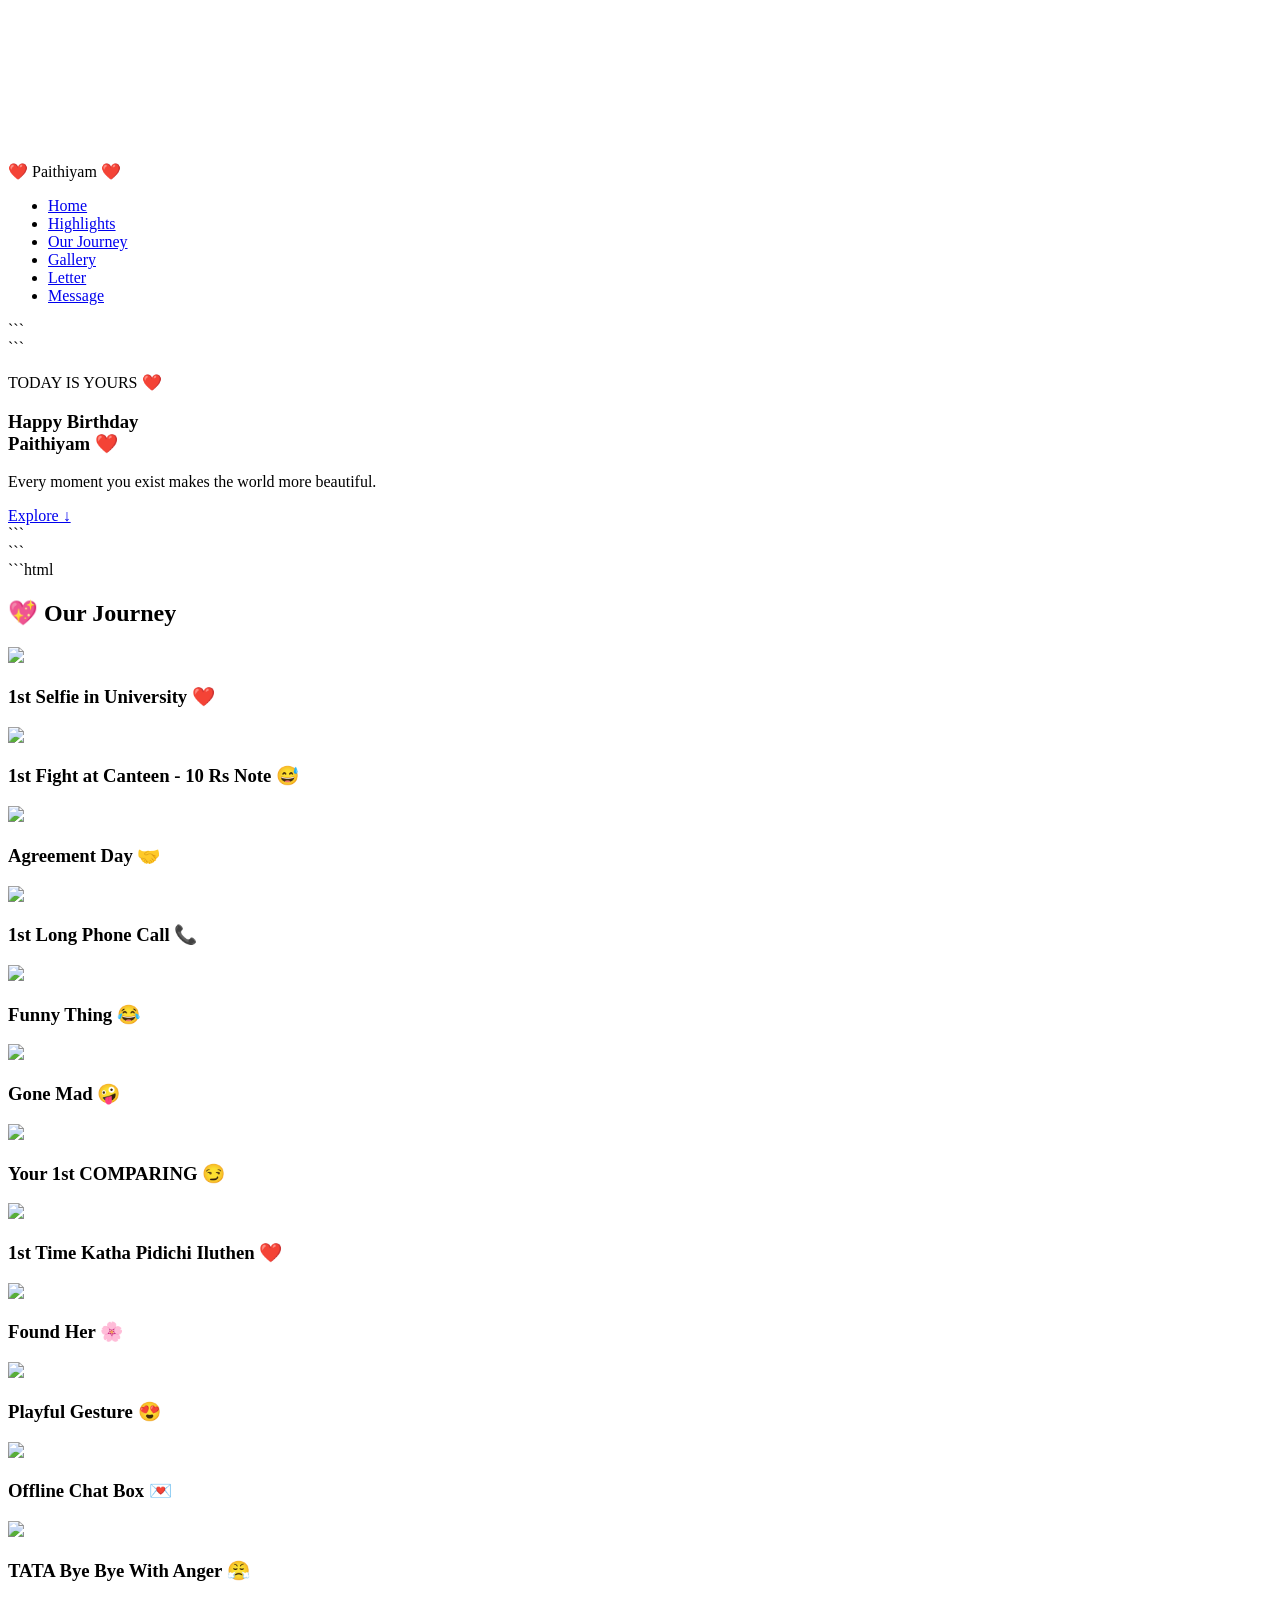
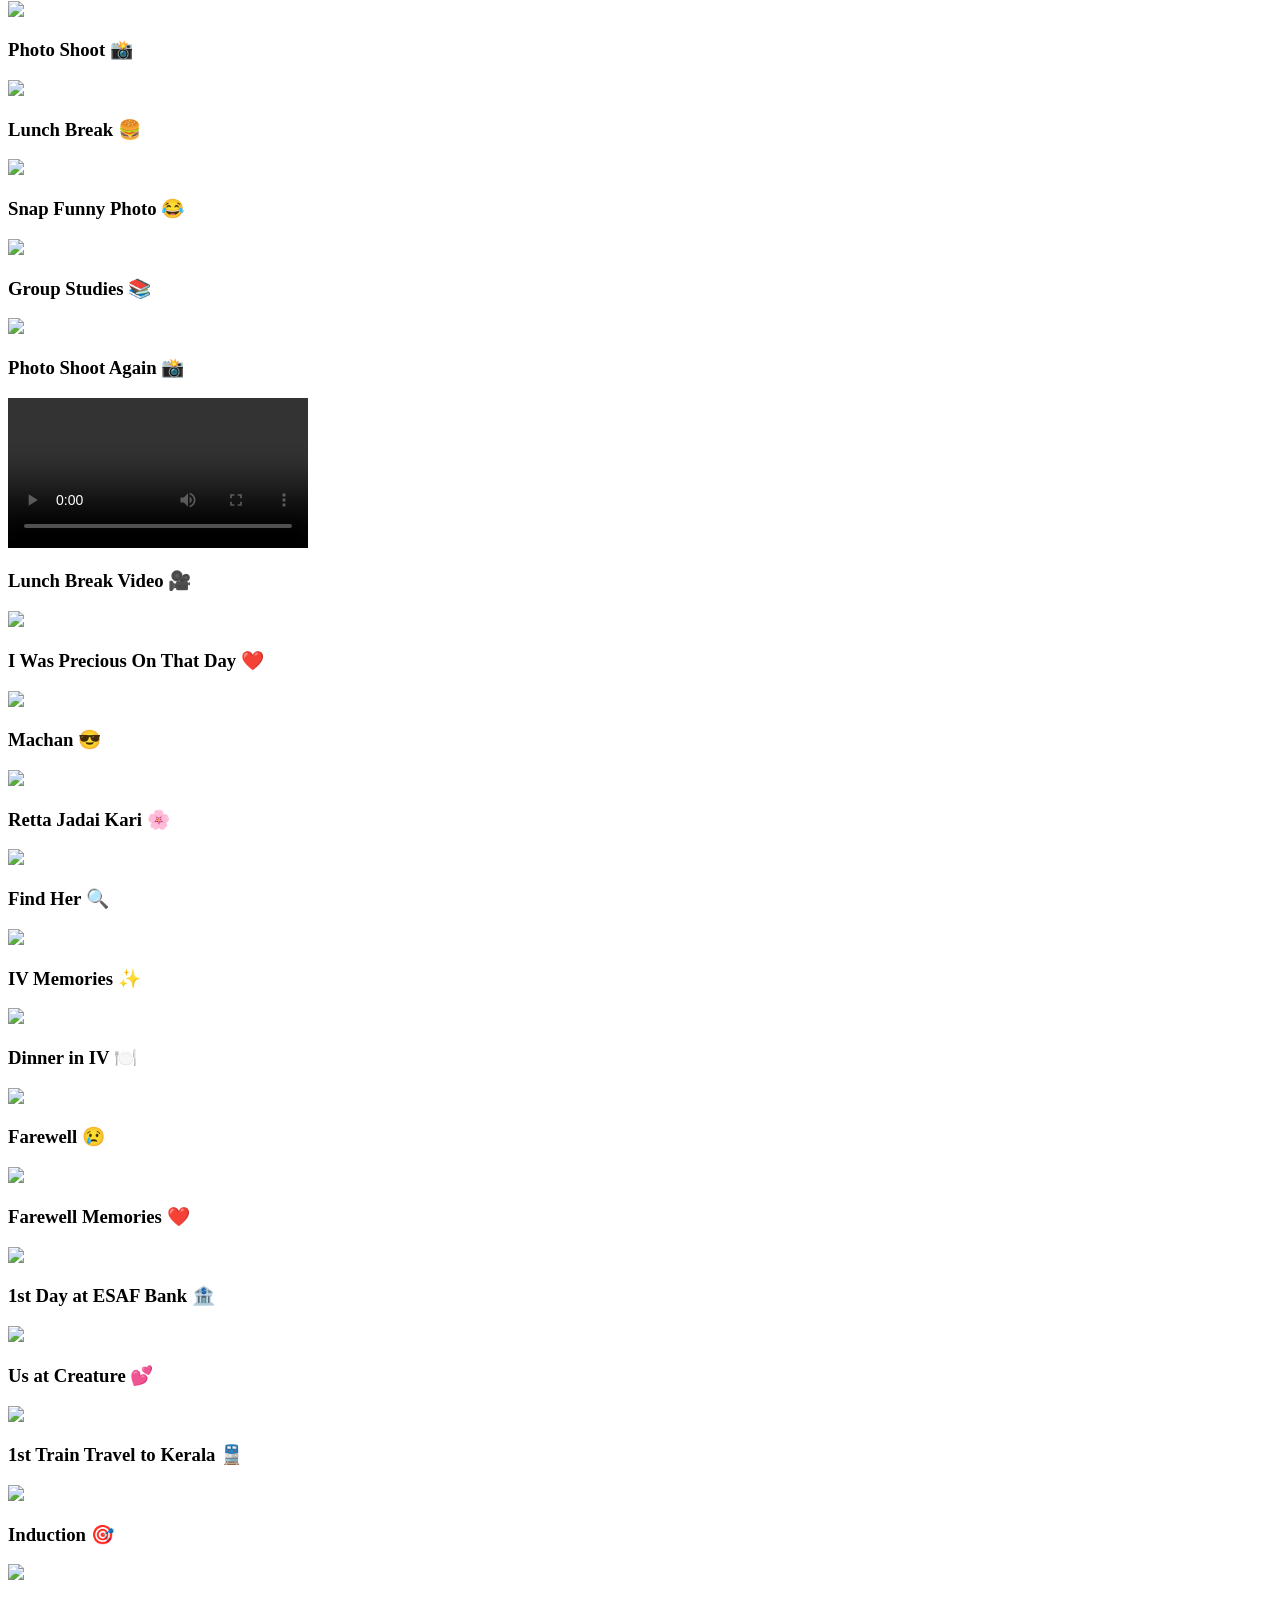
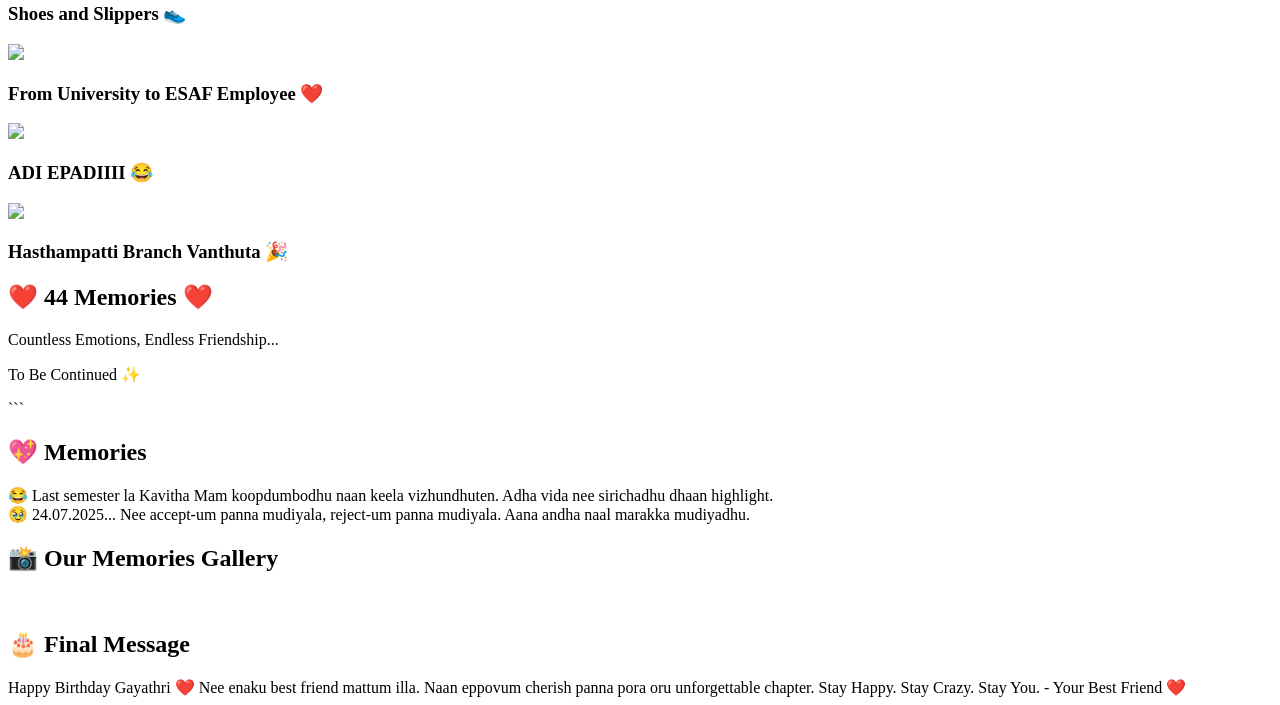
==== home.html @ a9db5872 "Create birthday celebration webpage for Paithiyam This HTML file contains a birthday celebration web" ====
<!DOCTYPE html>
<html lang="en">
<head>
<meta charset="UTF-8">
<meta name="viewport" content="width=device-width, initial-scale=1.0">
<title>Happy Birthday Paithiyam ❤️</title>
<link rel="stylesheet" href="style.css">
<link href="https://fonts.googleapis.com/css2?family=Great+Vibes&family=Poppins:wght@300;400;600&display=swap" rel="stylesheet">
</head>

<body>
    <video autoplay muted loop id="bg-video">
    <source src="beach.mp4" type="video/mp4">
</video>
    <header>
    <nav class="navbar">

        <div class="logo">
            ❤️ Paithiyam ❤️
        </div>

        <ul class="nav-links">
            <li><a href="#home">Home</a></li>
            <li><a href="#highlights">Highlights</a></li>
            <li><a href="#journey">Our Journey</a></li>
            <li><a href="#gallery">Gallery</a></li>
            <li><a href="#letter">Letter</a></li>
            <li><a href="#message">Message</a></li>
        </ul>

    </nav>
</header>
<section id="home" class="hero">

```
<section id="home" class="hero">

```
<div class="overlay"></div>

<div class="hero-content">

    <p class="top-text">TODAY IS YOURS ❤️</p>

    <h1 class="hero-title">
        Happy Birthday<br>
        Paithiyam ❤️
    </h1>

    <p class="hero-subtitle">
        Every moment you exist makes the world
        more beautiful.
    </p>

    <a href="#highlights" class="explore-btn">
        Explore ↓
    </a>

</div>
```

</section>

```

</section>
```html
<section id="journey" class="journey-section">

<h2>💖 Our Journey</h2>

<div class="journey-container">

<div class="journey-card">
<img src="journey01[1].jpg">
<h3>1st Selfie in University ❤️</h3>
</div>

<div class="journey-card">
<img src="journey02[1].jpg">
<h3>1st Fight at Canteen - 10 Rs Note 😅</h3>
</div>

<div class="journey-card">
<img src="journey03[1].jpg">
<h3>Agreement Day 🤝</h3>
</div>

<div class="journey-card">
<img src="journey04[1].jpg">
<h3>1st Long Phone Call 📞</h3>
</div>

<div class="journey-card">
<img src="journey05[1].jpg">
<h3>Funny Thing 😂</h3>
</div>

<div class="journey-card">
<img src="journey06[1].jpg">
<h3>Gone Mad 🤪</h3>
</div>

<div class="journey-card">
<img src="journey07[1].jpg">
<h3>Your 1st COMPARING 😏</h3>
</div>

<div class="journey-card">
<img src="journey08[1].jpg">
<h3>1st Time Katha Pidichi Iluthen ❤️</h3>
</div>

<div class="journey-card">
<img src="journey09[1].jpg">
<h3>Found Her 🌸</h3>
</div>

<div class="journey-card">
<img src="journey10[1].jpg">
<h3>Playful Gesture 😍</h3>
</div>

<div class="journey-card">
<img src="journey11[1].jpg">
<h3>Offline Chat Box 💌</h3>
</div>

<div class="journey-card">
<img src="journey12[1].jpg">
<h3>TATA Bye Bye With Anger 😤</h3>
</div>

<div class="journey-card">
<img src="journey13[1].jpg">
<h3>Photo Shoot 📸</h3>
</div>

<div class="journey-card">
<img src="journey14[1].jpg">
<h3>Lunch Break 🍔</h3>
</div>

<div class="journey-card">
<img src="journey15[1].jpg">
<h3>Snap Funny Photo 😂</h3>
</div>

<div class="journey-card">
<img src="journey16[1].jpg">
<h3>Group Studies 📚</h3>
</div>

<div class="journey-card">
<img src="journey17[1].jpg">
<h3>Photo Shoot Again 📸</h3>
</div>

<div class="journey-card">
<video controls>
<source src="journey18[1].mp4" type="video/mp4">
</video>
<h3>Lunch Break Video 🎥</h3>
</div>

<div class="journey-card">
<img src="journey19[1].jpg">
<h3>I Was Precious On That Day ❤️</h3>
</div>

<div class="journey-card">
<img src="journey20[1].jpg">
<h3>Machan 😎</h3>
</div>

<div class="journey-card">
<img src="journey21[1].jpg">
<h3>Retta Jadai Kari 🌸</h3>
</div>

<div class="journey-card">
<img src="journey22[1].jpg">
<h3>Find Her 🔍</h3>
</div>

<div class="journey-card">
<img src="journey23[1].jpg">
<h3>IV Memories ✨</h3>
</div>

<div class="journey-card">
<img src="journey24[1].jpg">
<h3>Dinner in IV 🍽️</h3>
</div>

<div class="journey-card">
<img src="journey25[1].jpg">
<h3>Farewell 😢</h3>
</div>

<div class="journey-card">
<img src="journey26[1].jpg">
<h3>Farewell Memories ❤️</h3>
</div>

<div class="journey-card">
<img src="journey27[1].jpg">
<h3>1st Day at ESAF Bank 🏦</h3>
</div>

<div class="journey-card">
<img src="journey28[1].jpg">
<h3>Us at Creature 💕</h3>
</div>

<div class="journey-card">
<img src="journey29[1].jpg">
<h3>1st Train Travel to Kerala 🚆</h3>
</div>

<div class="journey-card">
<img src="journey30[1].jpg">
<h3>Induction 🎯</h3>
</div>

<div class="journey-card">
<img src="journey31[1].jpg">
<h3>Shoes and Slippers 👟</h3>
</div>

<div class="journey-card">
<img src="journey32[1].jpg">
<h3>From University to ESAF Employee ❤️</h3>
</div>

<div class="journey-card">
<img src="journey33[1].jpg">
<h3>ADI EPADIIII 😂</h3>
</div>

<div class="journey-card">
<img src="journey34[1].jpg">
<h3>Hasthampatti Branch Vanthuta 🎉</h3>
</div>

<div class="journey-card final-card">
<h2>❤️ 44 Memories ❤️</h2>
<p>Countless Emotions, Endless Friendship...</p>
<p>To Be Continued ✨</p>
</div>

</div>

</section>
```

<section id="highlights">

<h2>💖 Memories</h2>

<div class="card">
😂 Last semester la Kavitha Mam koopdumbodhu
naan keela vizhundhuten.
Adha vida nee sirichadhu dhaan highlight.
</div>

<div class="card">
🥹 24.07.2025...
Nee accept-um panna mudiyala,
reject-um panna mudiyala.
Aana andha naal marakka mudiyadhu.
</div>

</section>
<section id="gallery" class="gallery">
    <h2>📸 Our Memories Gallery</h2>

    <div class="gallery-grid">
        <img src="photo_1[1].jpg" alt="">
        <img src="photo_2[1].jpg" alt="">
        <img src="photo_3[1].jpg" alt="">
        <img src="photo_4[1].jpg" alt="">
        <img src="photo_5[1].jpg" alt="">
        <img src="photo_6[1].jpg" alt="">
        <img src="photo_7[1].jpg" alt="">
        <img src="photo_8[1].jpg" alt="">
        <img src="photo_9[1].jpg" alt="">
        <img src="photo_10[1].jpg" alt="">
        <img src="photo_11[1].jpg" alt="">
        <img src="photo_12[1].jpg" alt="">
        <img src="photo_13[1].jpg" alt="">
        <img src="photo_14[1].jpg" alt="">
        <img src="photo_15[1].jpg" alt="">
        <img src="photo_16[1].jpg" alt="">
        <img src="photo_17[1].jpg" alt="">
        <img src="photo_18[1].jpg" alt="">
        <img src="photo_19[1].jpg" alt="">
        <img src="photo_20[1].jpg" alt="">
    </div>
</section>
<section id="message">
<h2>🎂 Final Message</h2>

<div class="card">
Happy Birthday Gayathri ❤️

Nee enaku best friend mattum illa.
Naan eppovum cherish panna pora
oru unforgettable chapter.

Stay Happy.
Stay Crazy.
Stay You.

- Your Best Friend ❤️
</div>

</section>

<script src="script.js"></script>

</body>
</html>
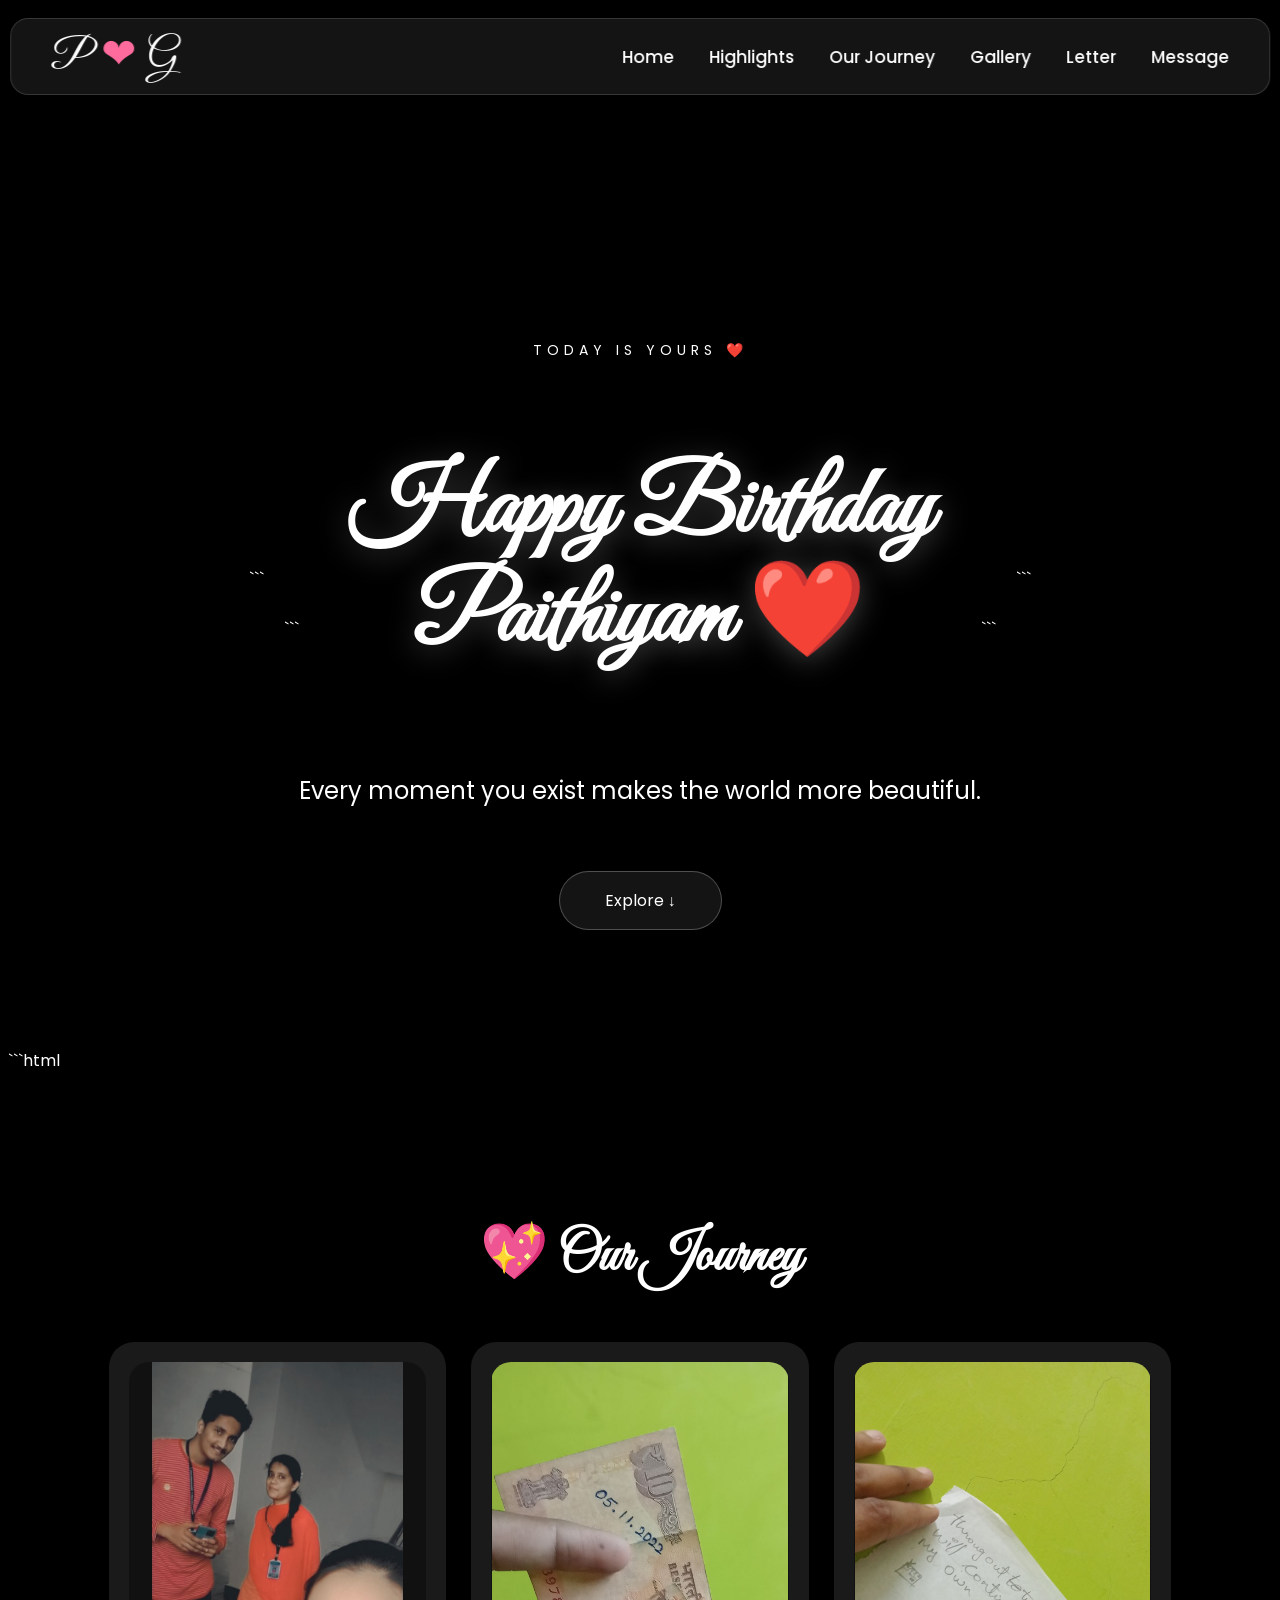
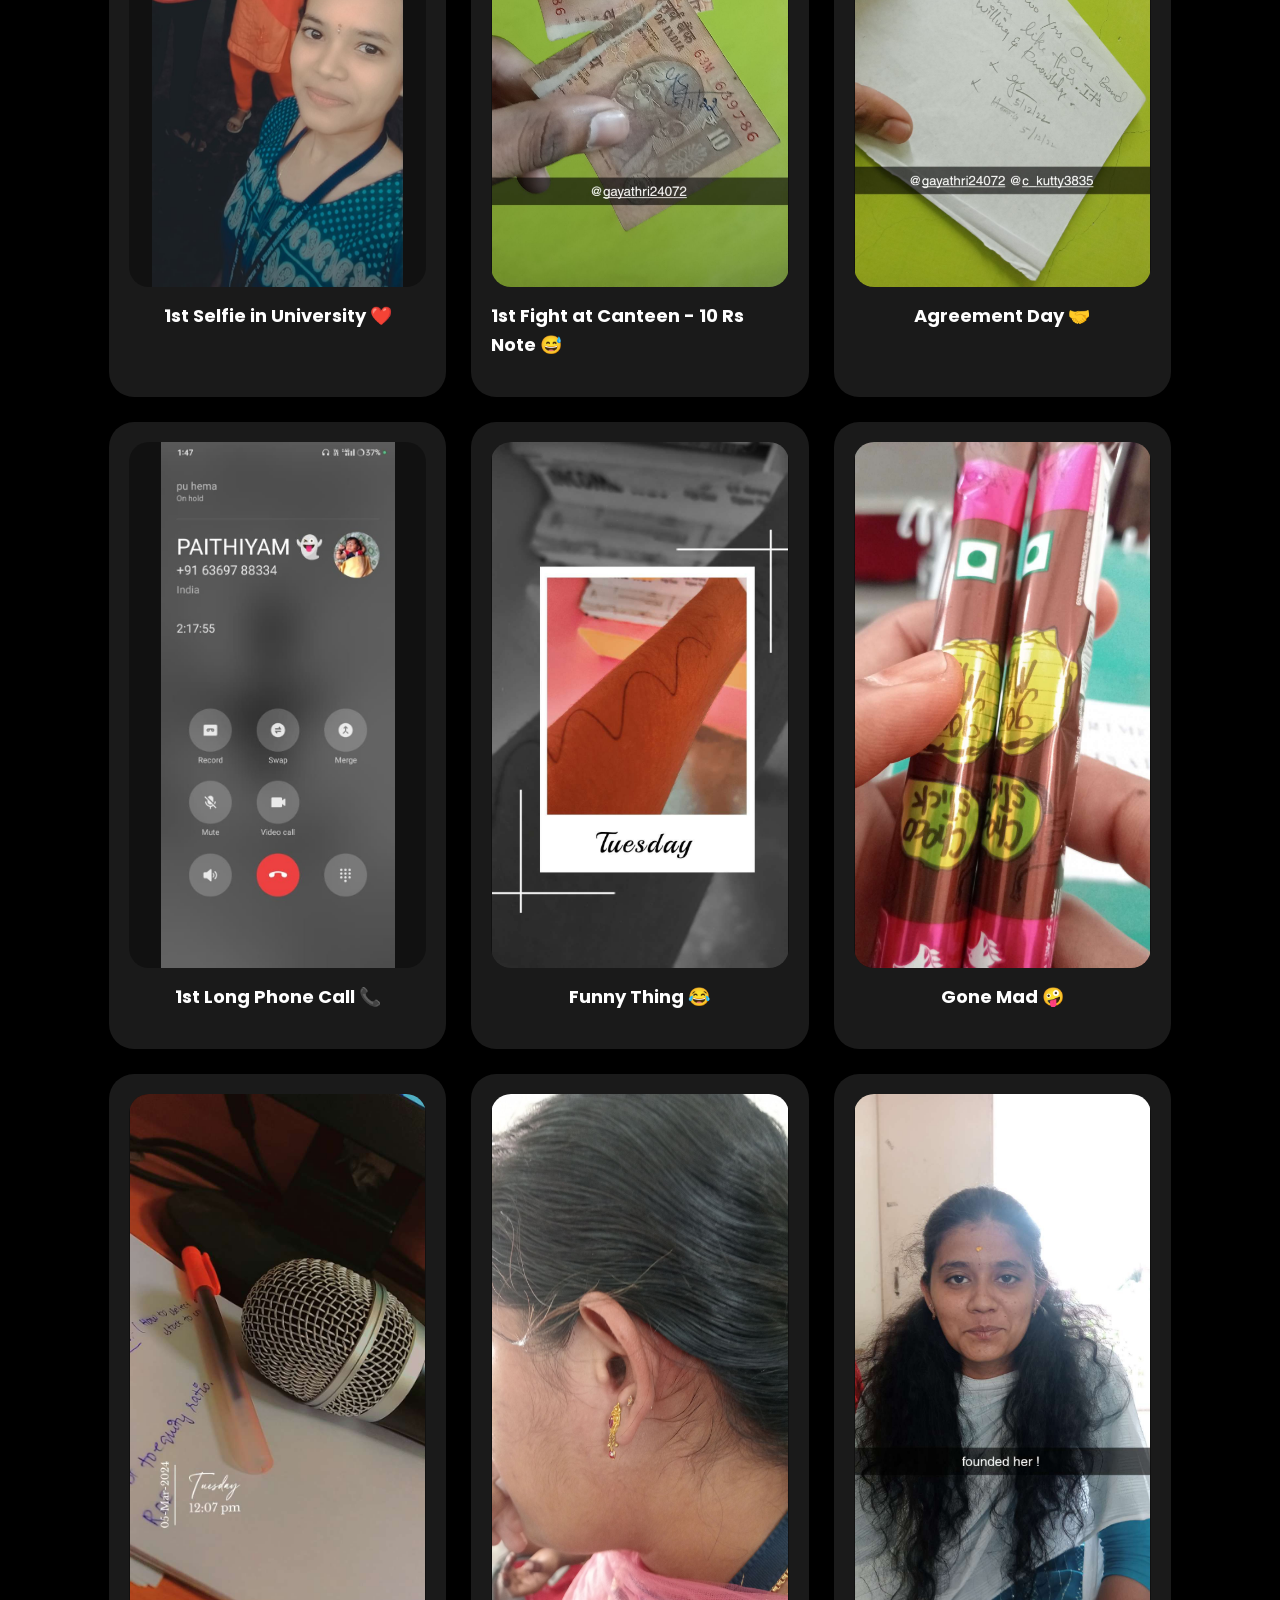
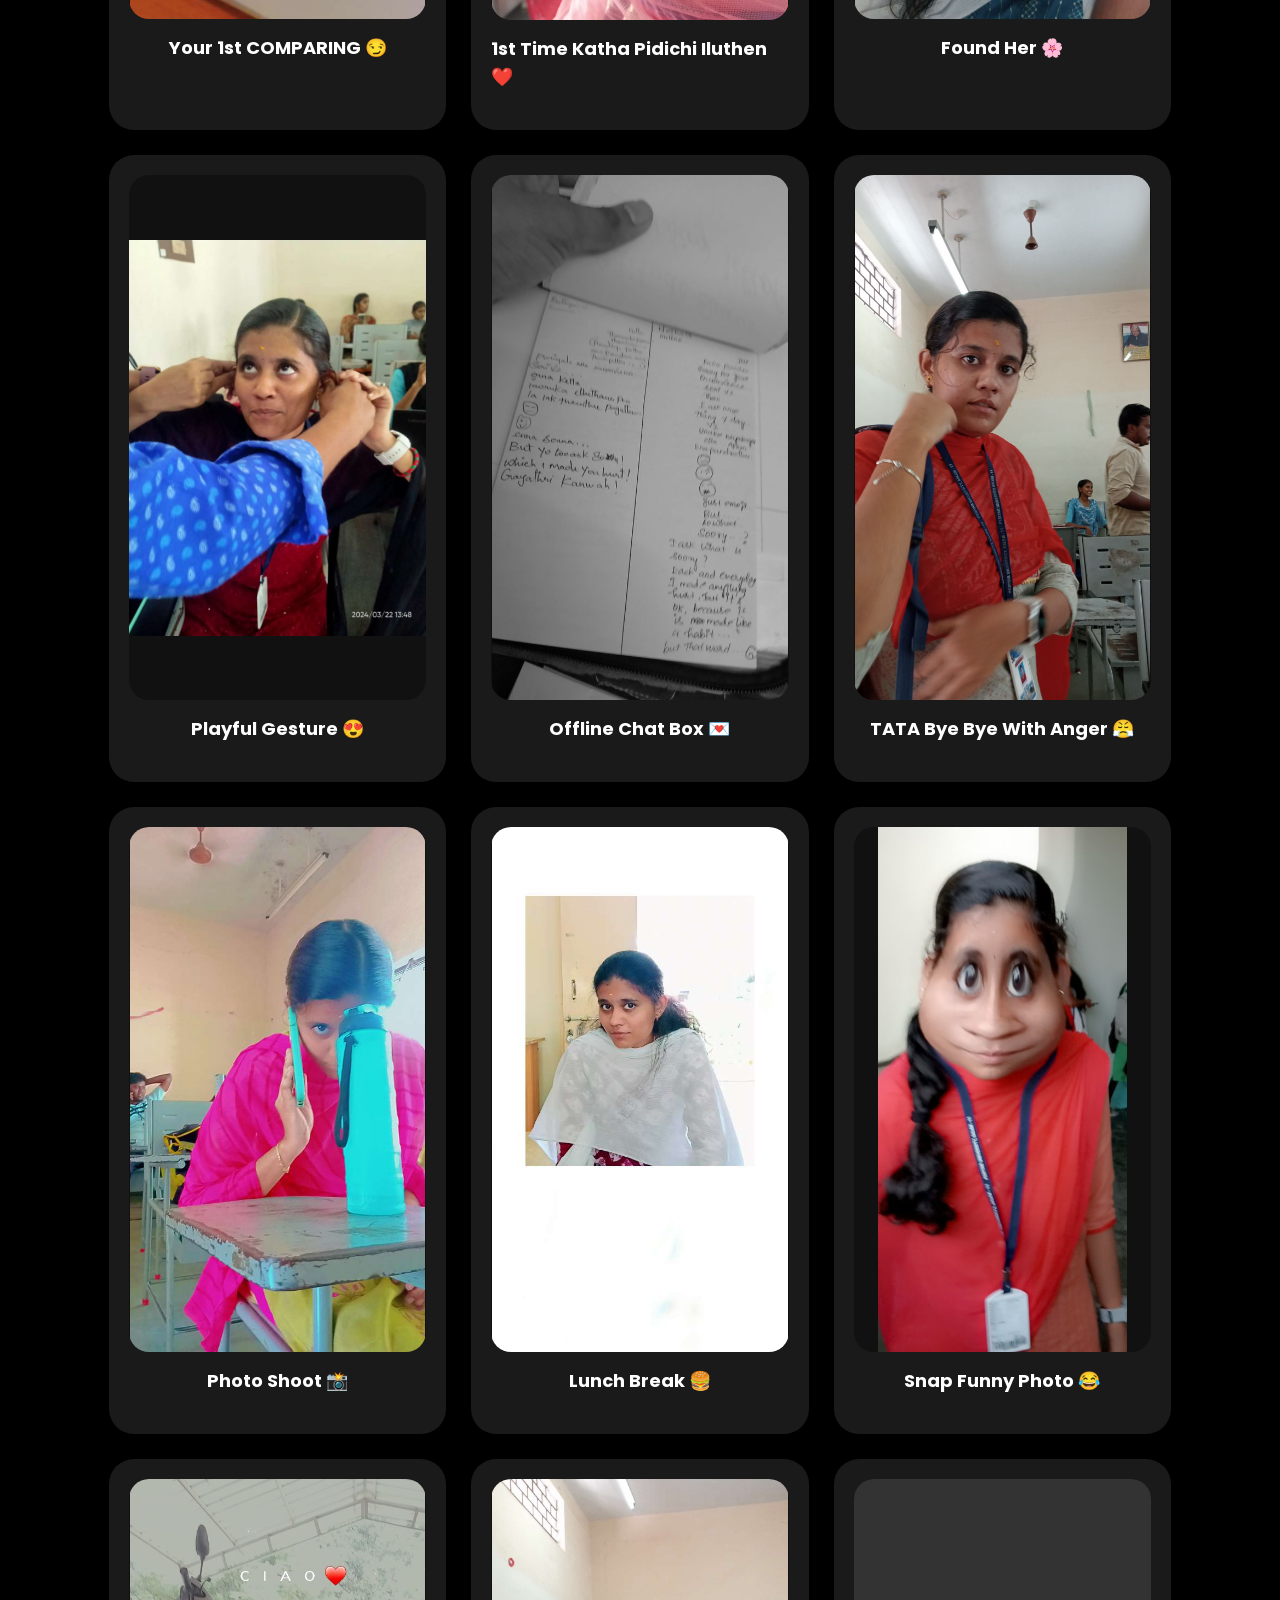
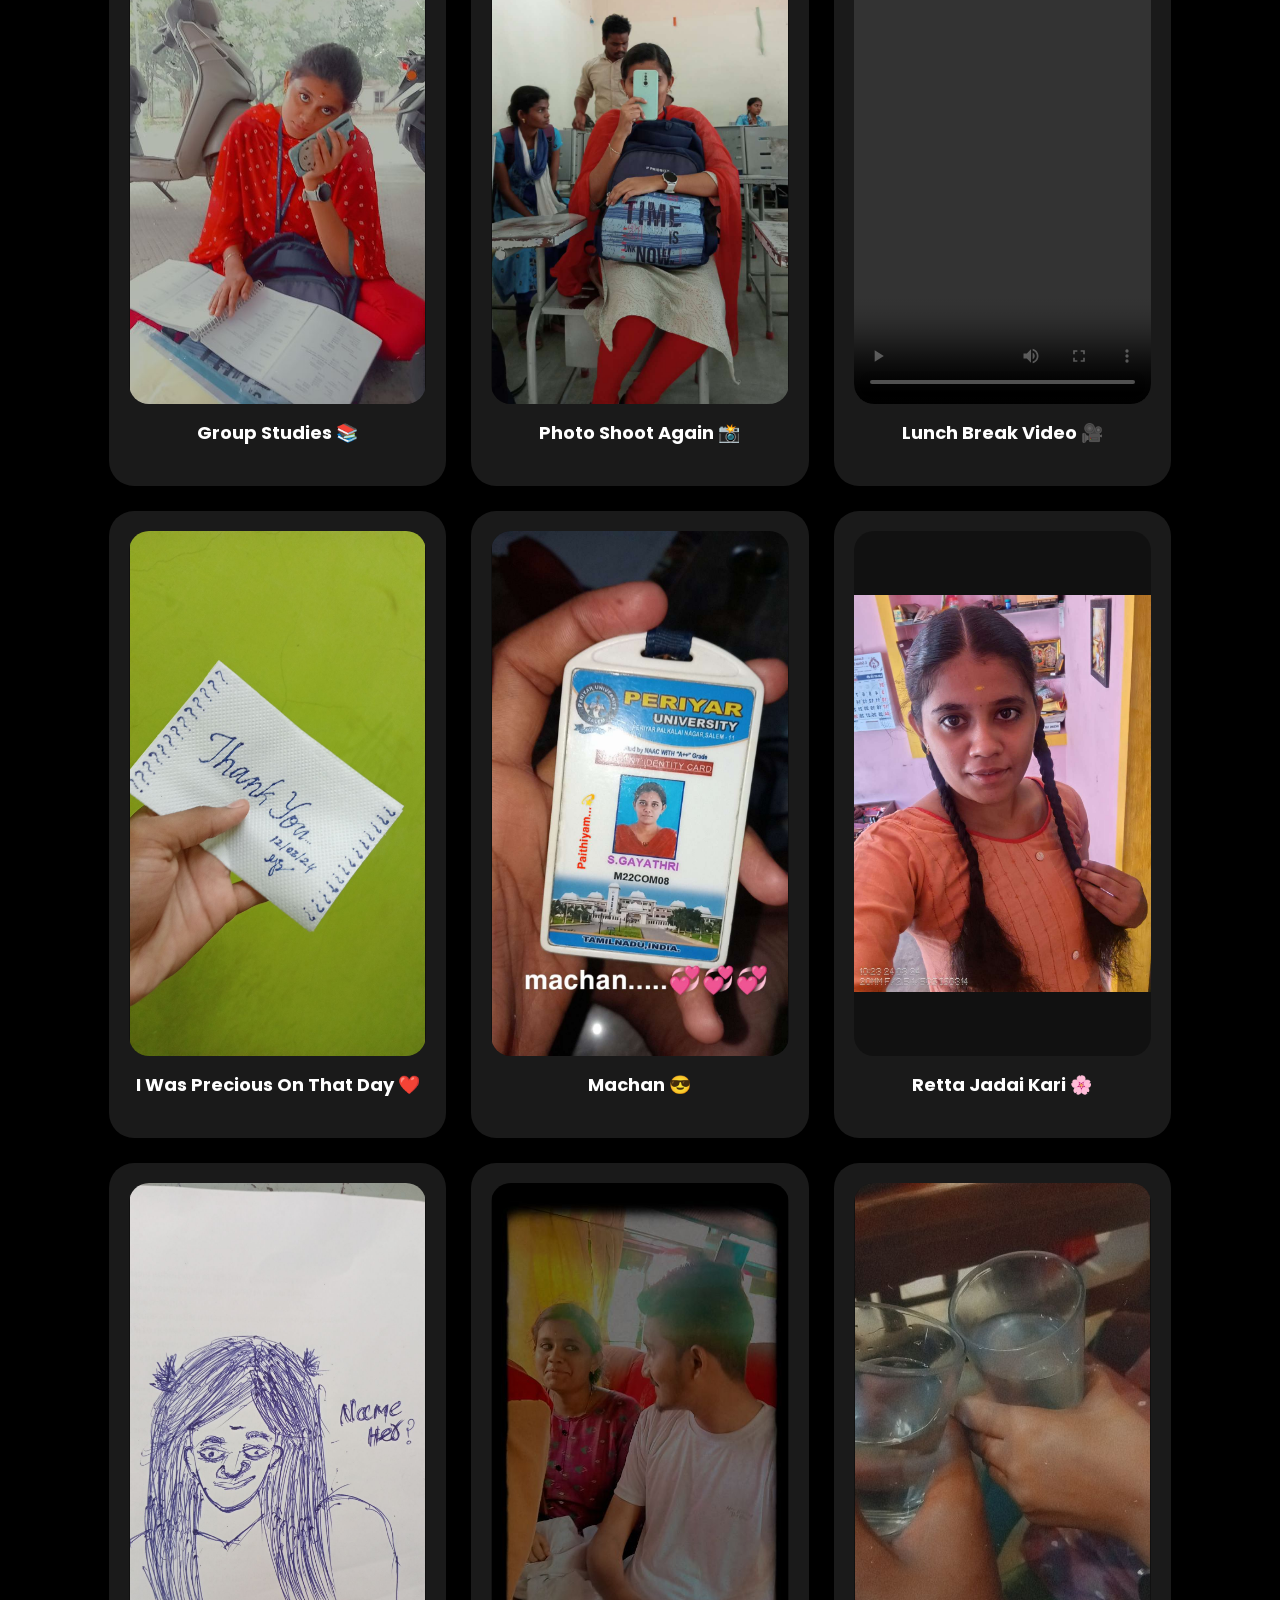
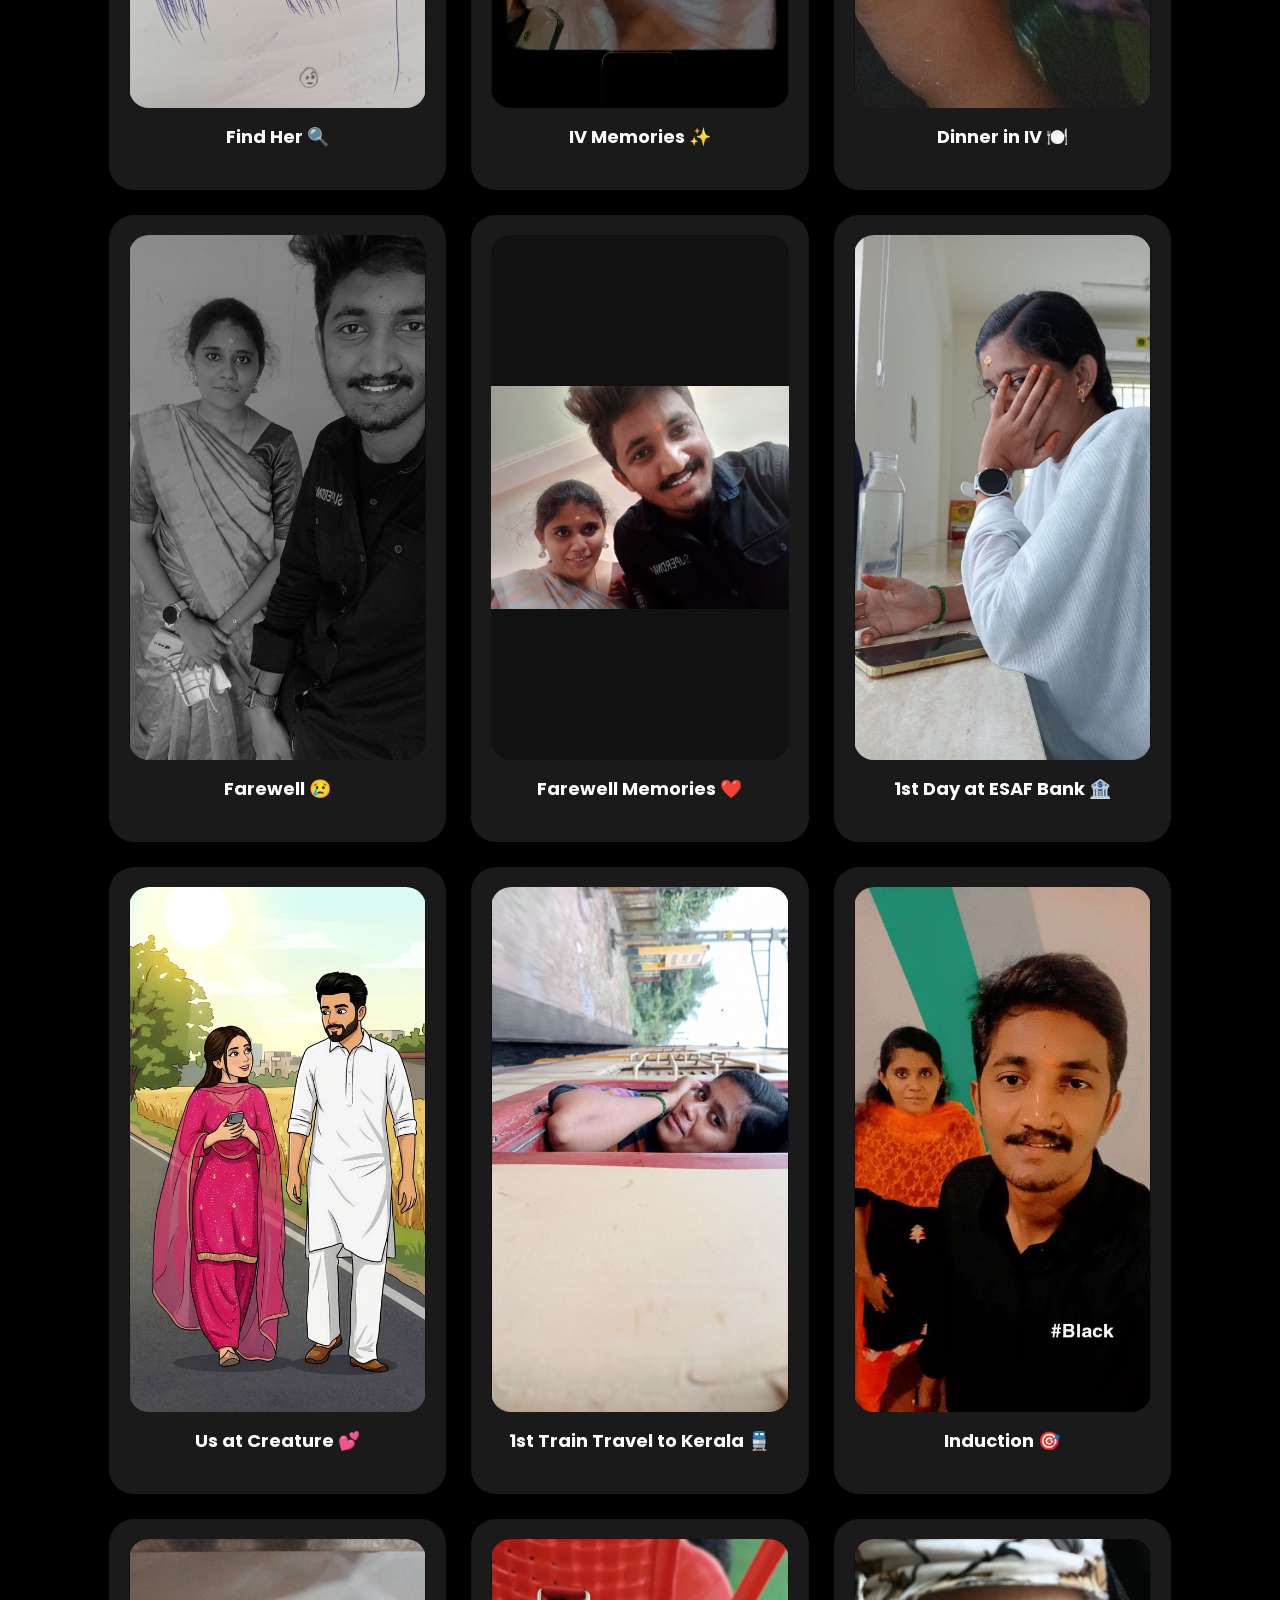
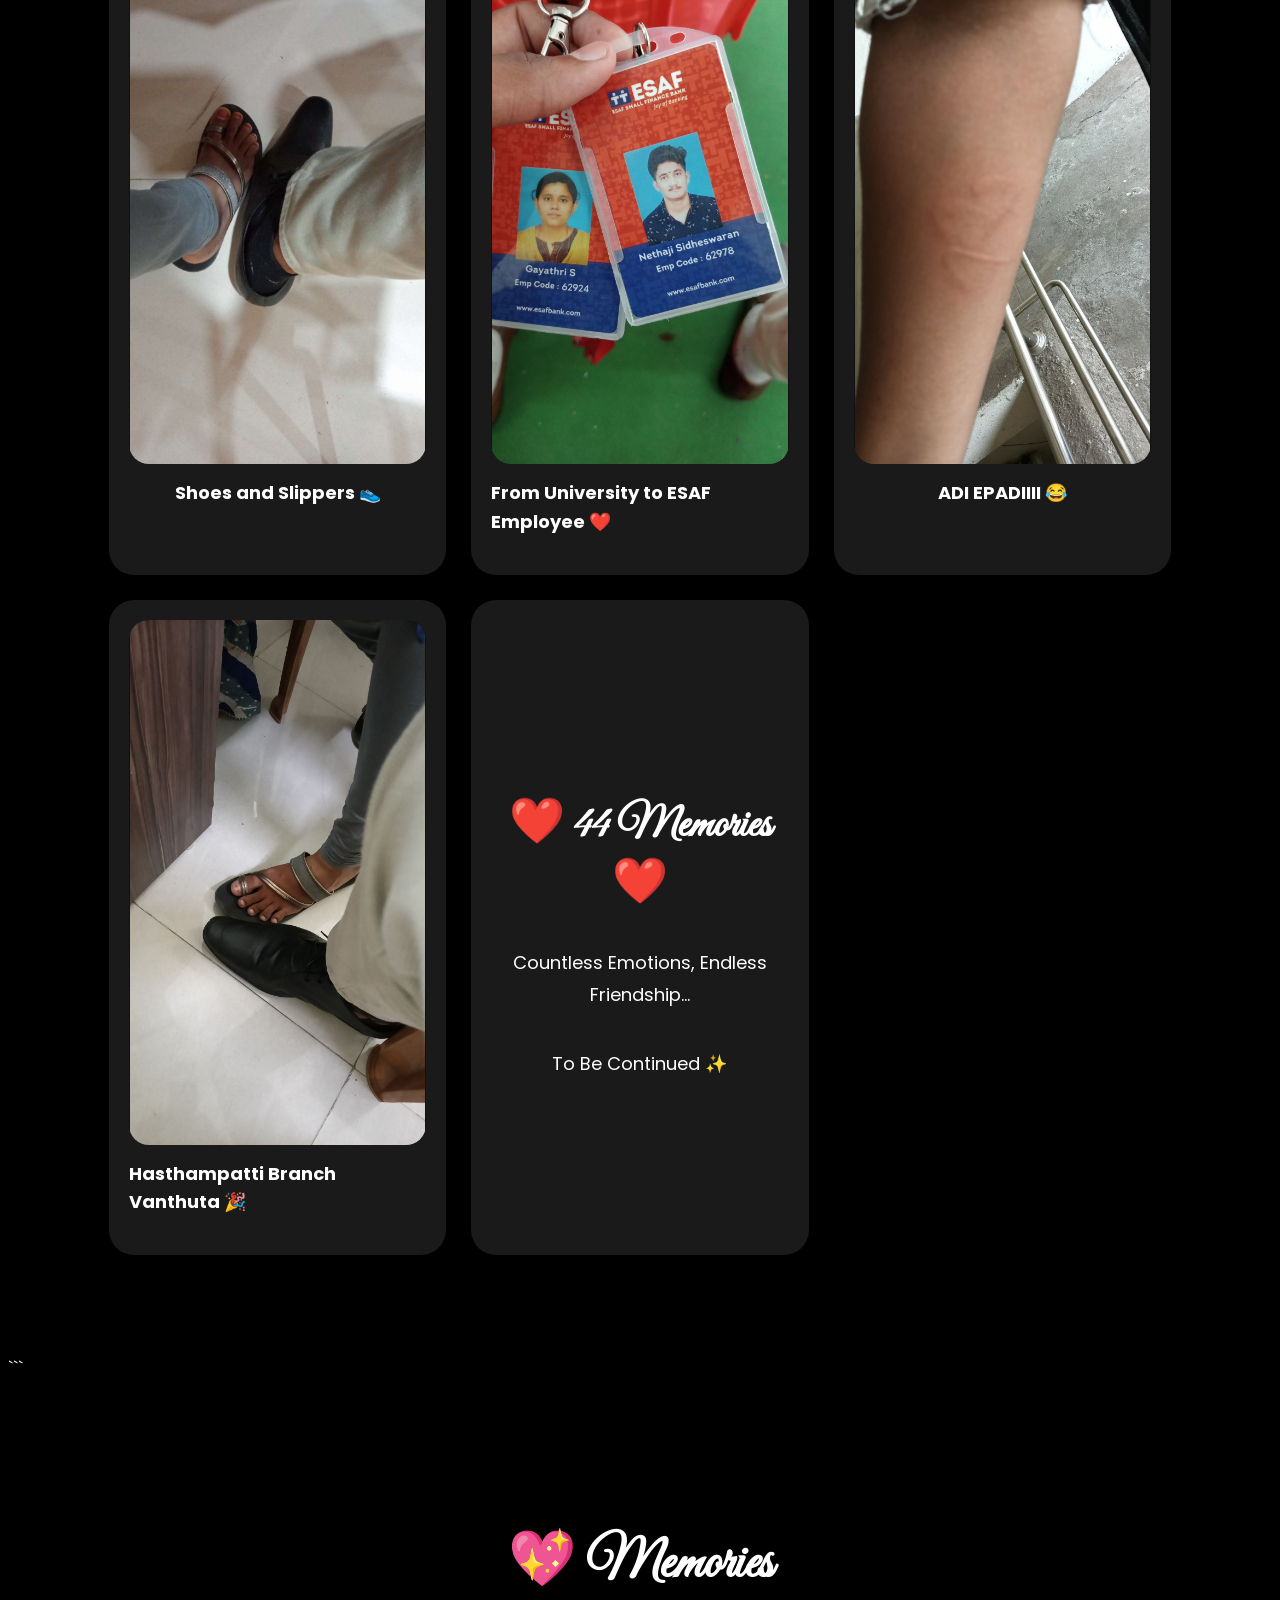
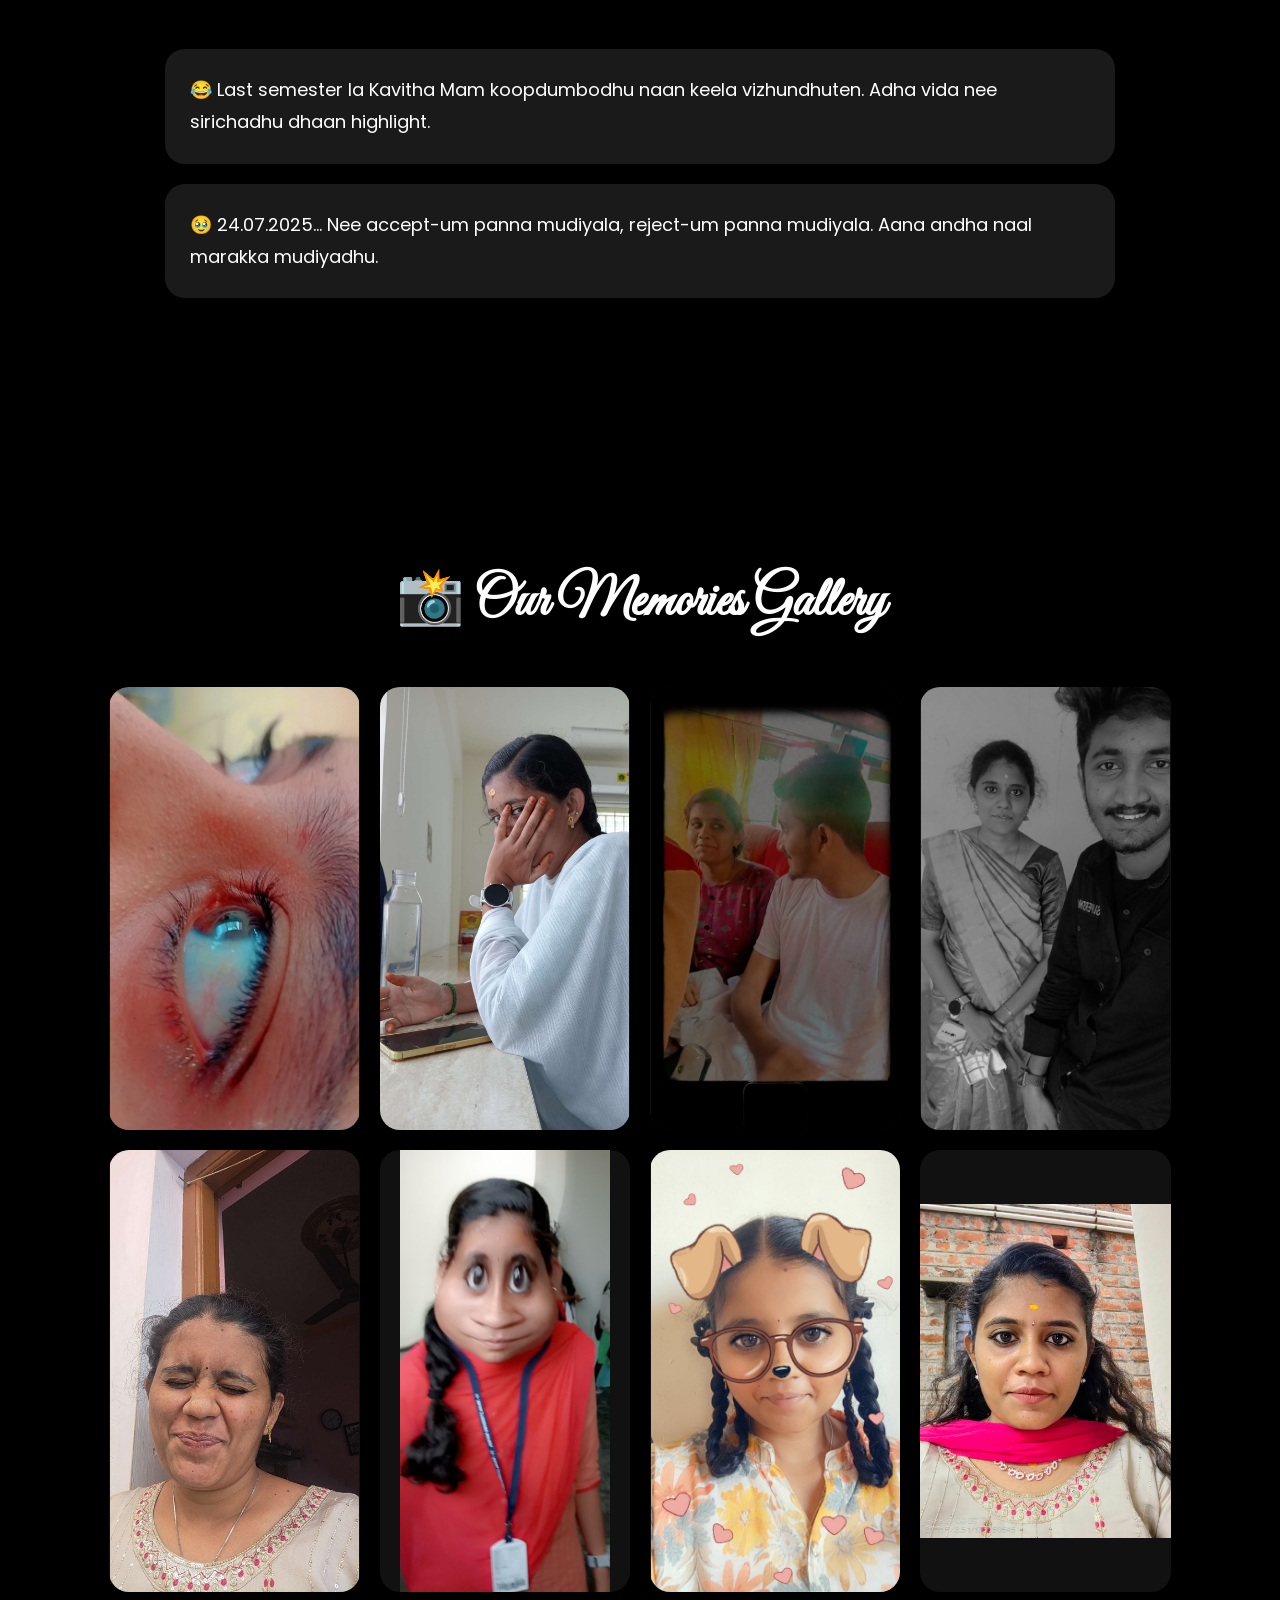
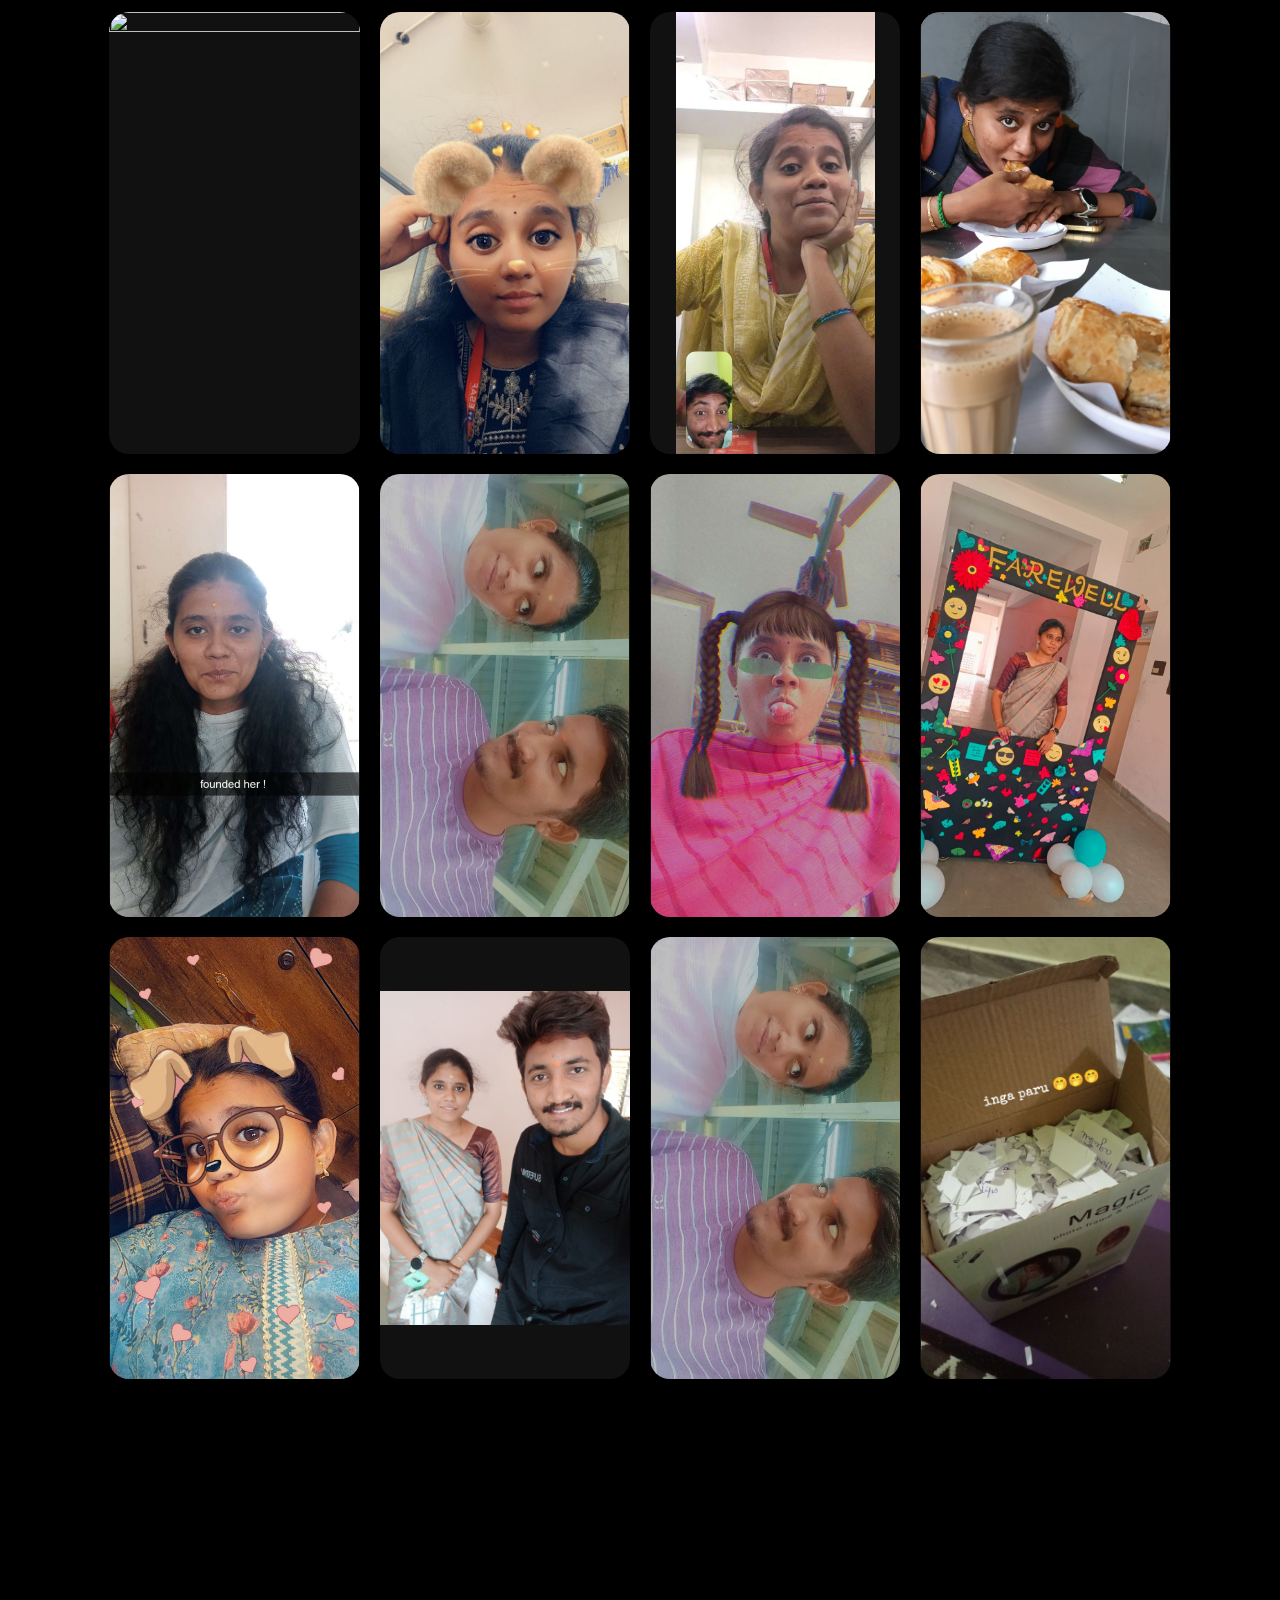
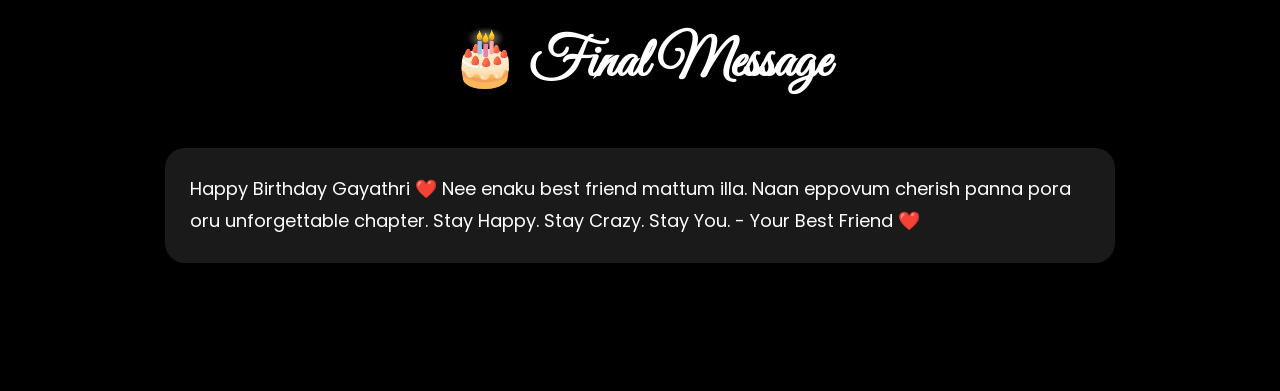
==== commit e7715a33: "Update home.html" ====
--- a/home.html
+++ b/home.html
@@ -14,10 +14,9 @@
 </video>
     <header>
     <nav class="navbar">
-
-        <div class="logo">
-            ❤️ Paithiyam ❤️
-        </div>
+<div class="logo">
+P <span>❤</span> G
+</div>
 
         <ul class="nav-links">
             <li><a href="#home">Home</a></li>
--- a/style.css
+++ b/style.css
@@ -0,0 +1,428 @@
+```css
+/* ========================= */
+/* GOOGLE FONTS */
+/* ========================= */
+
+@import url('https://fonts.googleapis.com/css2?family=Great+Vibes&family=Poppins:wght@300;400;500;600;700&display=swap');
+
+*{
+margin:0;
+padding:0;
+box-sizing:border-box;
+}
+
+html{
+scroll-behavior:smooth;
+}
+
+body{
+font-family:'Poppins',sans-serif;
+background:#000;
+color:#fff;
+overflow-x:hidden;
+}
+
+/* ========================= */
+/* VIDEO BACKGROUND */
+/* ========================= */
+
+#bg-video{
+position:fixed;
+top:0;
+left:0;
+width:100%;
+height:100%;
+object-fit:cover;
+z-index:-2;
+}
+
+body::before{
+content:"";
+position:fixed;
+top:0;
+left:0;
+width:100%;
+height:100%;
+background:rgba(0,0,0,0.55);
+z-index:-1;
+}
+
+/* ========================= */
+/* NAVBAR */
+/* ========================= */
+
+/* ========================= */
+/* PREMIUM NAVBAR */
+/* ========================= */
+
+.navbar{
+position:fixed;
+top:18px;
+left:50%;
+transform:translateX(-50%);
+width:92%;
+max-width:1300px;
+height:75px;
+
+display:flex;
+justify-content:space-between;
+align-items:center;
+
+padding:0 40px;
+
+background:rgba(255,255,255,0.08);
+border:1px solid rgba(255,255,255,0.15);
+backdrop-filter:blur(18px);
+-webkit-backdrop-filter:blur(18px);
+
+border-radius:18px;
+box-shadow:0 10px 35px rgba(0,0,0,.35);
+
+z-index:1000;
+}
+
+.logo{
+font-family:'Great Vibes',cursive;
+font-size:42px;
+color:#fff;
+letter-spacing:2px;
+}
+
+.logo span{
+color:#ff6b9d;
+animation:heartBeat 1.5s infinite;
+}
+
+@keyframes heartBeat{
+
+0%{
+transform:scale(1);
+}
+
+25%{
+transform:scale(1.2);
+}
+
+50%{
+transform:scale(1);
+}
+
+75%{
+transform:scale(1.2);
+}
+
+100%{
+transform:scale(1);
+}
+
+}
+
+.nav-links{
+display:flex;
+align-items:center;
+gap:35px;
+list-style:none;
+}
+
+.nav-links a{
+
+position:relative;
+
+text-decoration:none;
+color:white;
+font-size:17px;
+font-weight:500;
+
+transition:.35s;
+
+}
+
+.nav-links a::after{
+
+content:"";
+
+position:absolute;
+
+left:0;
+bottom:-6px;
+
+width:0%;
+height:2px;
+
+background:#ff6b9d;
+
+transition:.35s;
+
+}
+
+.nav-links a:hover{
+
+color:#ffb6c1;
+
+}
+
+.nav-links a:hover::after{
+
+width:100%;
+
+}
+/* ========================= */
+/* HERO SECTION */
+/* ========================= */
+
+.hero{
+height:100vh;
+display:flex;
+justify-content:center;
+align-items:center;
+text-align:center;
+padding:120px 20px 20px;
+}
+
+.hero-content{
+max-width:900px;
+}
+
+.top-text{
+letter-spacing:5px;
+font-size:14px;
+margin-bottom:20px;
+}
+
+.hero-title{
+
+font-family:'Great Vibes',cursive;
+
+font-size:95px;
+
+line-height:1.15;
+
+text-shadow:0 5px 30px rgba(255,255,255,.25);
+
+}
+
+.hero-subtitle{
+font-size:24px;
+margin-top:20px;
+line-height:1.8;
+}
+
+.explore-btn{
+display:inline-block;
+margin-top:35px;
+padding:16px 45px;
+background:rgba(255,255,255,0.08);
+border:1px solid rgba(255,255,255,0.25);
+border-radius:50px;
+color:#fff;
+text-decoration:none;
+backdrop-filter:blur(12px);
+-webkit-backdrop-filter:blur(12px);
+transition:all 0.35s ease;
+}
+
+.explore-btn:hover{
+background:#ff6b9d;
+border-color:#ff6b9d;
+color:#fff;
+transform:translateY(-4px);
+box-shadow:0 10px 25px rgba(255,107,157,0.4);
+}
+
+/* ========================= */
+/* GENERAL */
+/* ========================= */
+
+section{
+padding:100px 8%;
+}
+
+h2{
+text-align:center;
+font-size:55px;
+margin-bottom:50px;
+font-family:'Great Vibes',cursive;
+}
+
+/* ========================= */
+/* GLASS CARD */
+/* ========================= */
+
+.card{
+max-width:900px;
+margin:20px auto;
+padding:25px;
+border-radius:20px;
+background:rgba(255,255,255,0.10);
+backdrop-filter:blur(15px);
+line-height:1.8;
+font-size:18px;
+}
+
+/* ========================= */
+/* OUR JOURNEY */
+/* ========================= */
+
+.journey-section{
+padding:100px 8%;
+}
+
+.journey-container{
+display:grid;
+grid-template-columns:repeat(auto-fit,minmax(280px,1fr));
+gap:25px;
+}
+.journey-card{
+background:rgba(255,255,255,0.10);
+backdrop-filter:blur(15px);
+padding:20px;
+border-radius:25px;
+transition:0.4s;
+overflow:hidden;
+display:flex;
+flex-direction:column;
+align-items:center;
+}
+
+.journey-card:hover{
+
+transform:translateY(-10px) scale(1.03);
+
+box-shadow:0 20px 45px rgba(255,182,193,.25);
+
+}
+.journey-card img,
+.journey-card video{
+width:100%;
+aspect-ratio:1260 / 2226;
+height:auto;
+object-fit:contain;
+border-radius:20px;
+background:#111;
+display:block;
+}
+.journey-card h3{
+margin-top:15px;
+font-size:18px;
+line-height:1.6;
+}
+
+.final-card{
+display:flex;
+flex-direction:column;
+justify-content:center;
+align-items:center;
+min-height:320px;
+text-align:center;
+}
+
+.final-card h2{
+font-size:45px;
+margin-bottom:15px;
+}
+
+.final-card p{
+font-size:18px;
+line-height:1.8;
+}
+
+/* ========================= */
+/* GALLERY */
+/* ========================= */
+
+.gallery-grid{
+display:grid;
+grid-template-columns:repeat(auto-fit,minmax(250px,1fr));
+gap:20px;
+}
+
+.gallery-grid img{
+width:100%;
+aspect-ratio:1260 / 2226;
+height:auto;
+object-fit:contain;
+border-radius:20px;
+background:#111;
+transition:0.4s;
+display:block;
+}
+.gallery-grid img:hover{
+
+transform:scale(1.05);
+
+box-shadow:0 20px 45px rgba(255,182,193,.35);
+
+}
+/* ========================= */
+/* VIDEO SECTION */
+/* ========================= */
+
+.video-grid{
+display:grid;
+grid-template-columns:repeat(auto-fit,minmax(320px,1fr));
+gap:25px;
+}
+
+.video-card{
+background:rgba(255,255,255,0.10);
+padding:20px;
+border-radius:20px;
+backdrop-filter:blur(15px);
+}
+
+.video-card video{
+width:100%;
+border-radius:15px;
+}
+
+/* ========================= */
+/* SCROLLBAR */
+/* ========================= */
+
+::-webkit-scrollbar{
+width:8px;
+}
+
+::-webkit-scrollbar-thumb{
+background:#ffb6c1;
+border-radius:10px;
+}
+
+/* ========================= */
+/* MOBILE */
+/* ========================= */
+
+@media(max-width:768px){
+
+.navbar{
+padding:15px 20px;
+flex-direction:column;
+gap:10px;
+}
+
+.nav-links{
+gap:12px;
+flex-wrap:wrap;
+justify-content:center;
+}
+
+.hero-title{
+font-size:65px;
+}
+
+.hero-subtitle{
+font-size:18px;
+}
+
+h2{
+font-size:40px;
+}
+
+.journey-card img,
+.journey-card video{
+height:auto;
+}
+
+.gallery-grid img{
+height:auto;
+}
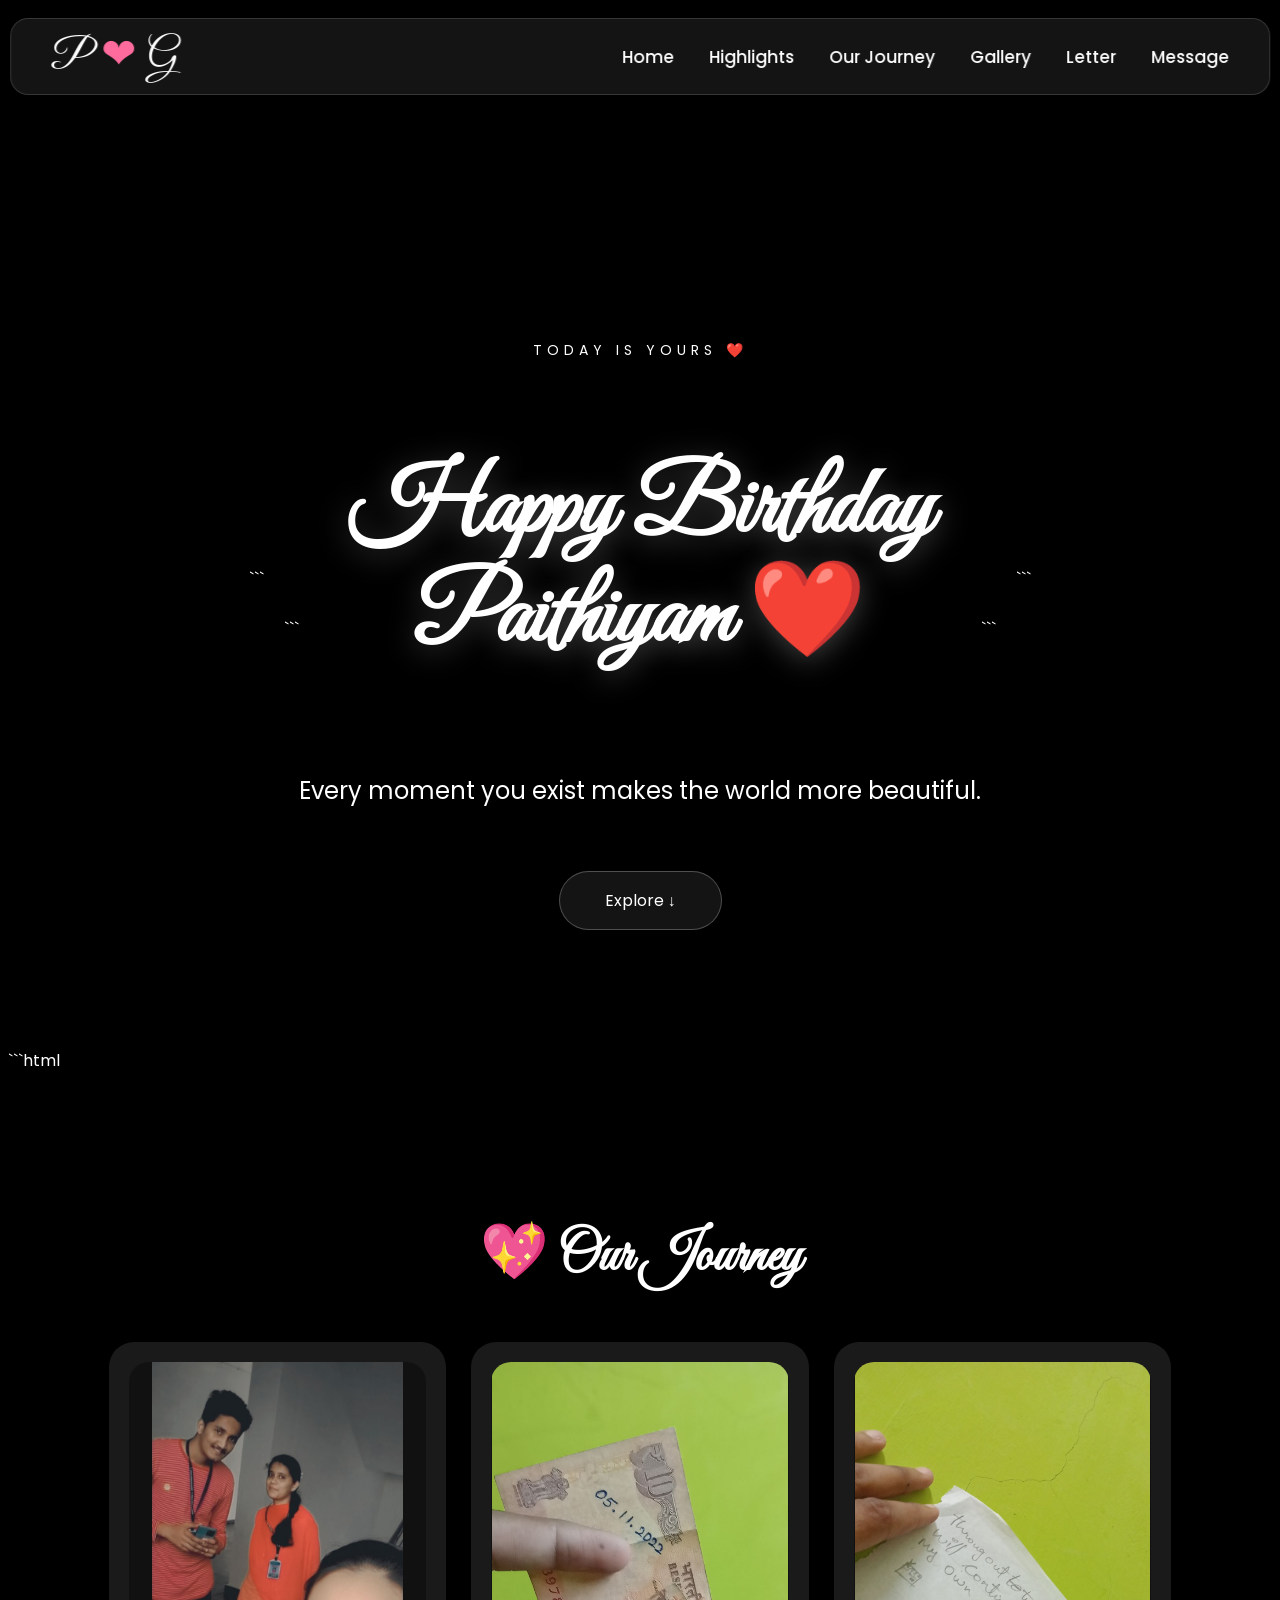
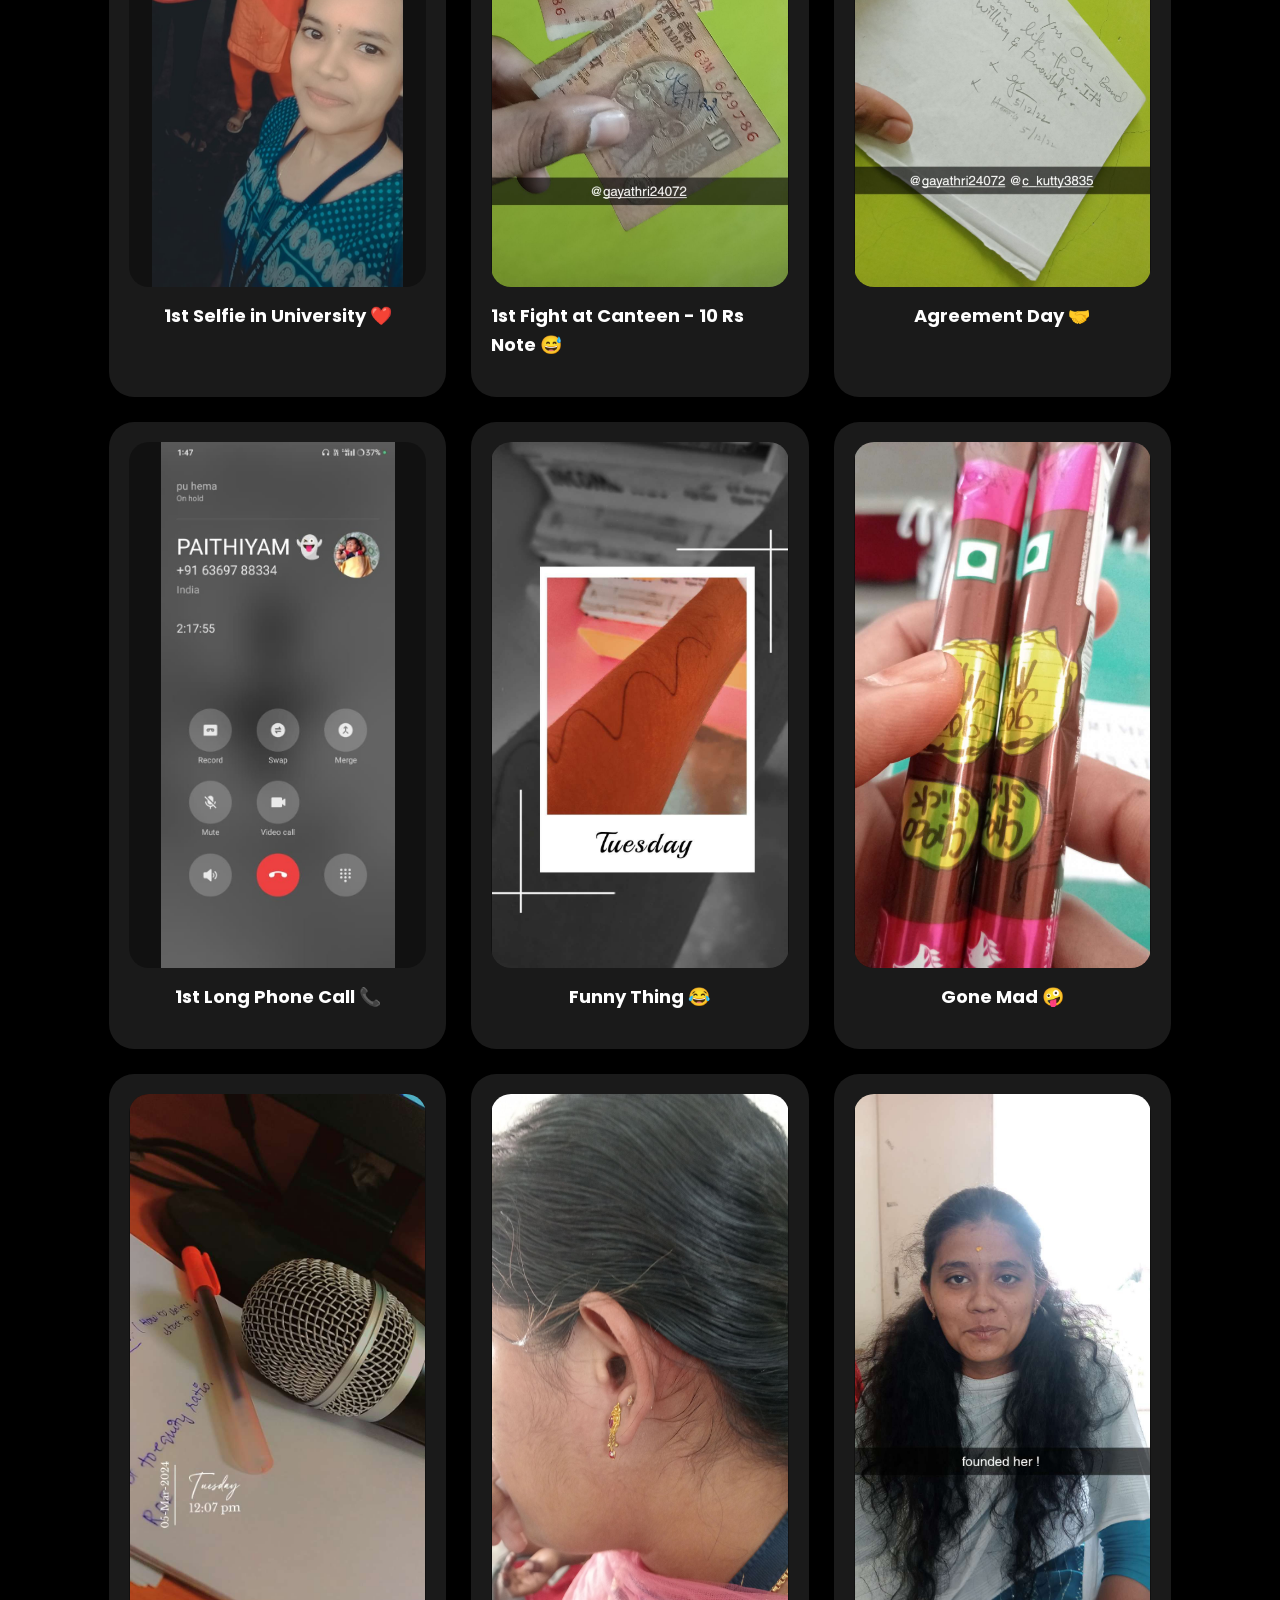
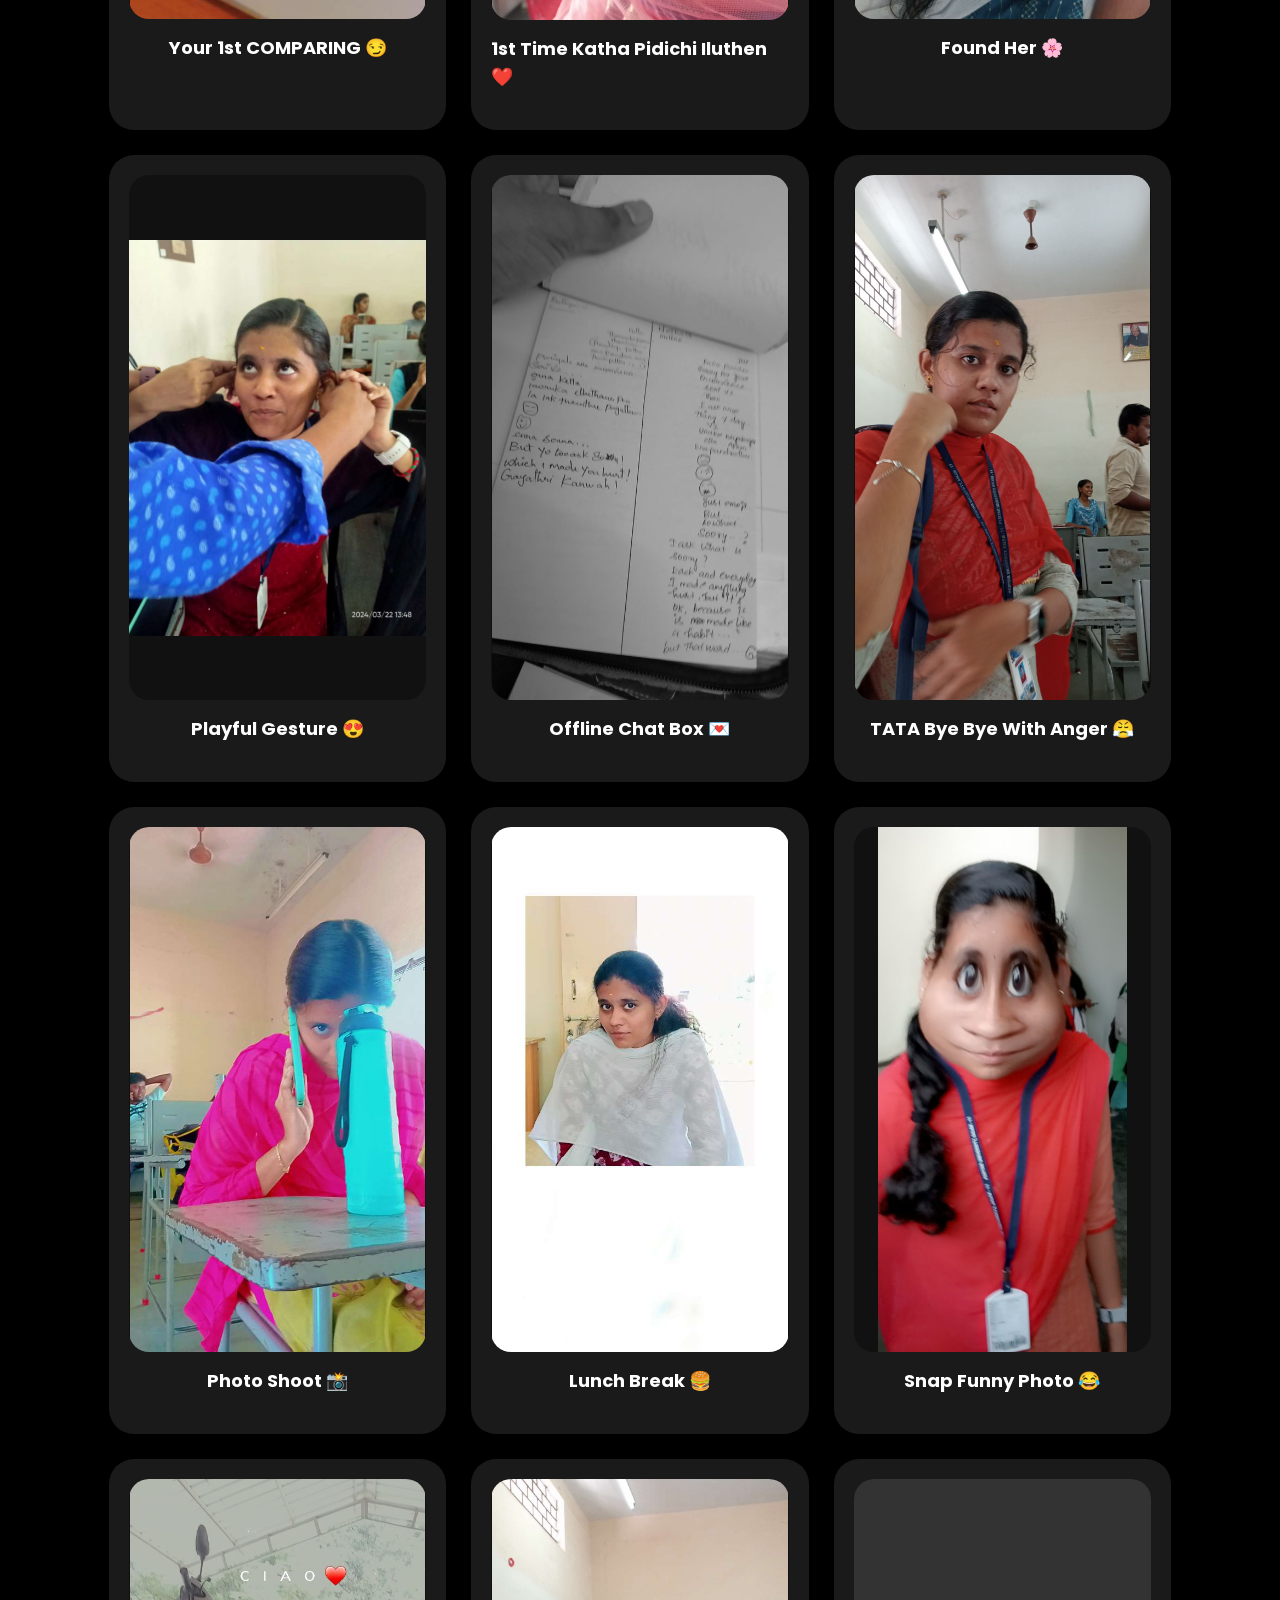
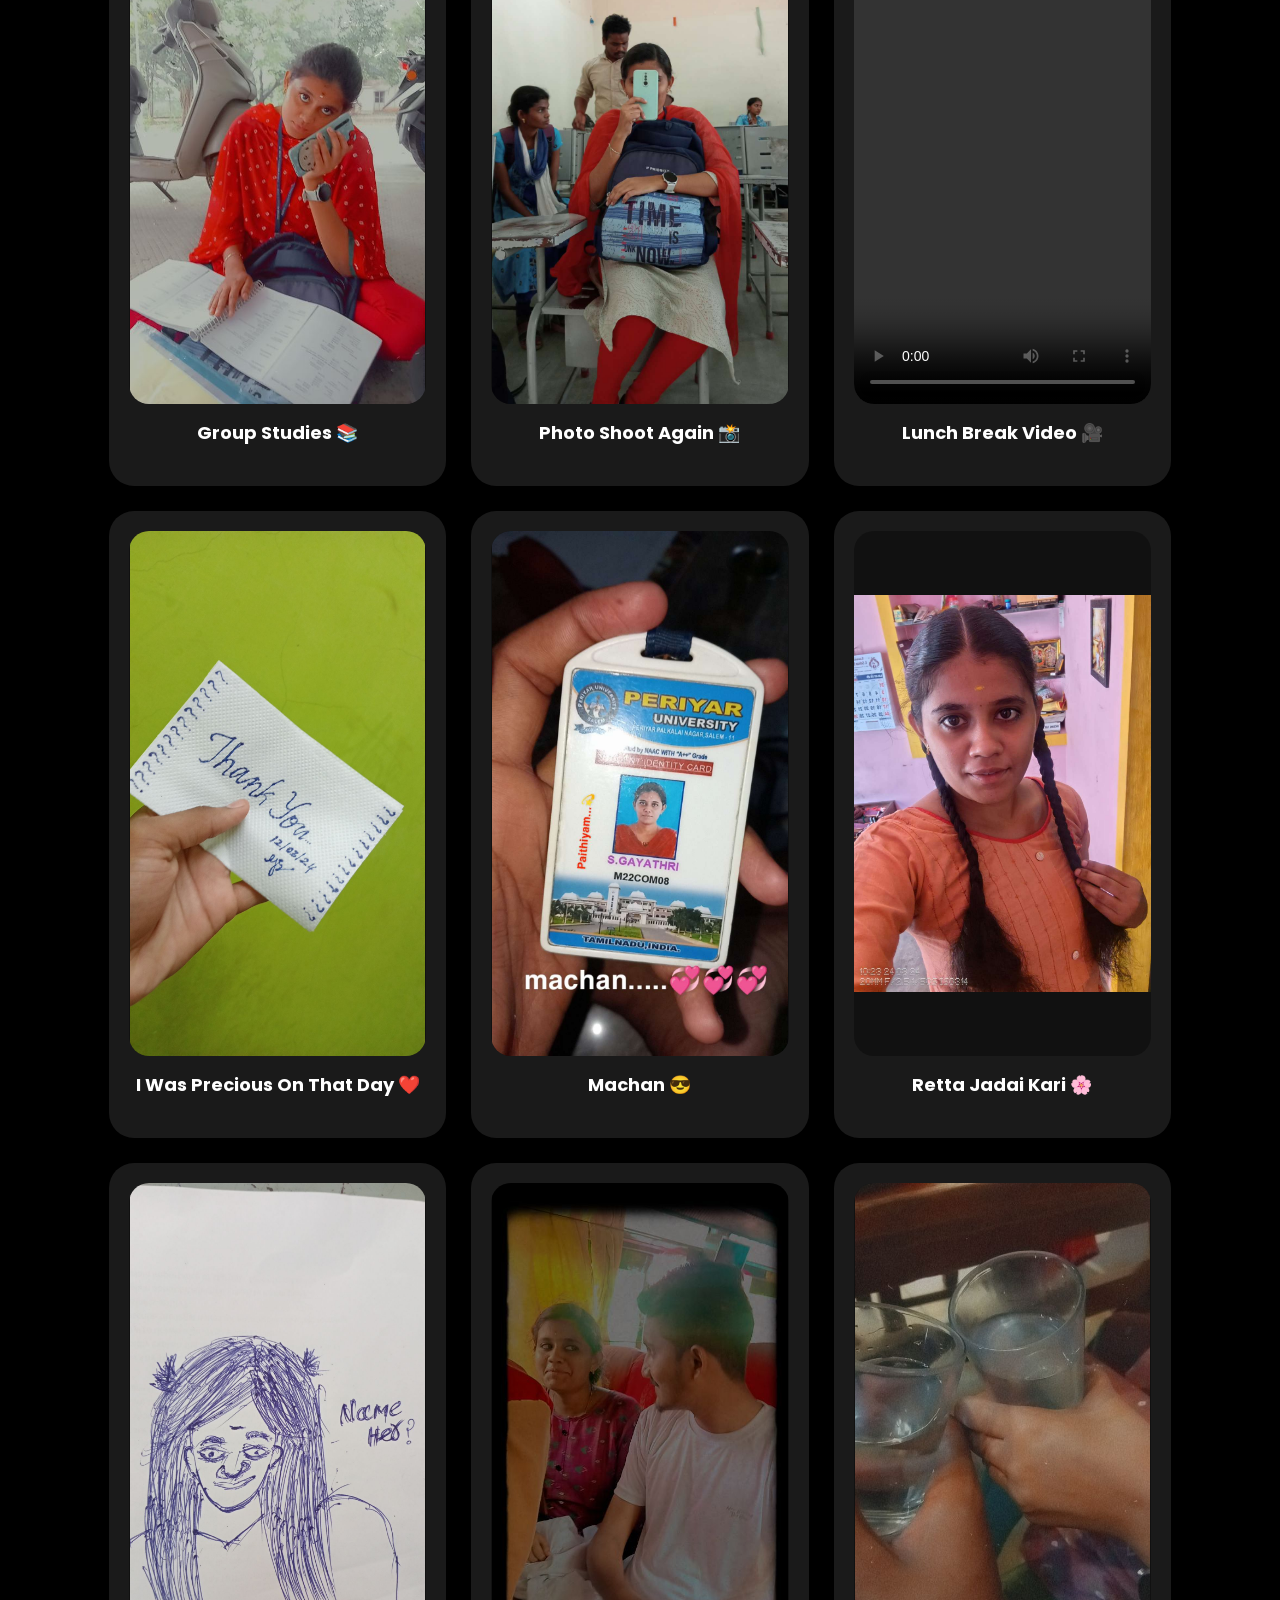
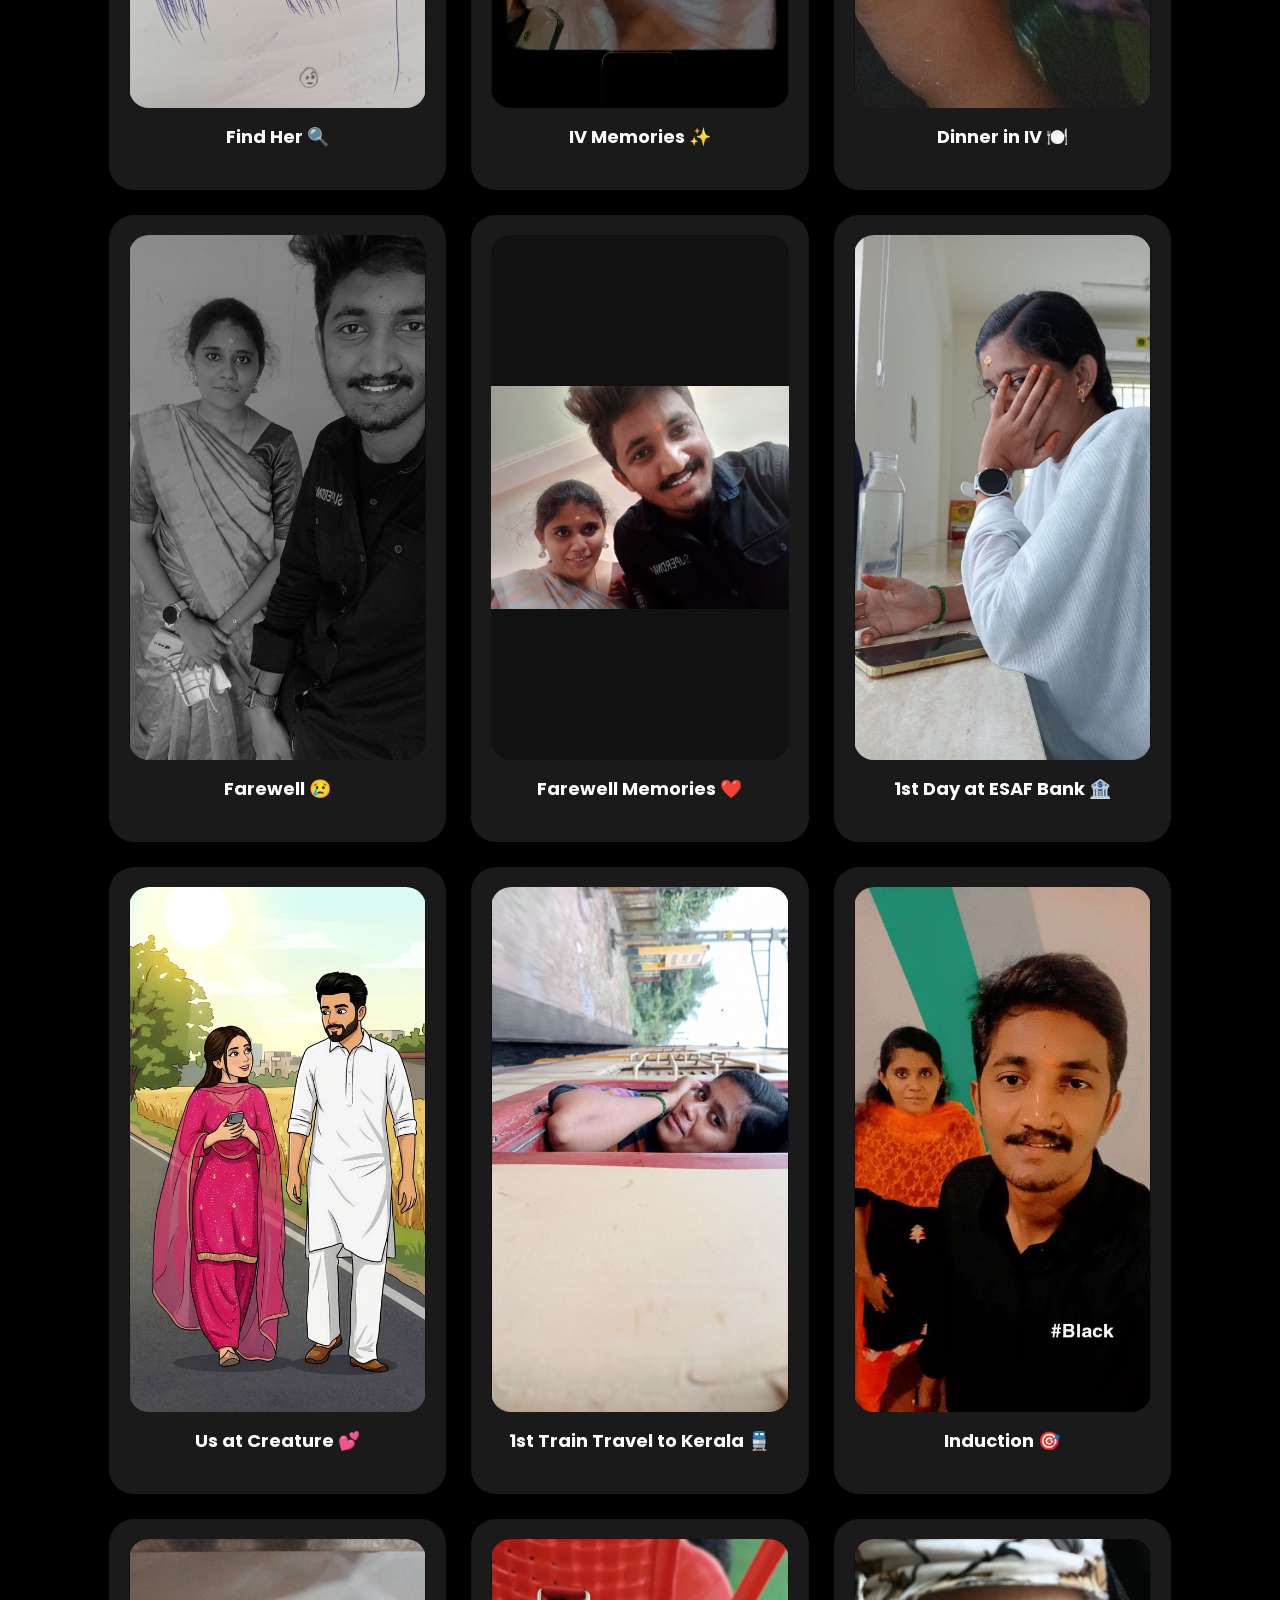
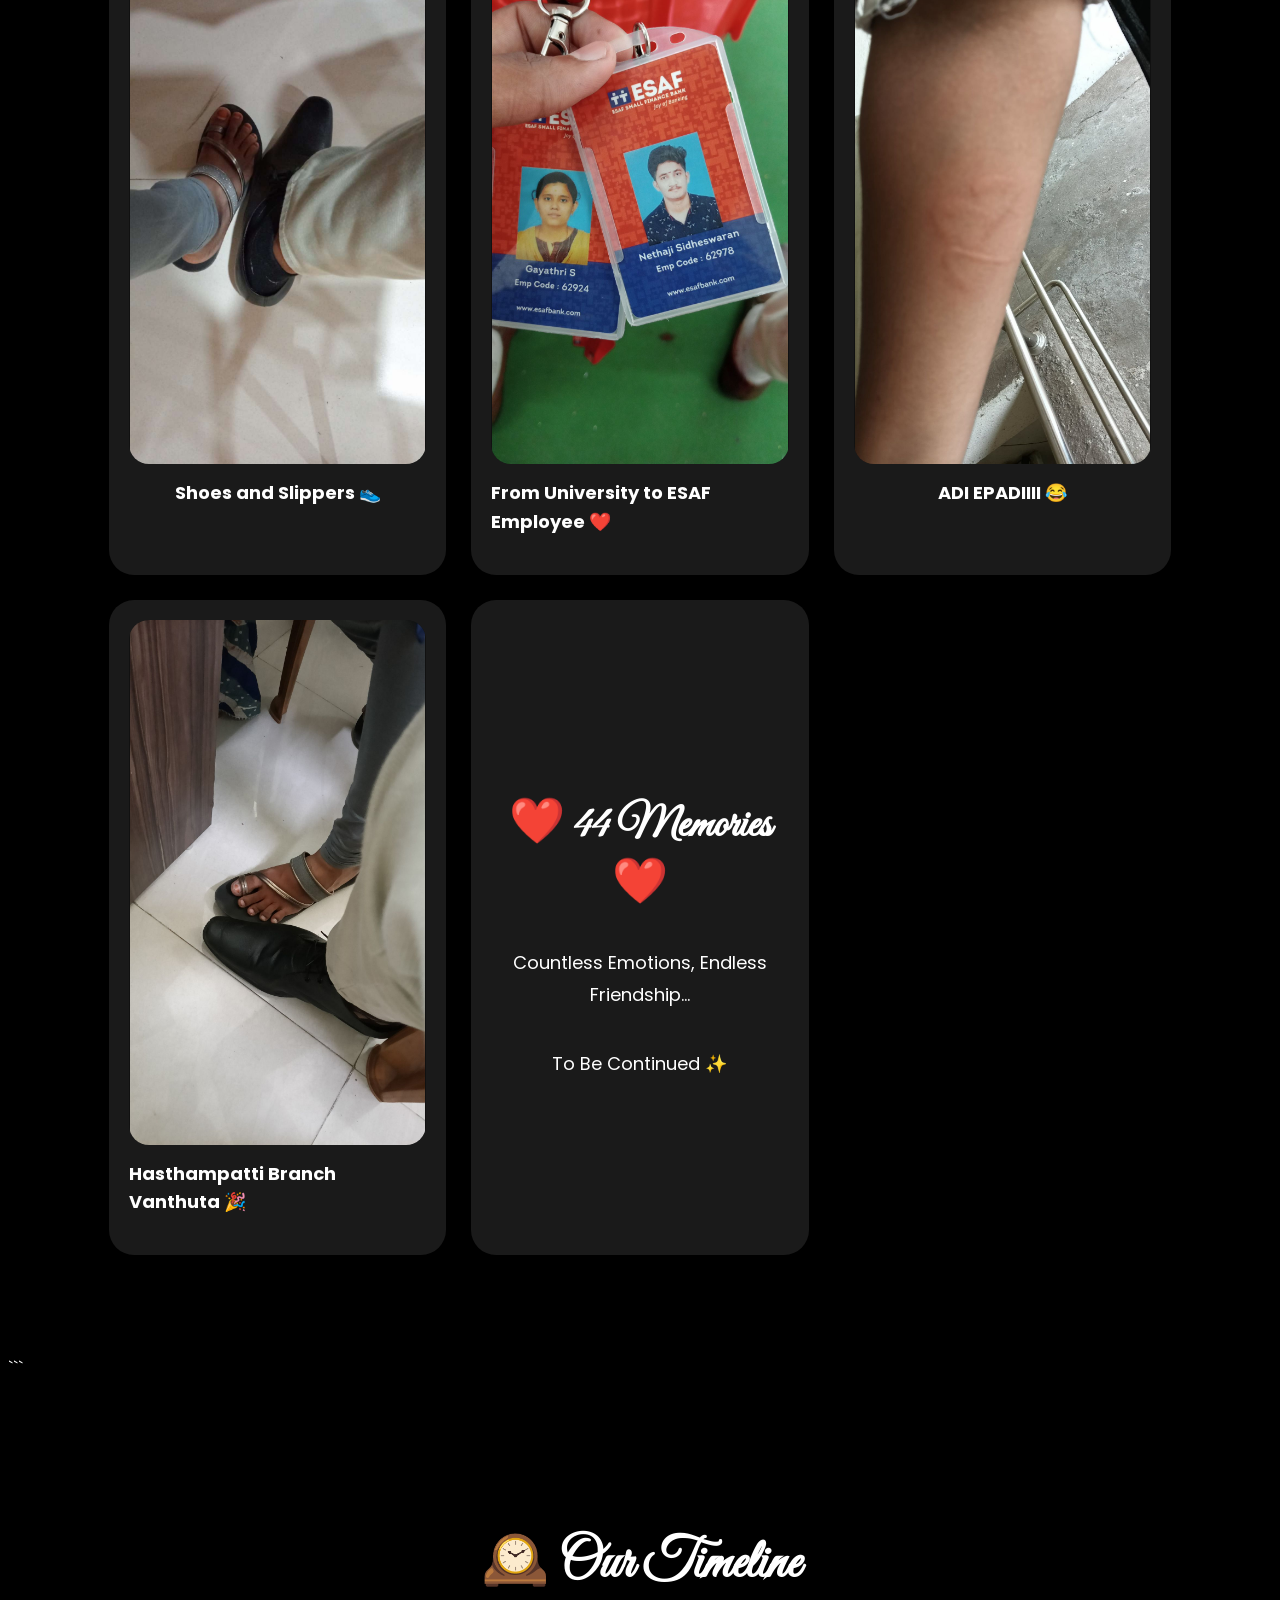
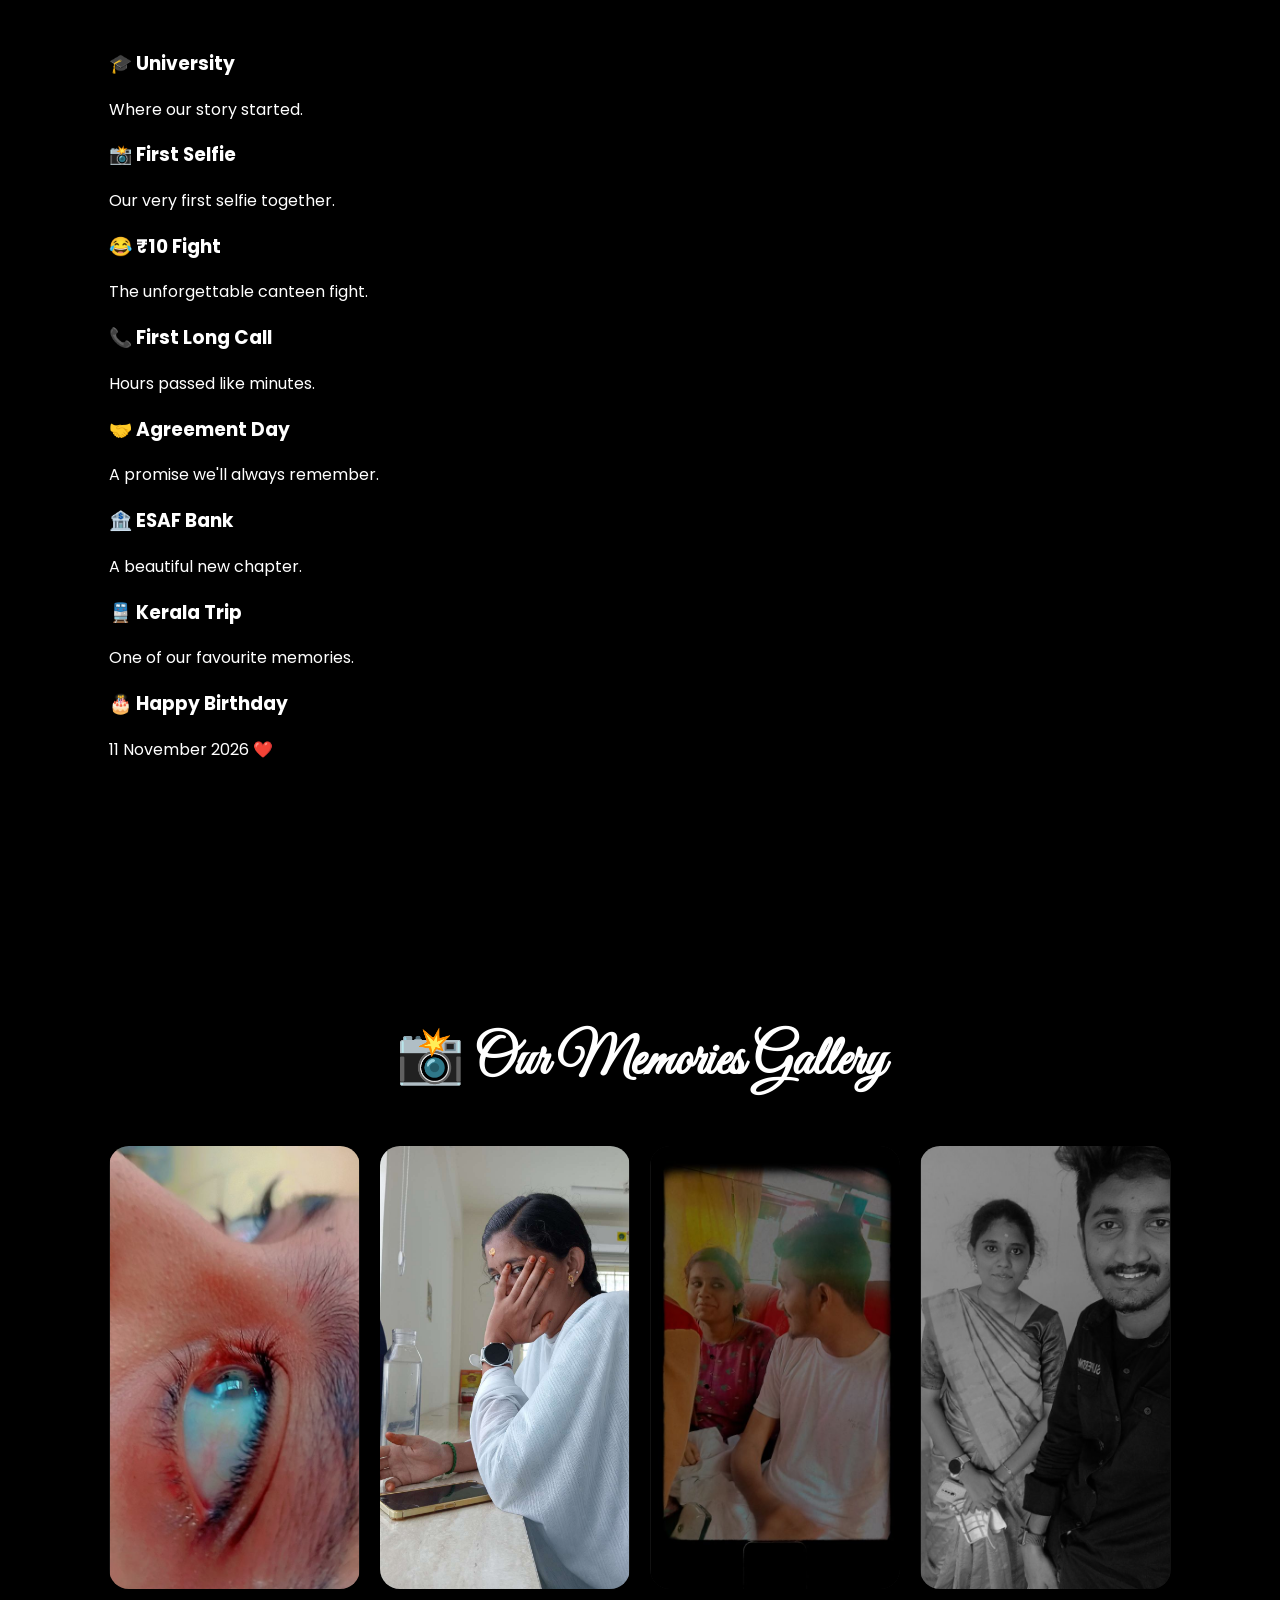
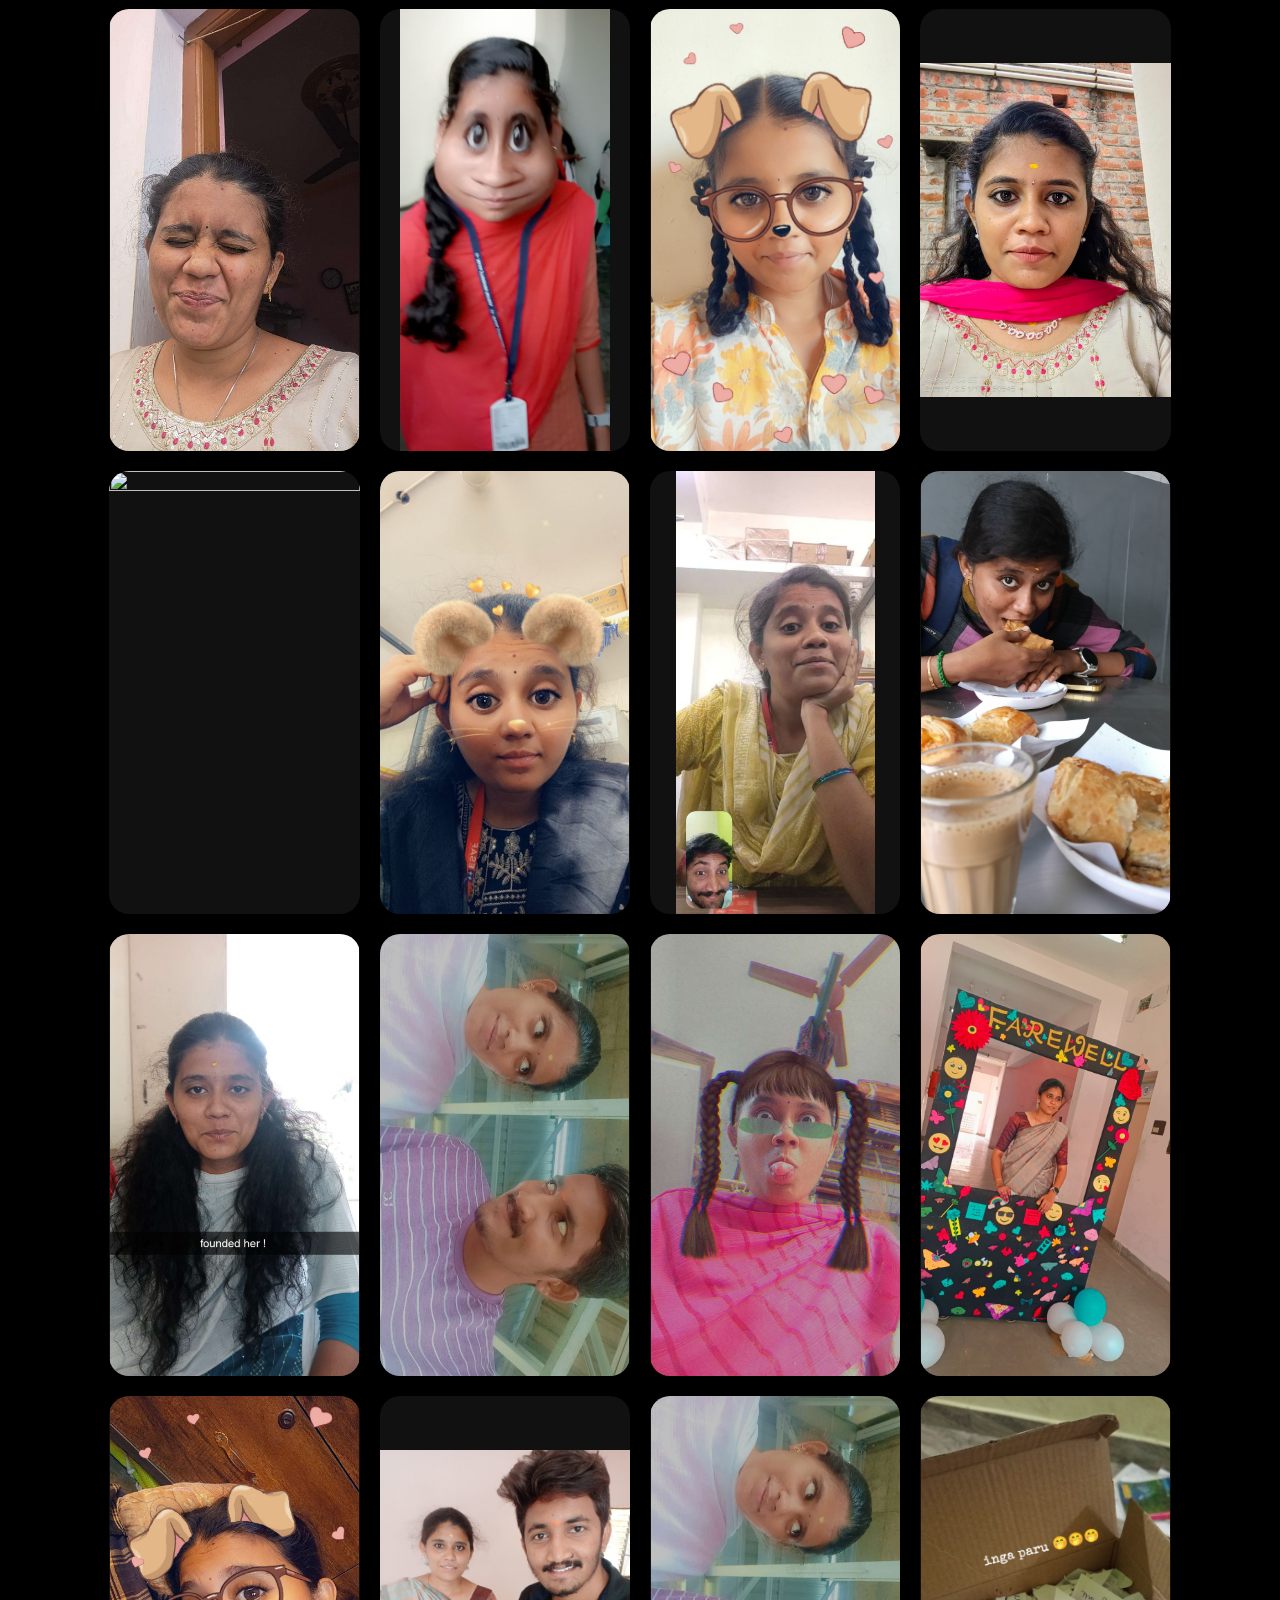
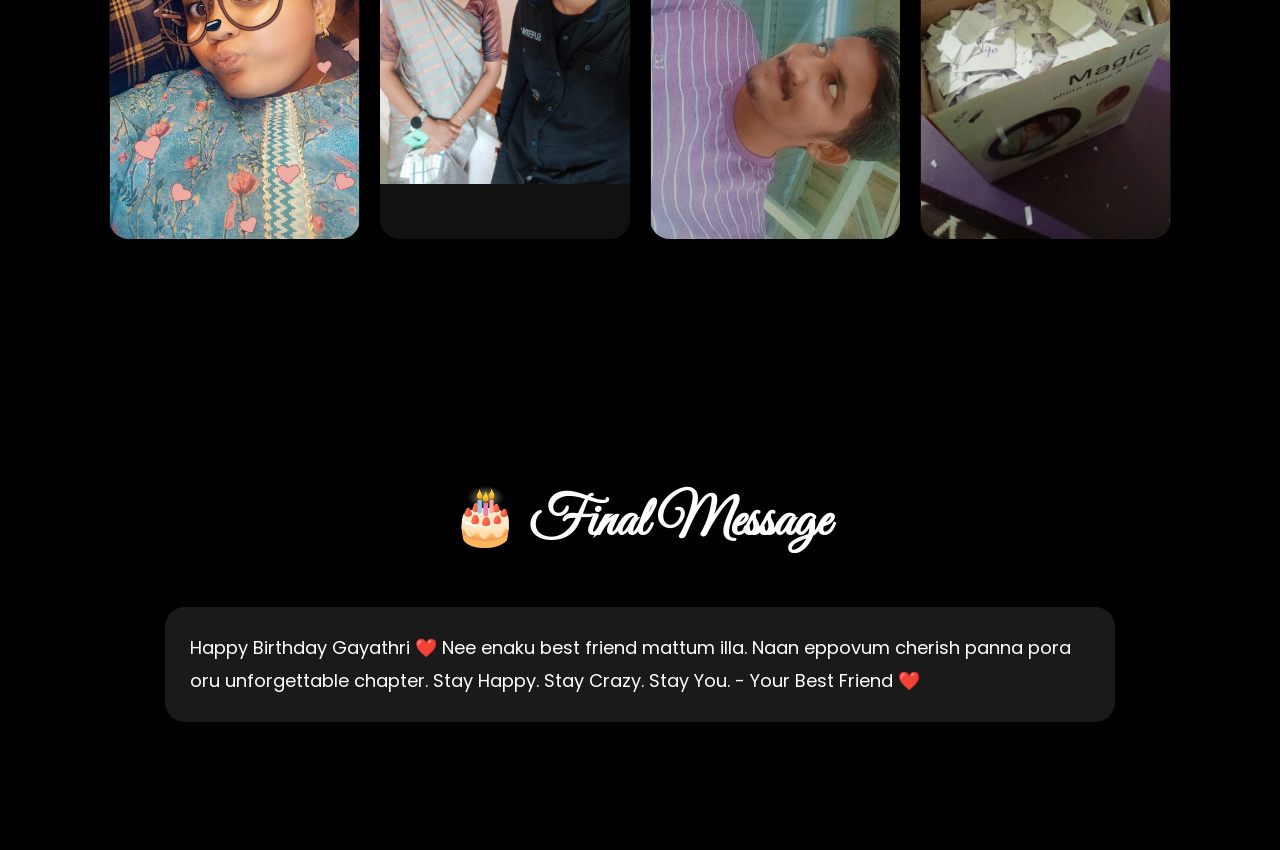
==== commit 76014630: "Update home.html" ====
--- a/home.html
+++ b/home.html
@@ -253,21 +253,76 @@
 </section>
 ```
 
-<section id="highlights">
-
-<h2>💖 Memories</h2>
-
-<div class="card">
-😂 Last semester la Kavitha Mam koopdumbodhu
-naan keela vizhundhuten.
-Adha vida nee sirichadhu dhaan highlight.
-</div>
-
-<div class="card">
-🥹 24.07.2025...
-Nee accept-um panna mudiyala,
-reject-um panna mudiyala.
-Aana andha naal marakka mudiyadhu.
+<section id="highlights" class="timeline-section">
+
+<h2>🕰️ Our Timeline</h2>
+
+<div class="timeline">
+
+    <div class="timeline-item">
+        <div class="timeline-dot"></div>
+        <div class="timeline-content">
+            <h3>🎓 University</h3>
+            <p>Where our story started.</p>
+        </div>
+    </div>
+
+    <div class="timeline-item">
+        <div class="timeline-dot"></div>
+        <div class="timeline-content">
+            <h3>📸 First Selfie</h3>
+            <p>Our very first selfie together.</p>
+        </div>
+    </div>
+
+    <div class="timeline-item">
+        <div class="timeline-dot"></div>
+        <div class="timeline-content">
+            <h3>😂 ₹10 Fight</h3>
+            <p>The unforgettable canteen fight.</p>
+        </div>
+    </div>
+
+    <div class="timeline-item">
+        <div class="timeline-dot"></div>
+        <div class="timeline-content">
+            <h3>📞 First Long Call</h3>
+            <p>Hours passed like minutes.</p>
+        </div>
+    </div>
+
+    <div class="timeline-item">
+        <div class="timeline-dot"></div>
+        <div class="timeline-content">
+            <h3>🤝 Agreement Day</h3>
+            <p>A promise we'll always remember.</p>
+        </div>
+    </div>
+
+    <div class="timeline-item">
+        <div class="timeline-dot"></div>
+        <div class="timeline-content">
+            <h3>🏦 ESAF Bank</h3>
+            <p>A beautiful new chapter.</p>
+        </div>
+    </div>
+
+    <div class="timeline-item">
+        <div class="timeline-dot"></div>
+        <div class="timeline-content">
+            <h3>🚆 Kerala Trip</h3>
+            <p>One of our favourite memories.</p>
+        </div>
+    </div>
+
+    <div class="timeline-item">
+        <div class="timeline-dot"></div>
+        <div class="timeline-content">
+            <h3>🎂 Happy Birthday</h3>
+            <p>11 November 2026 ❤️</p>
+        </div>
+    </div>
+
 </div>
 
 </section>
--- a/style.css
+++ b/style.css
@@ -426,3 +426,57 @@
 .gallery-grid img{
 height:auto;
 }
+/* ========================= */
+/* TIMELINE */
+/* ========================= */
+
+.timeline-section{
+    padding:100px 8%;
+}
+
+.timeline{
+    position:relative;
+    max-width:900px;
+    margin:auto;
+    padding-left:40px;
+    border-left:3px solid rgba(255,255,255,.20);
+}
+
+.timeline-item{
+    position:relative;
+    margin-bottom:45px;
+}
+
+.timeline-dot{
+    position:absolute;
+    left:-51px;
+    top:8px;
+    width:18px;
+    height:18px;
+    background:#ff6b9d;
+    border-radius:50%;
+    box-shadow:0 0 15px #ff6b9d;
+}
+
+.timeline-content{
+    background:rgba(255,255,255,.10);
+    backdrop-filter:blur(15px);
+    border-radius:18px;
+    padding:22px 25px;
+    transition:.35s;
+}
+
+.timeline-content:hover{
+    transform:translateX(10px);
+    box-shadow:0 15px 35px rgba(255,107,157,.25);
+}
+
+.timeline-content h3{
+    margin-bottom:10px;
+    font-size:22px;
+}
+
+.timeline-content p{
+    color:#ddd;
+    line-height:1.8;
+}
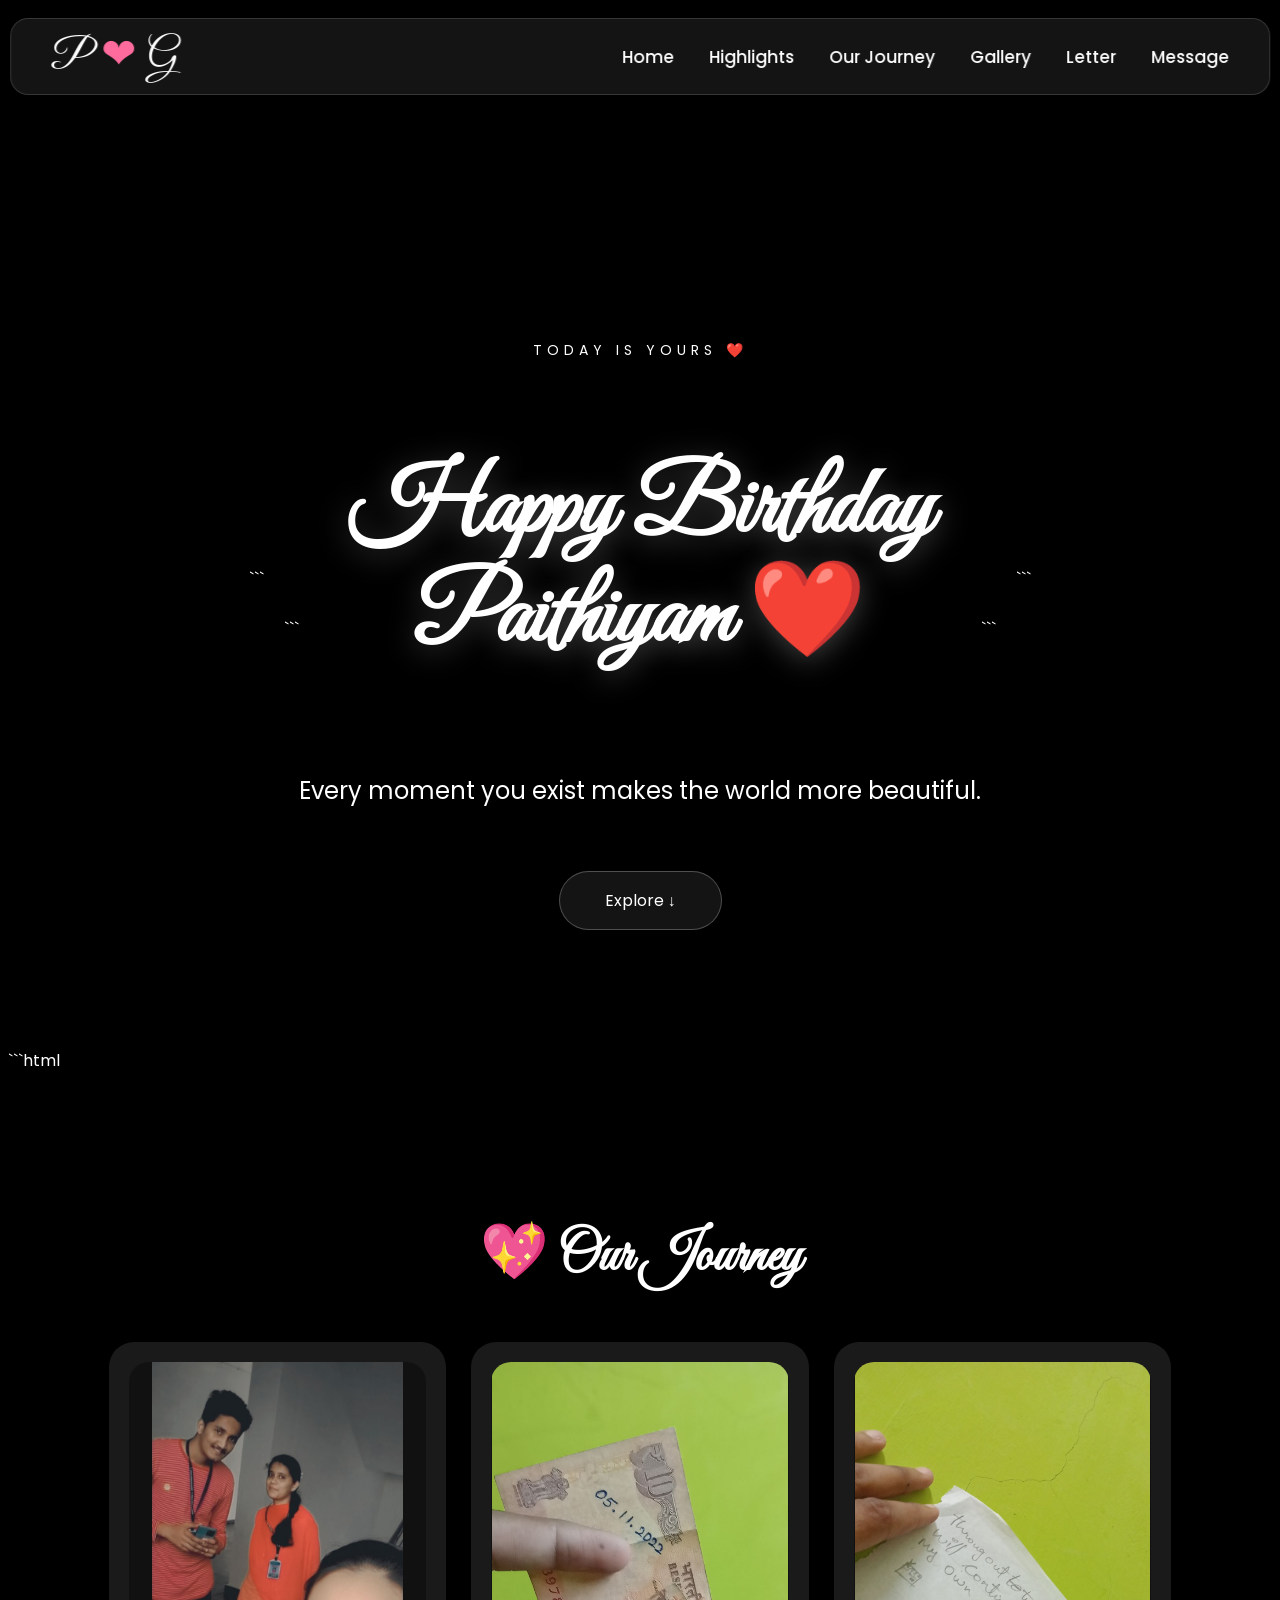
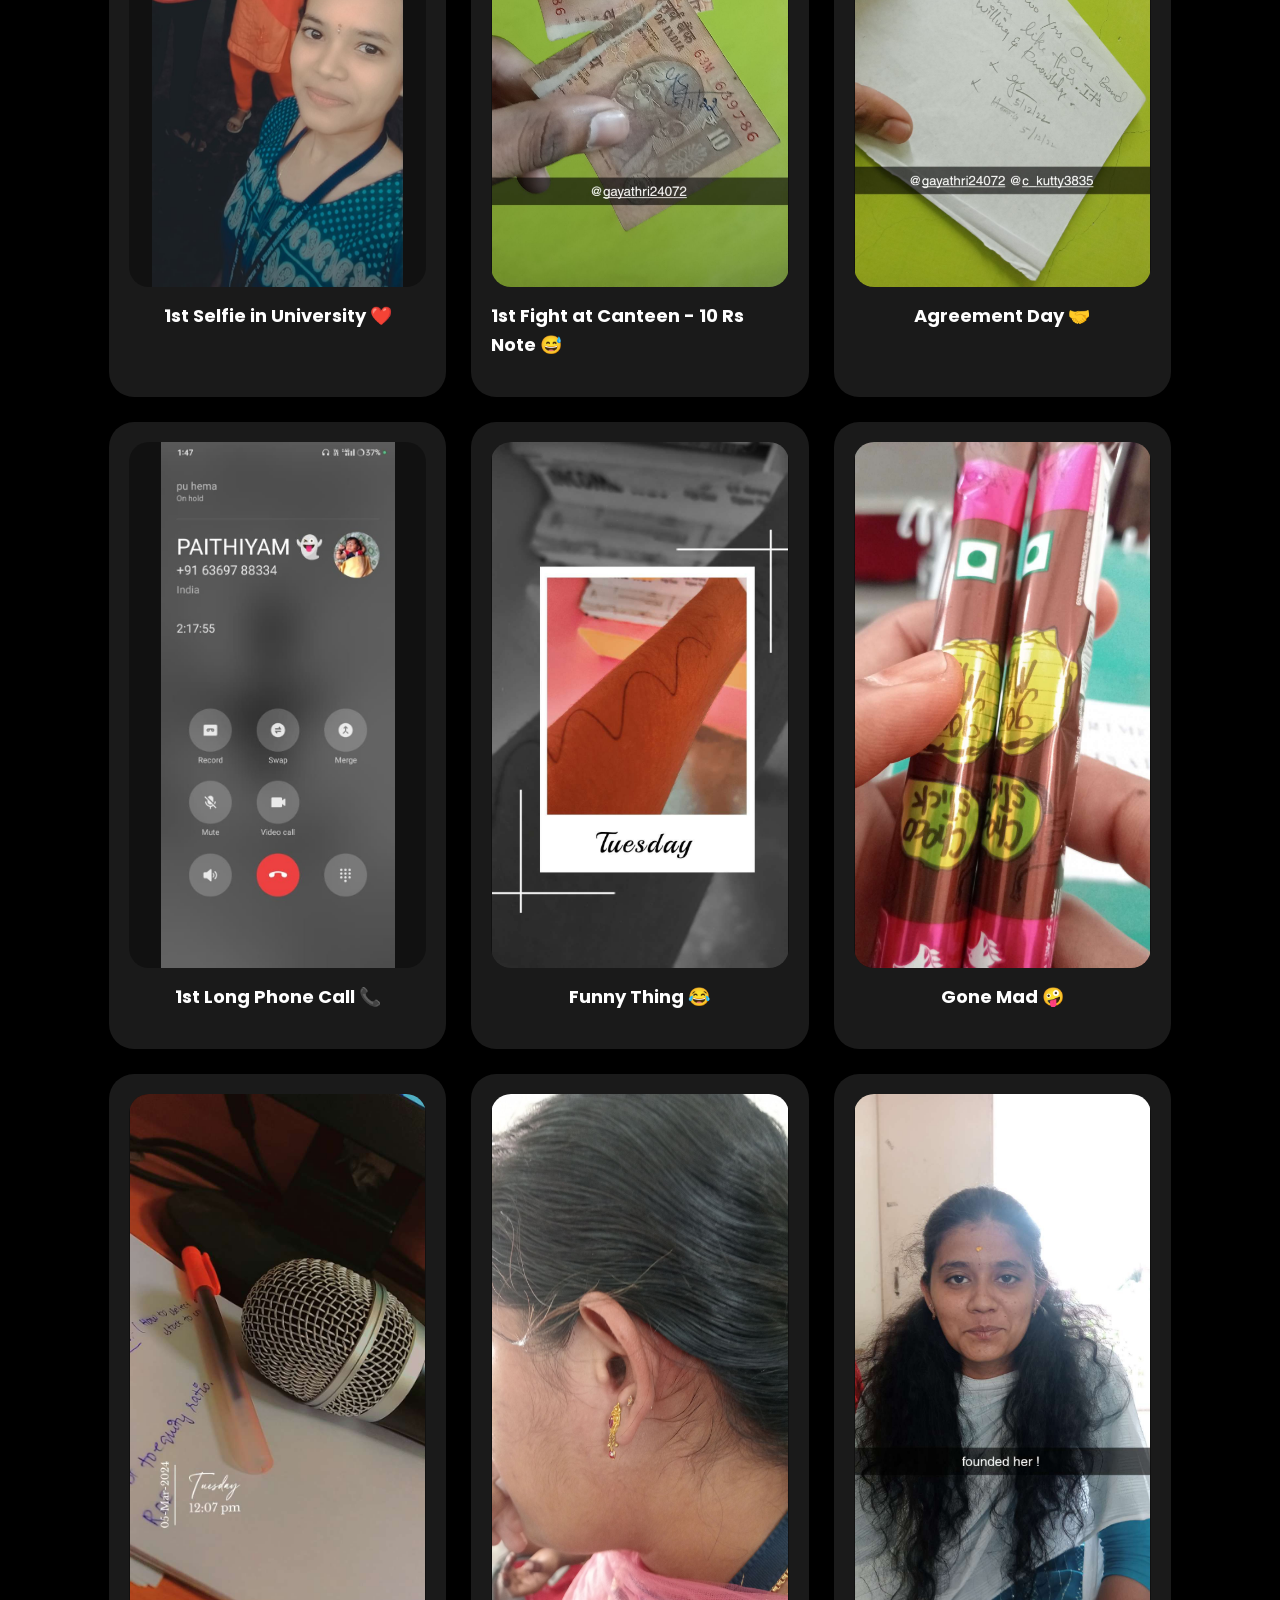
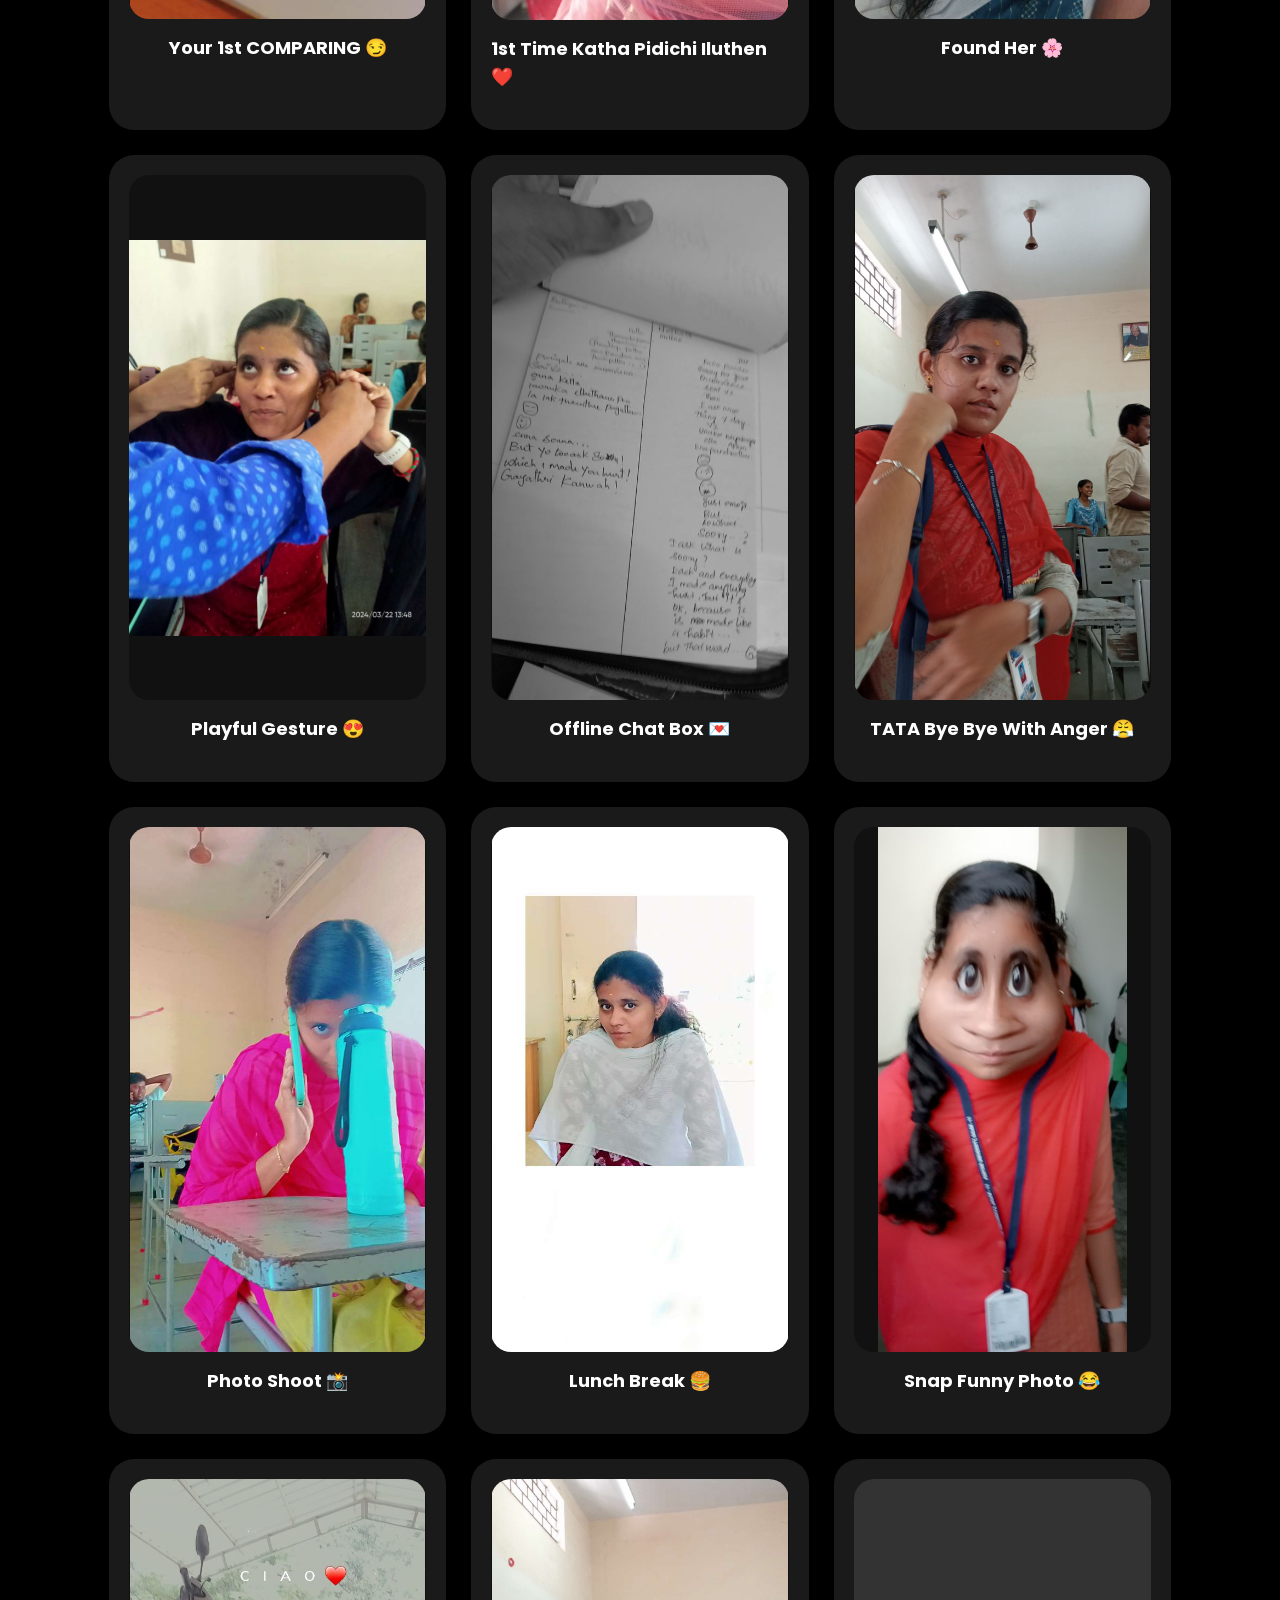
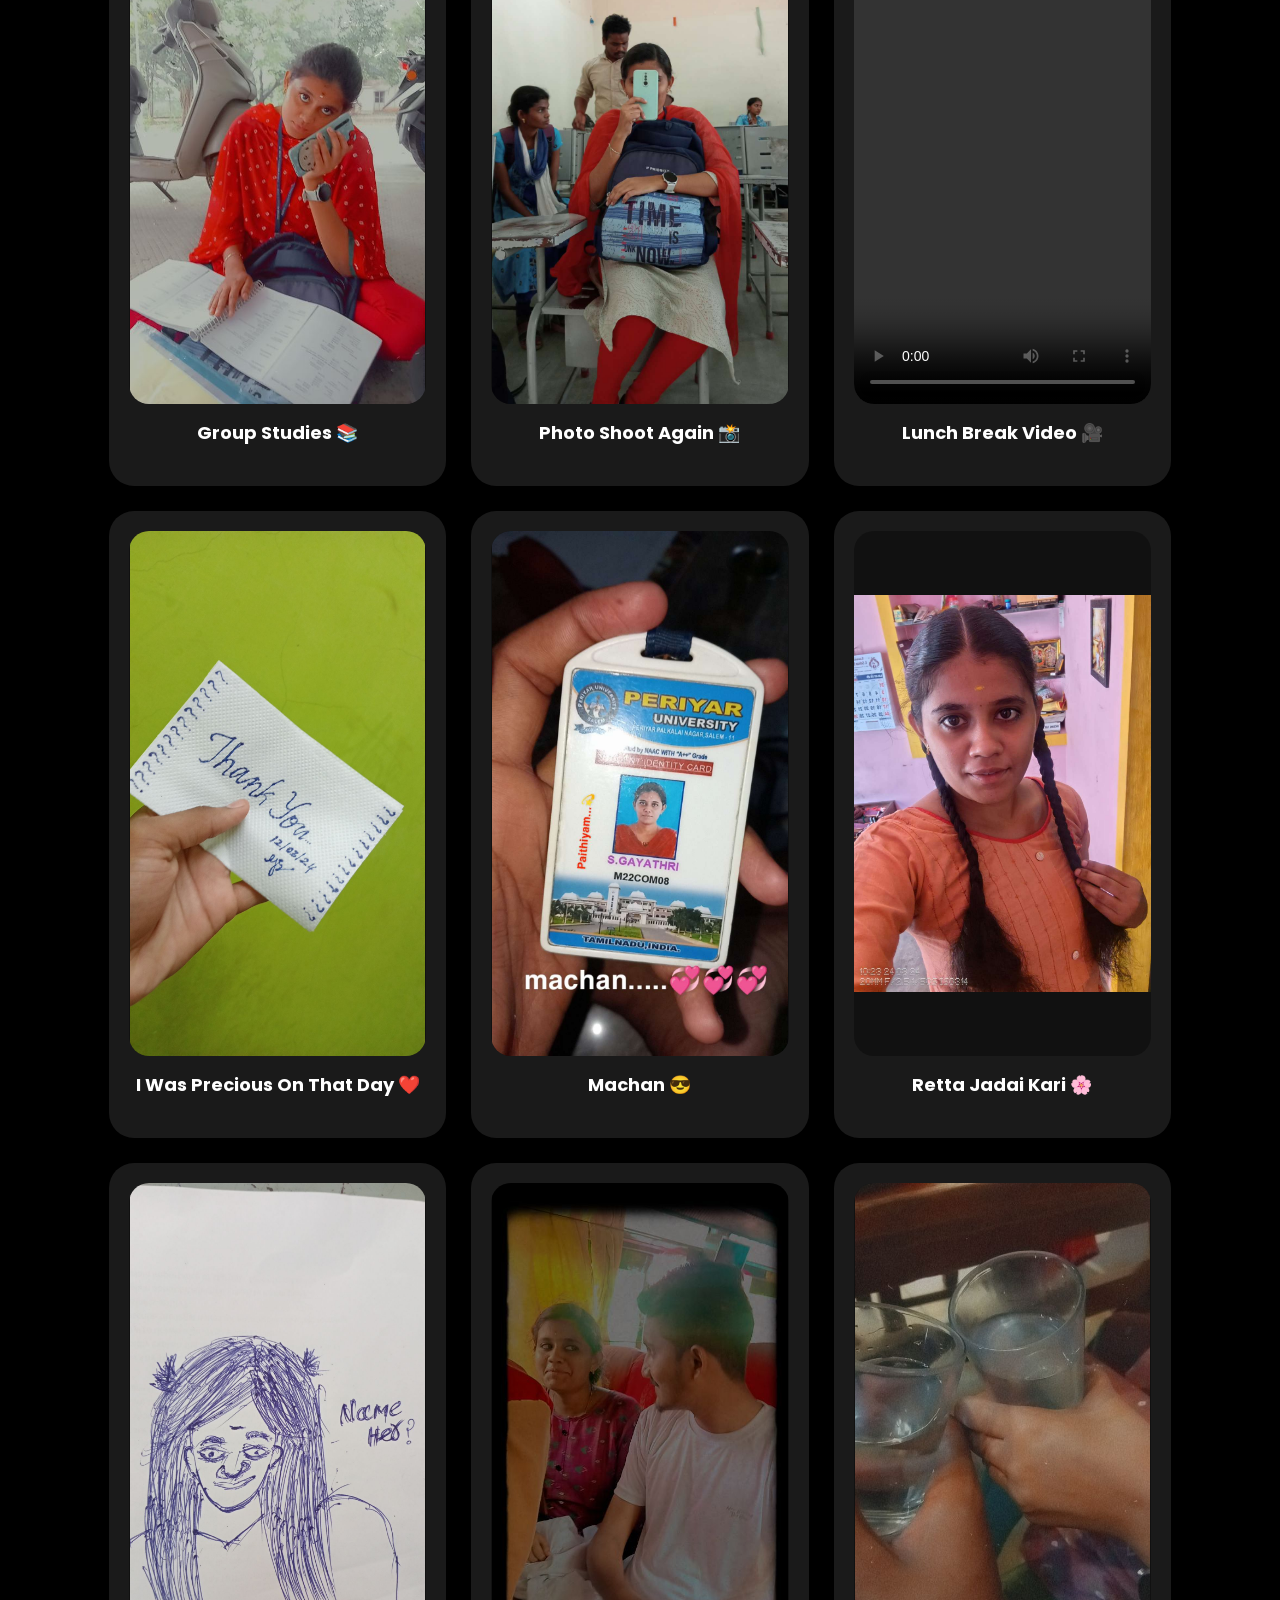
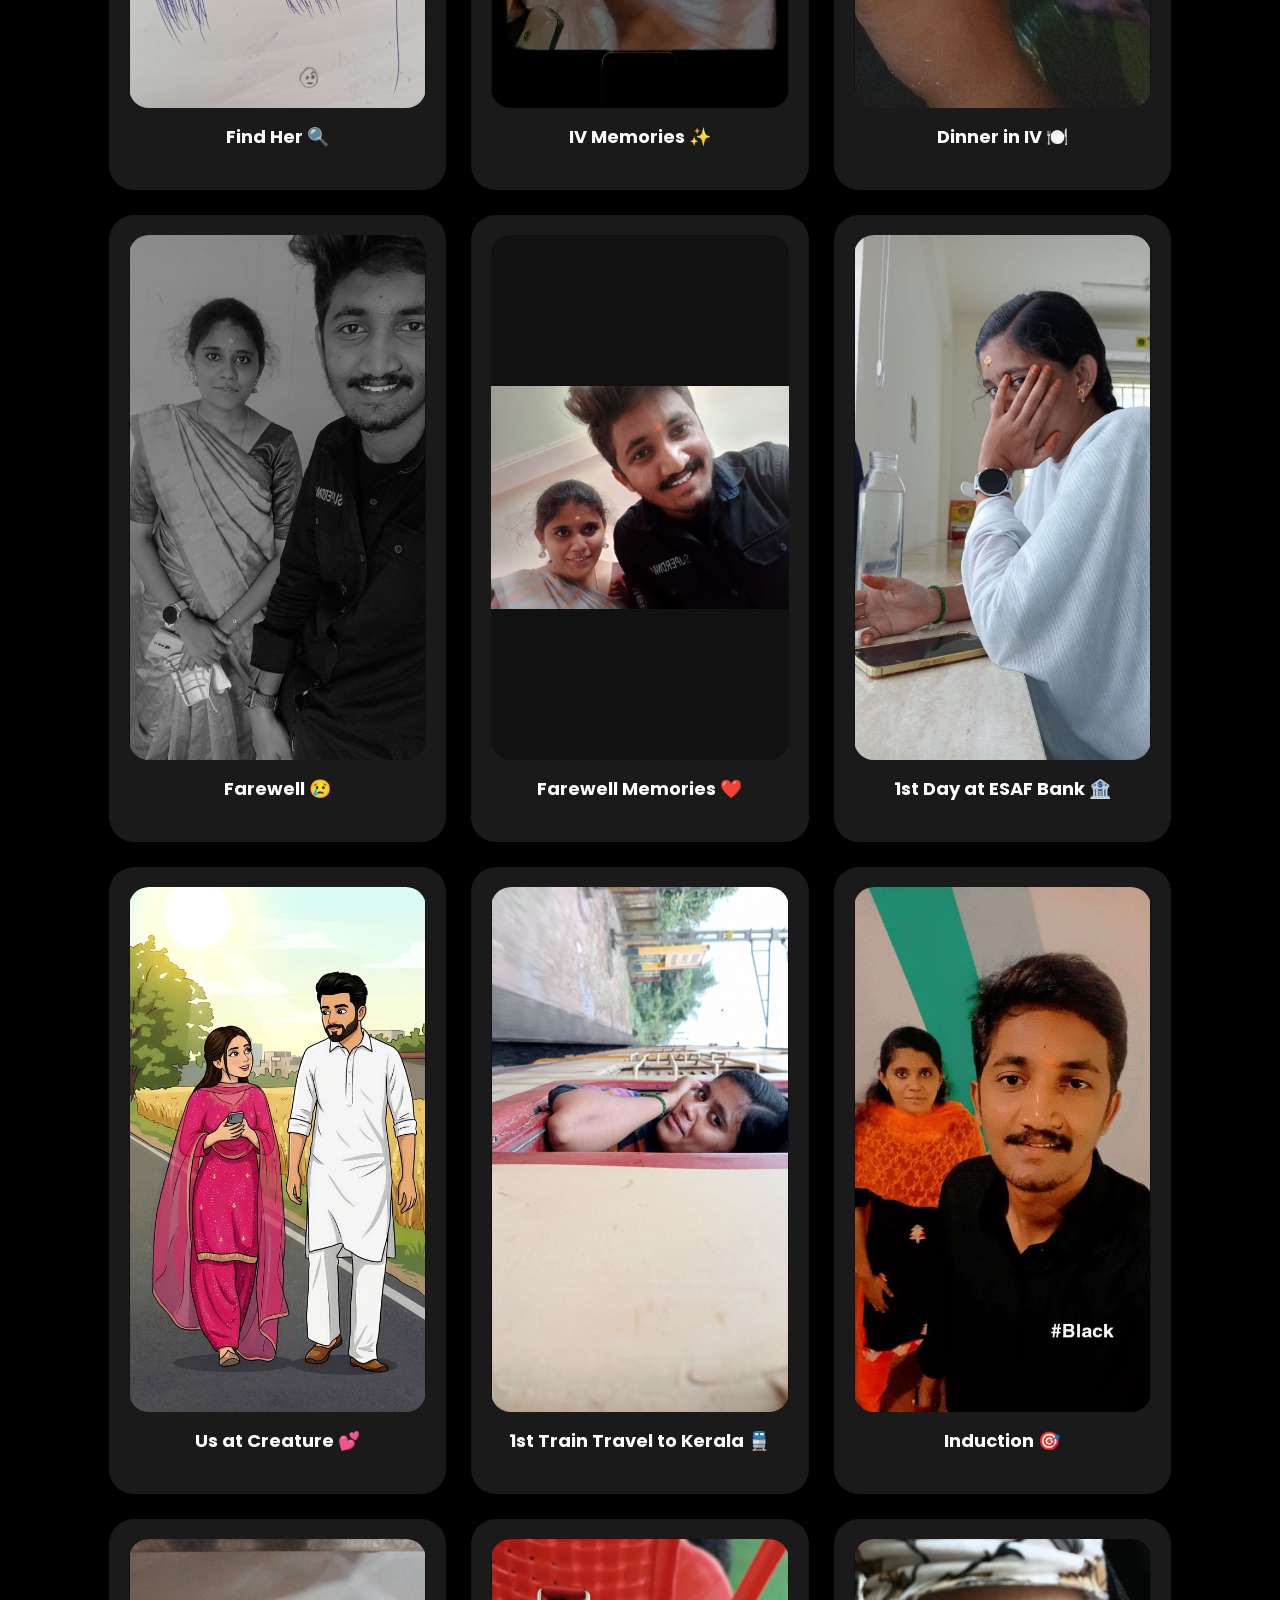
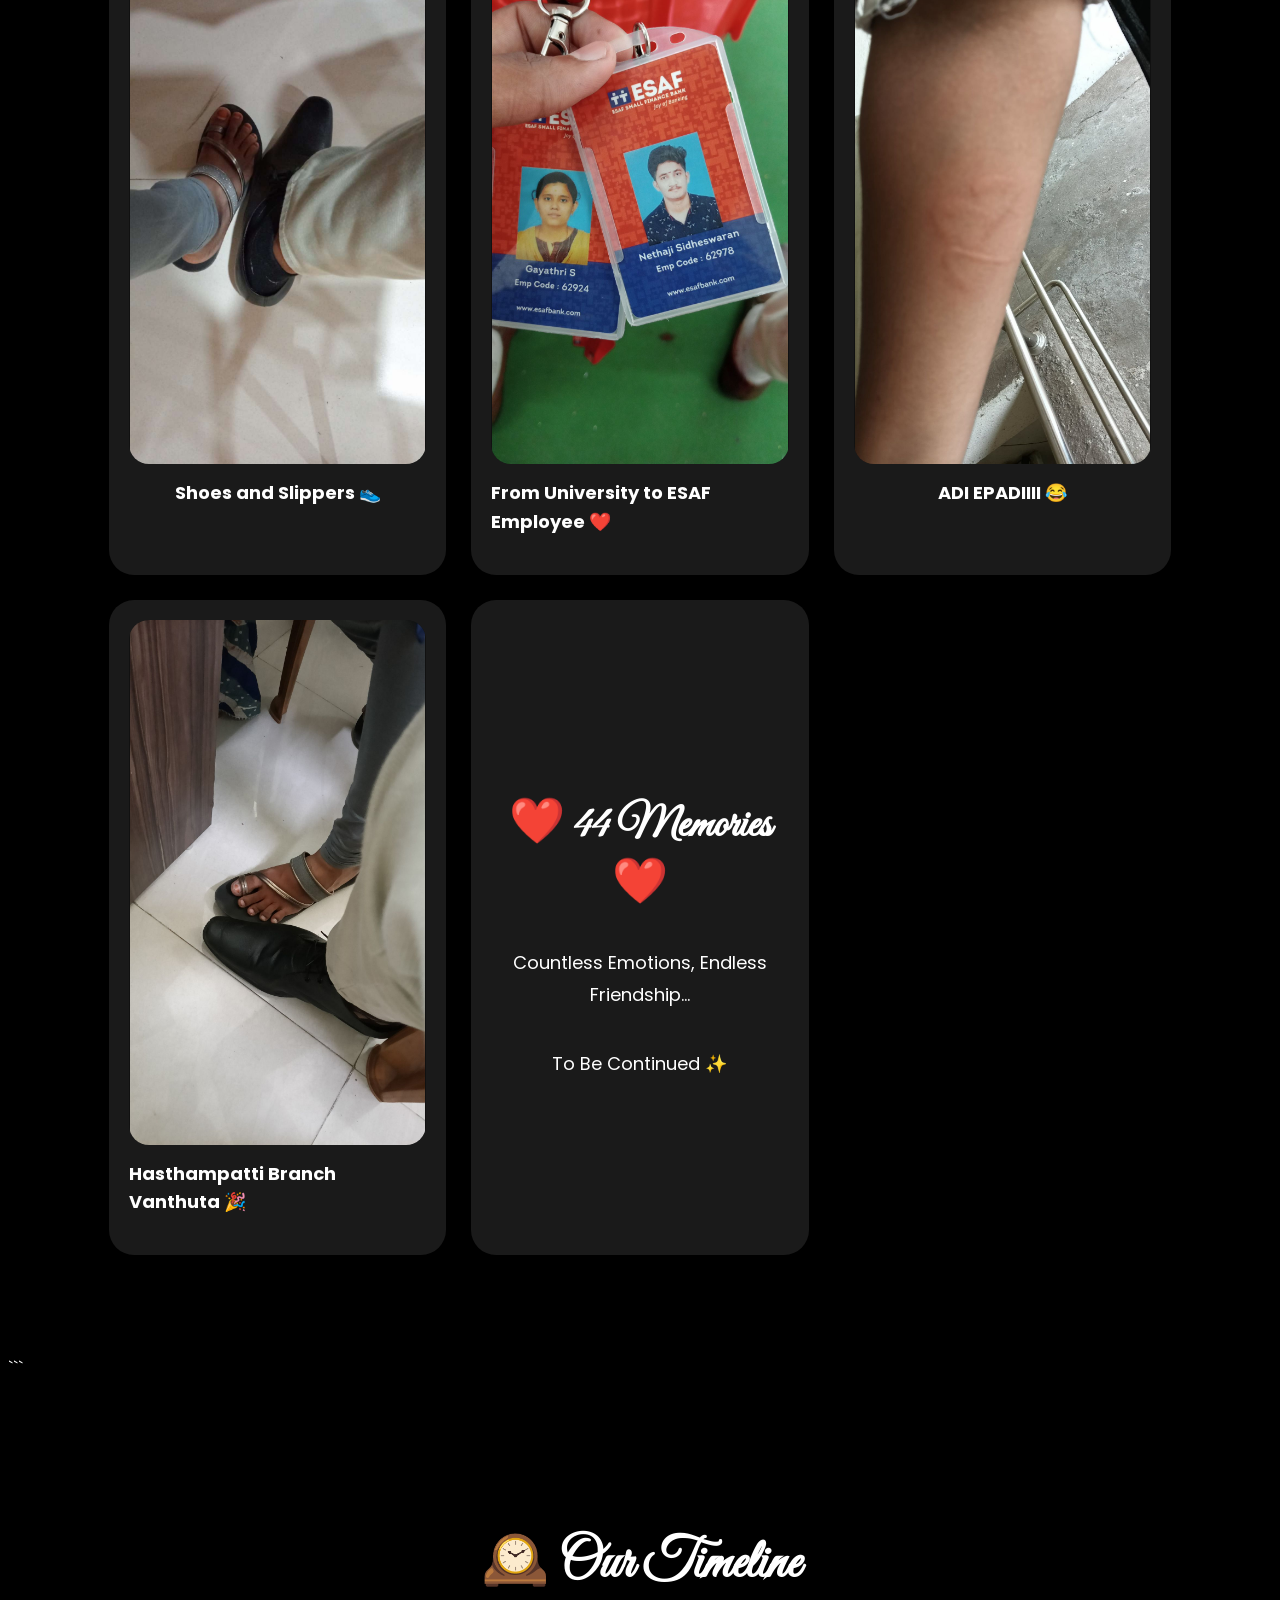
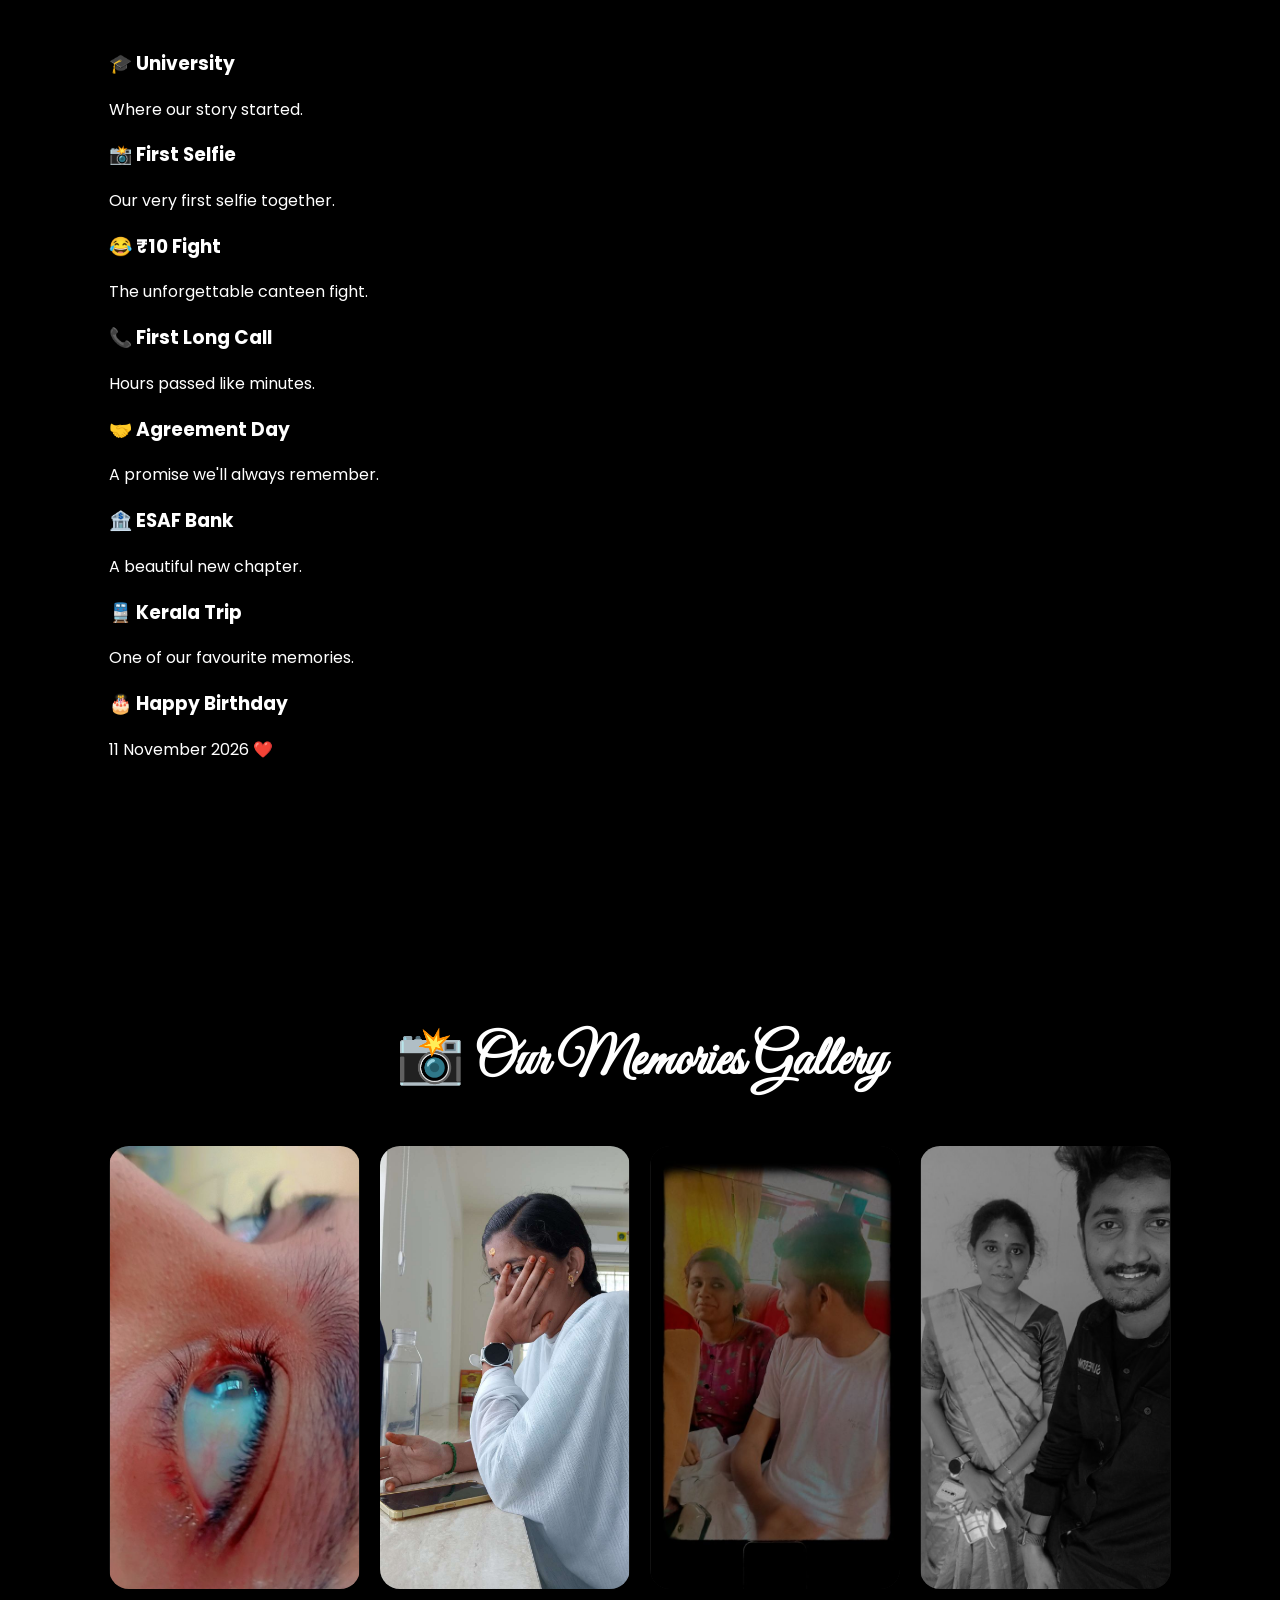
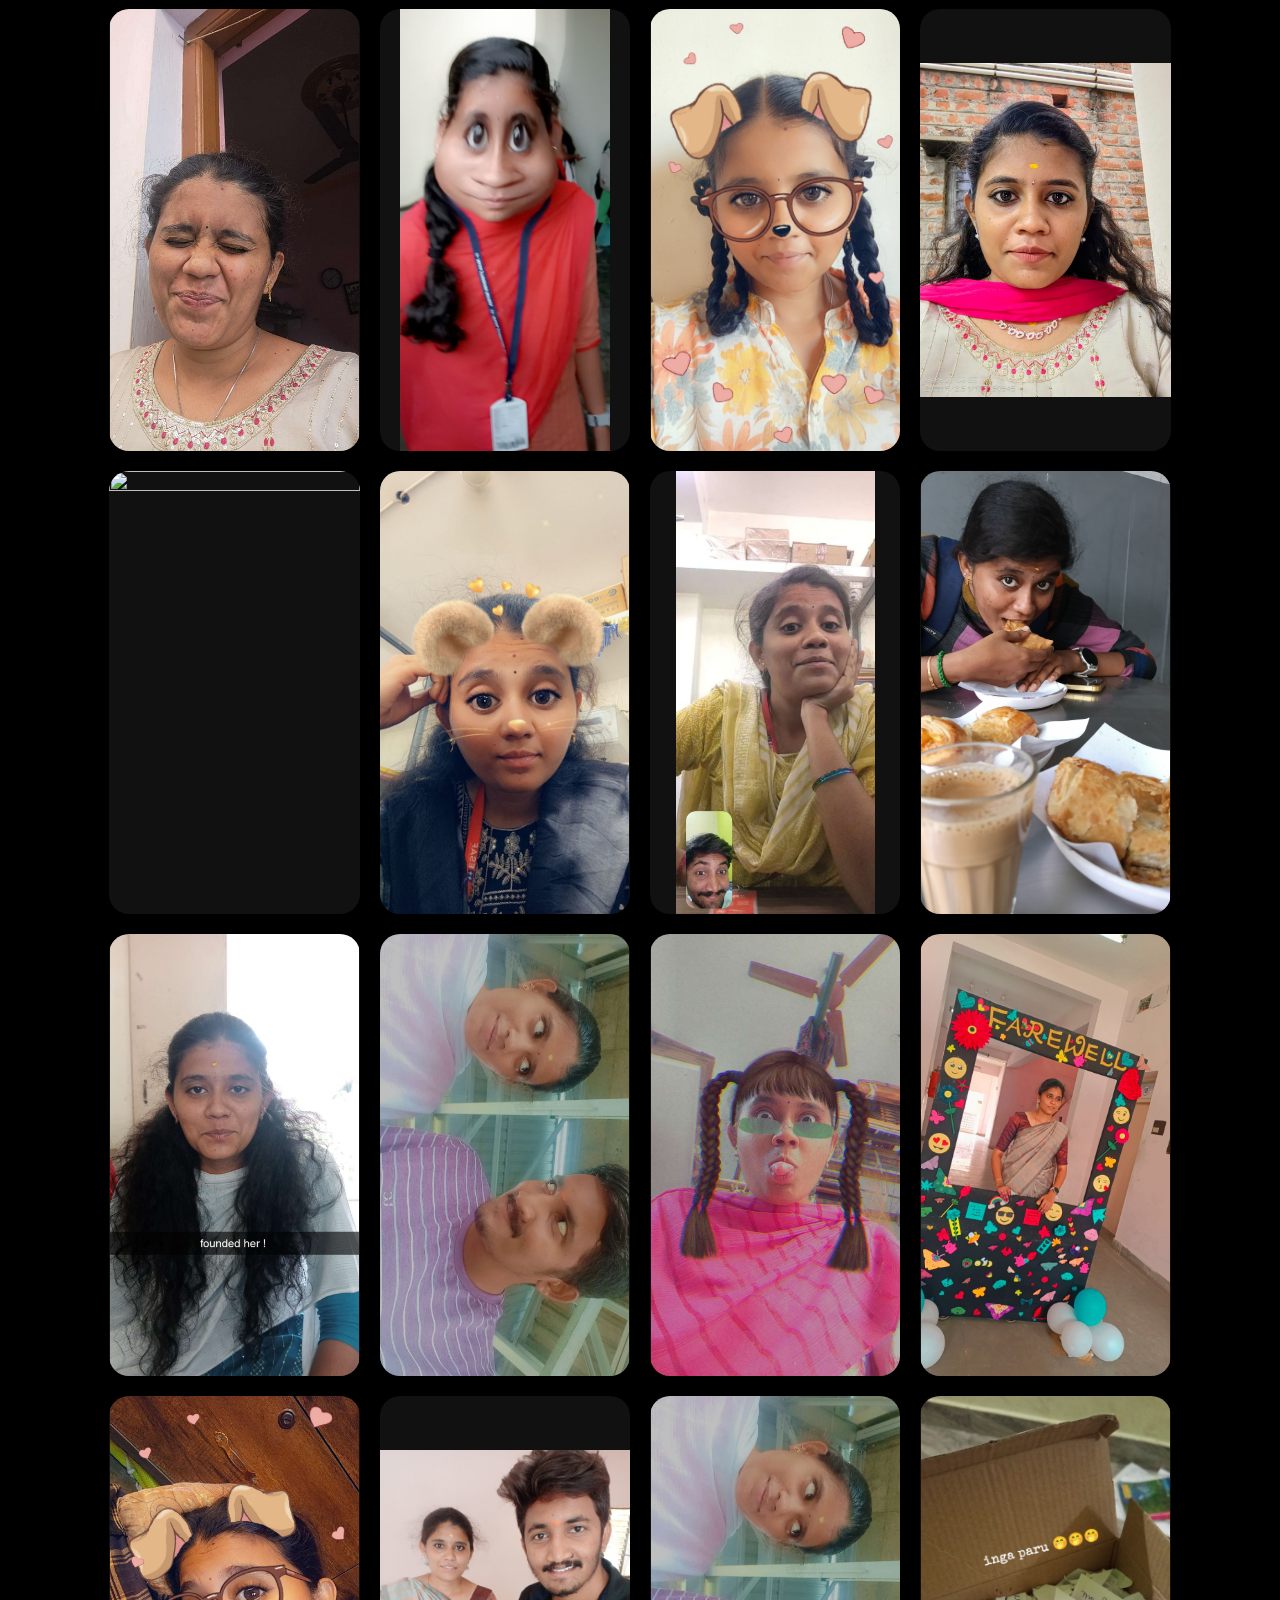
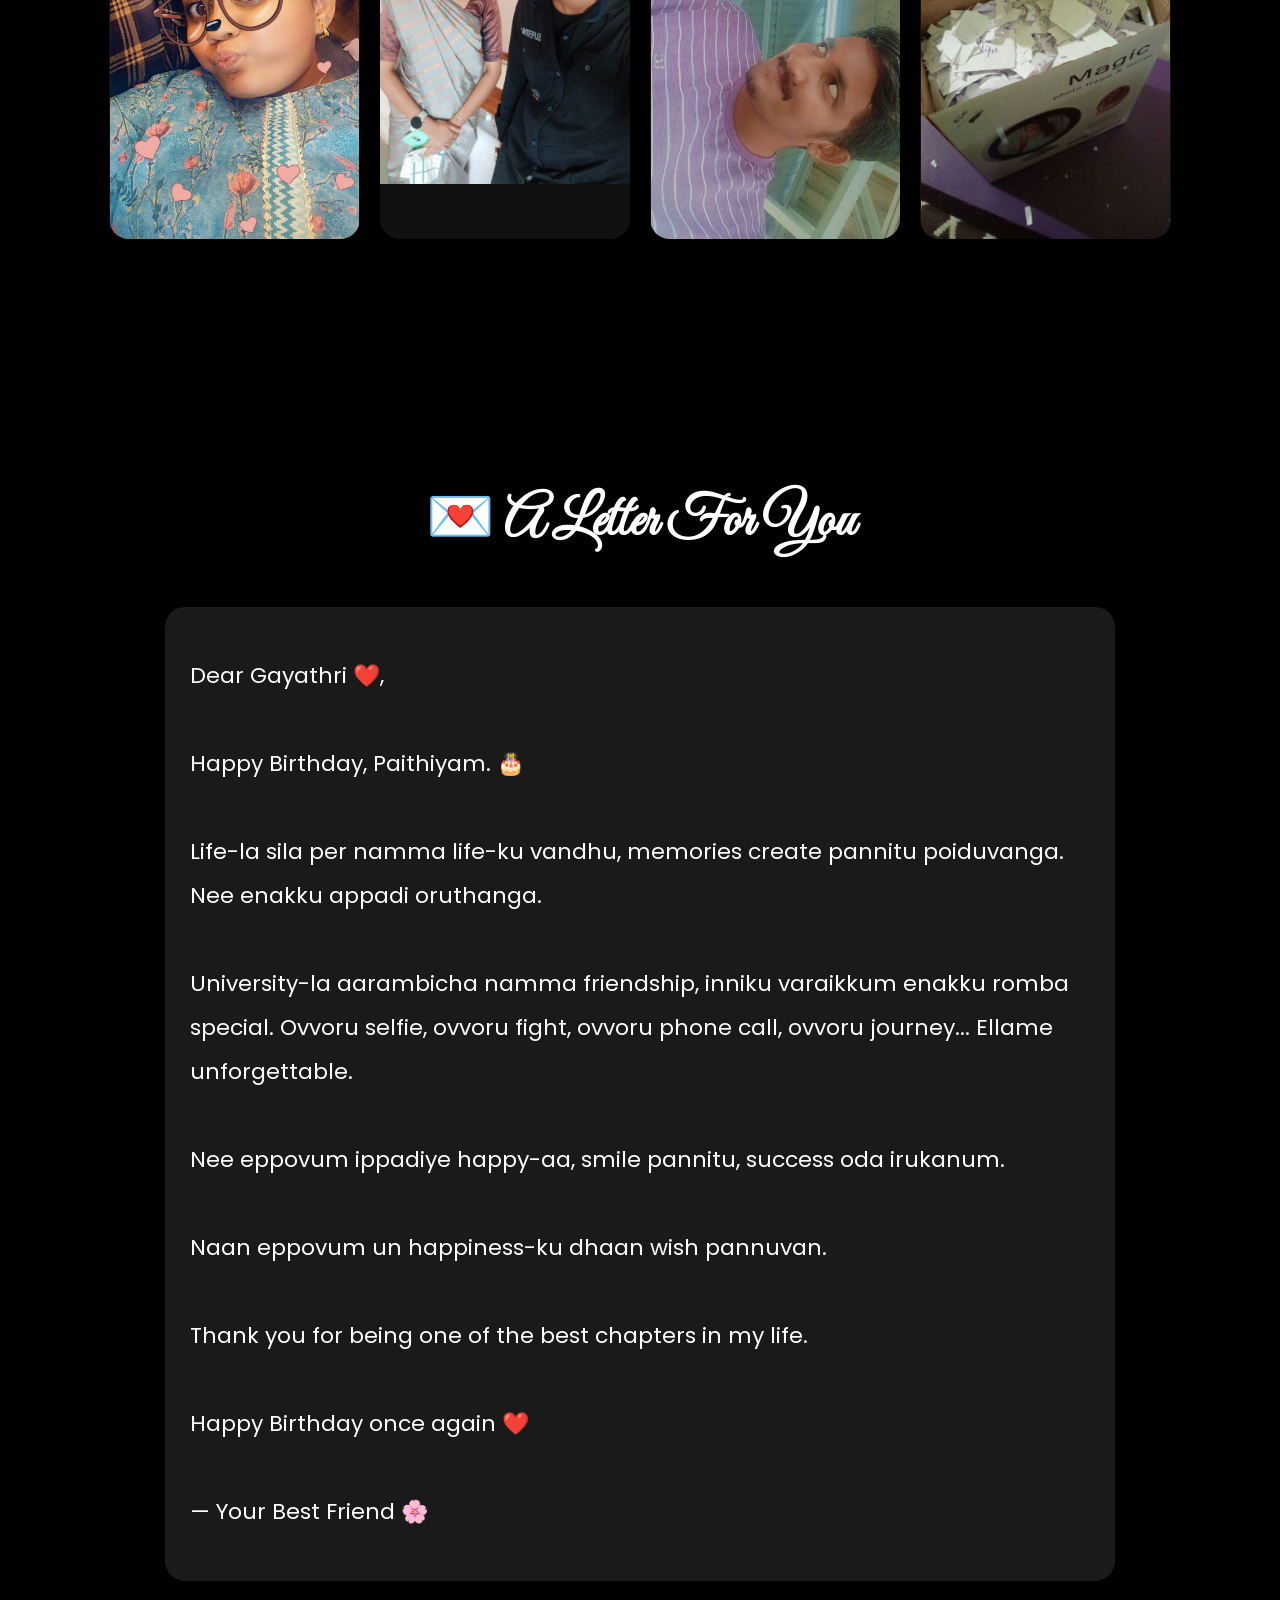
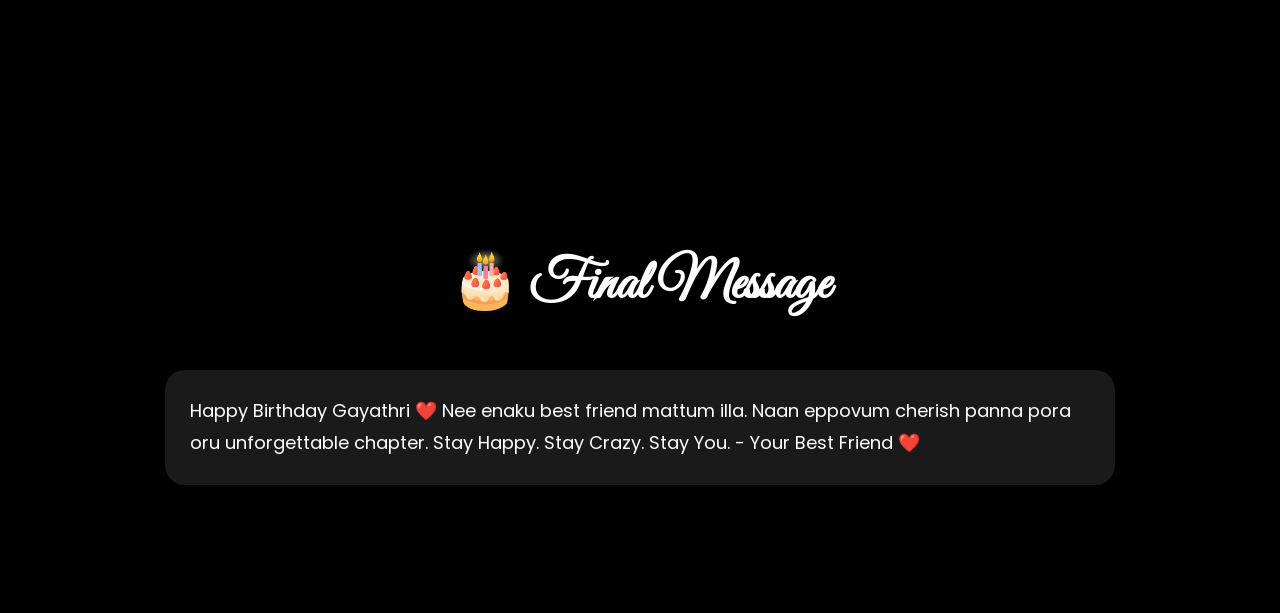
==== commit 382b899d: "Update home.html" ====
--- a/home.html
+++ b/home.html
@@ -352,6 +352,67 @@
         <img src="photo_20[1].jpg" alt="">
     </div>
 </section>
+    <section id="letter">
+
+    <h2>💌 A Letter For You</h2>
+
+    <div class="card">
+
+        <p style="font-size:22px;line-height:2;text-align:left;">
+
+            Dear Gayathri ❤️,
+            <br><br>
+
+            Happy Birthday, Paithiyam. 🎂
+
+            <br><br>
+
+            Life-la sila per namma life-ku vandhu,
+            memories create pannitu poiduvanga.
+
+            Nee enakku appadi oruthanga.
+
+            <br><br>
+
+            University-la aarambicha namma friendship,
+            inniku varaikkum enakku romba special.
+
+            Ovvoru selfie,
+            ovvoru fight,
+            ovvoru phone call,
+            ovvoru journey...
+
+            Ellame unforgettable.
+
+            <br><br>
+
+            Nee eppovum ippadiye
+            happy-aa,
+            smile pannitu,
+            success oda
+            irukanum.
+
+            <br><br>
+
+            Naan eppovum un happiness-ku dhaan wish pannuvan.
+
+            <br><br>
+
+            Thank you for being one of the best chapters in my life.
+
+            <br><br>
+
+            Happy Birthday once again ❤️
+
+            <br><br>
+
+            — Your Best Friend 🌸
+
+        </p>
+
+    </div>
+
+</section>
 <section id="message">
 <h2>🎂 Final Message</h2>
 
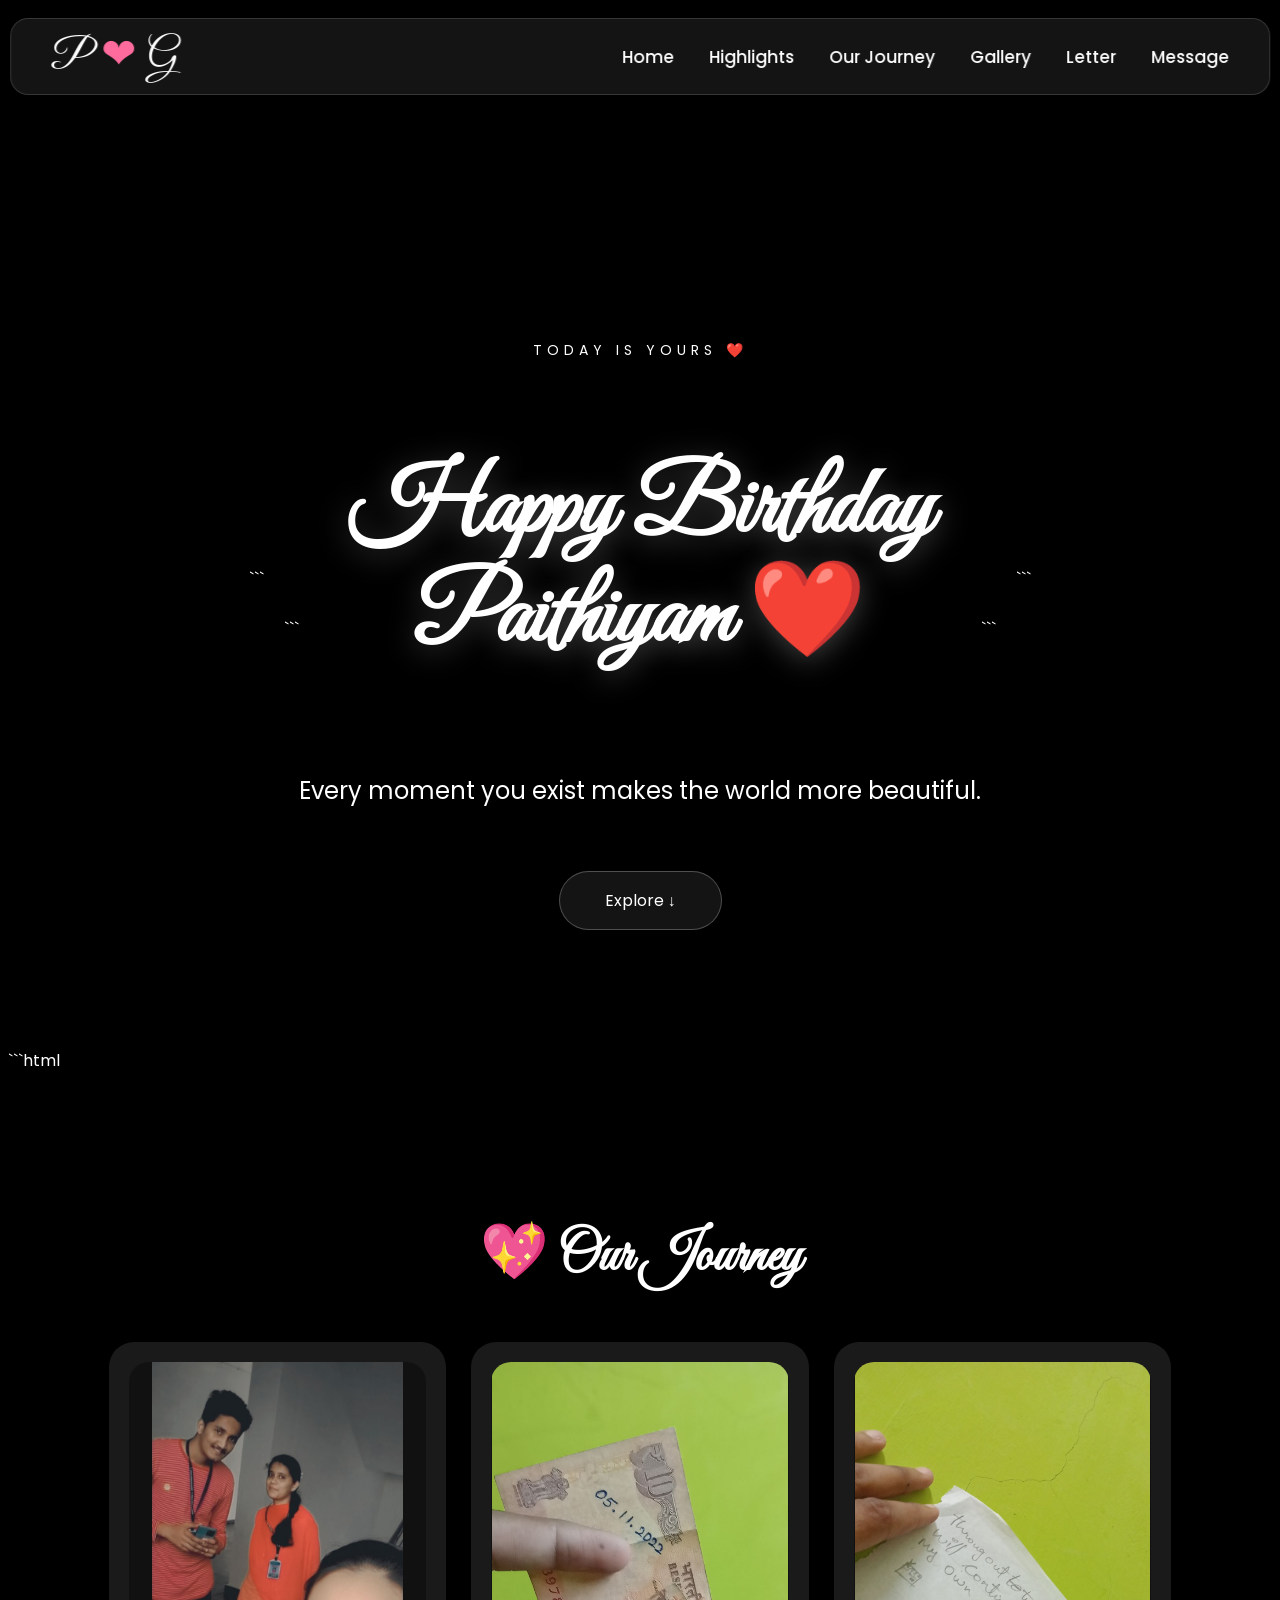
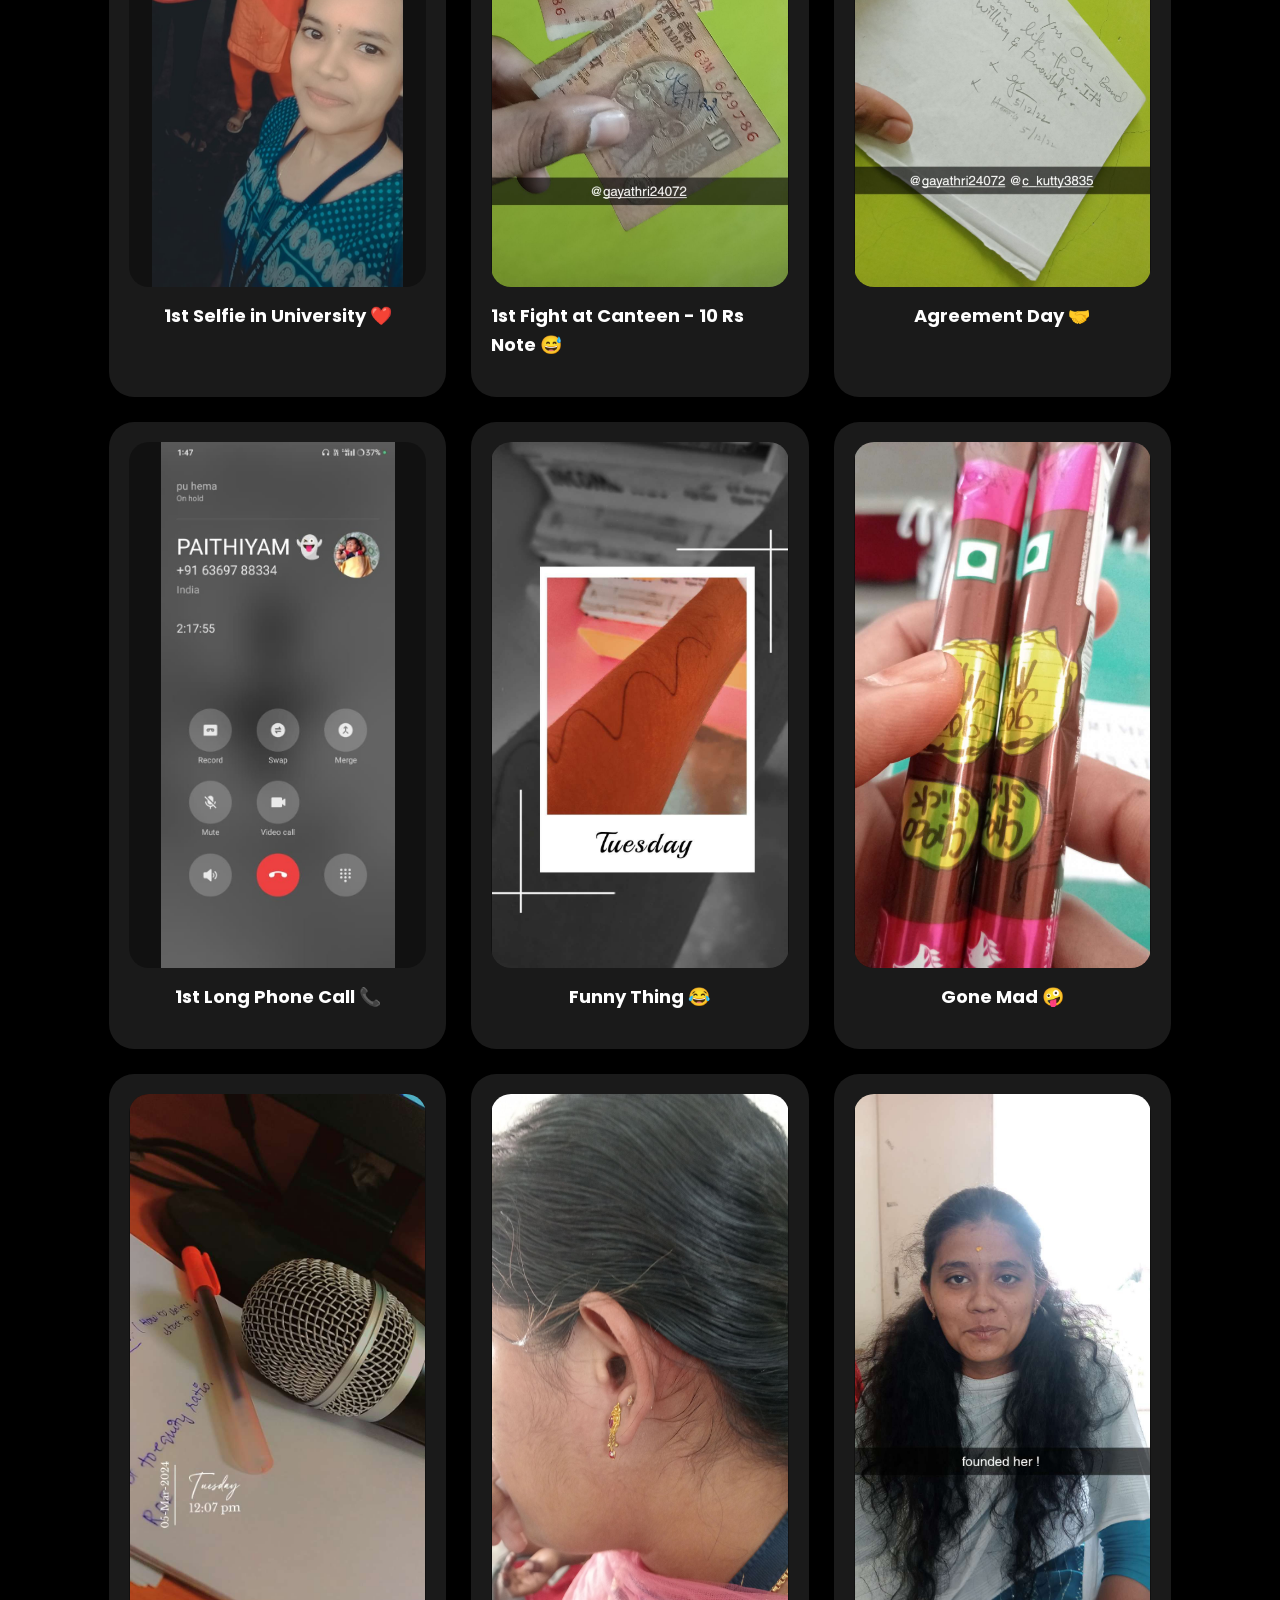
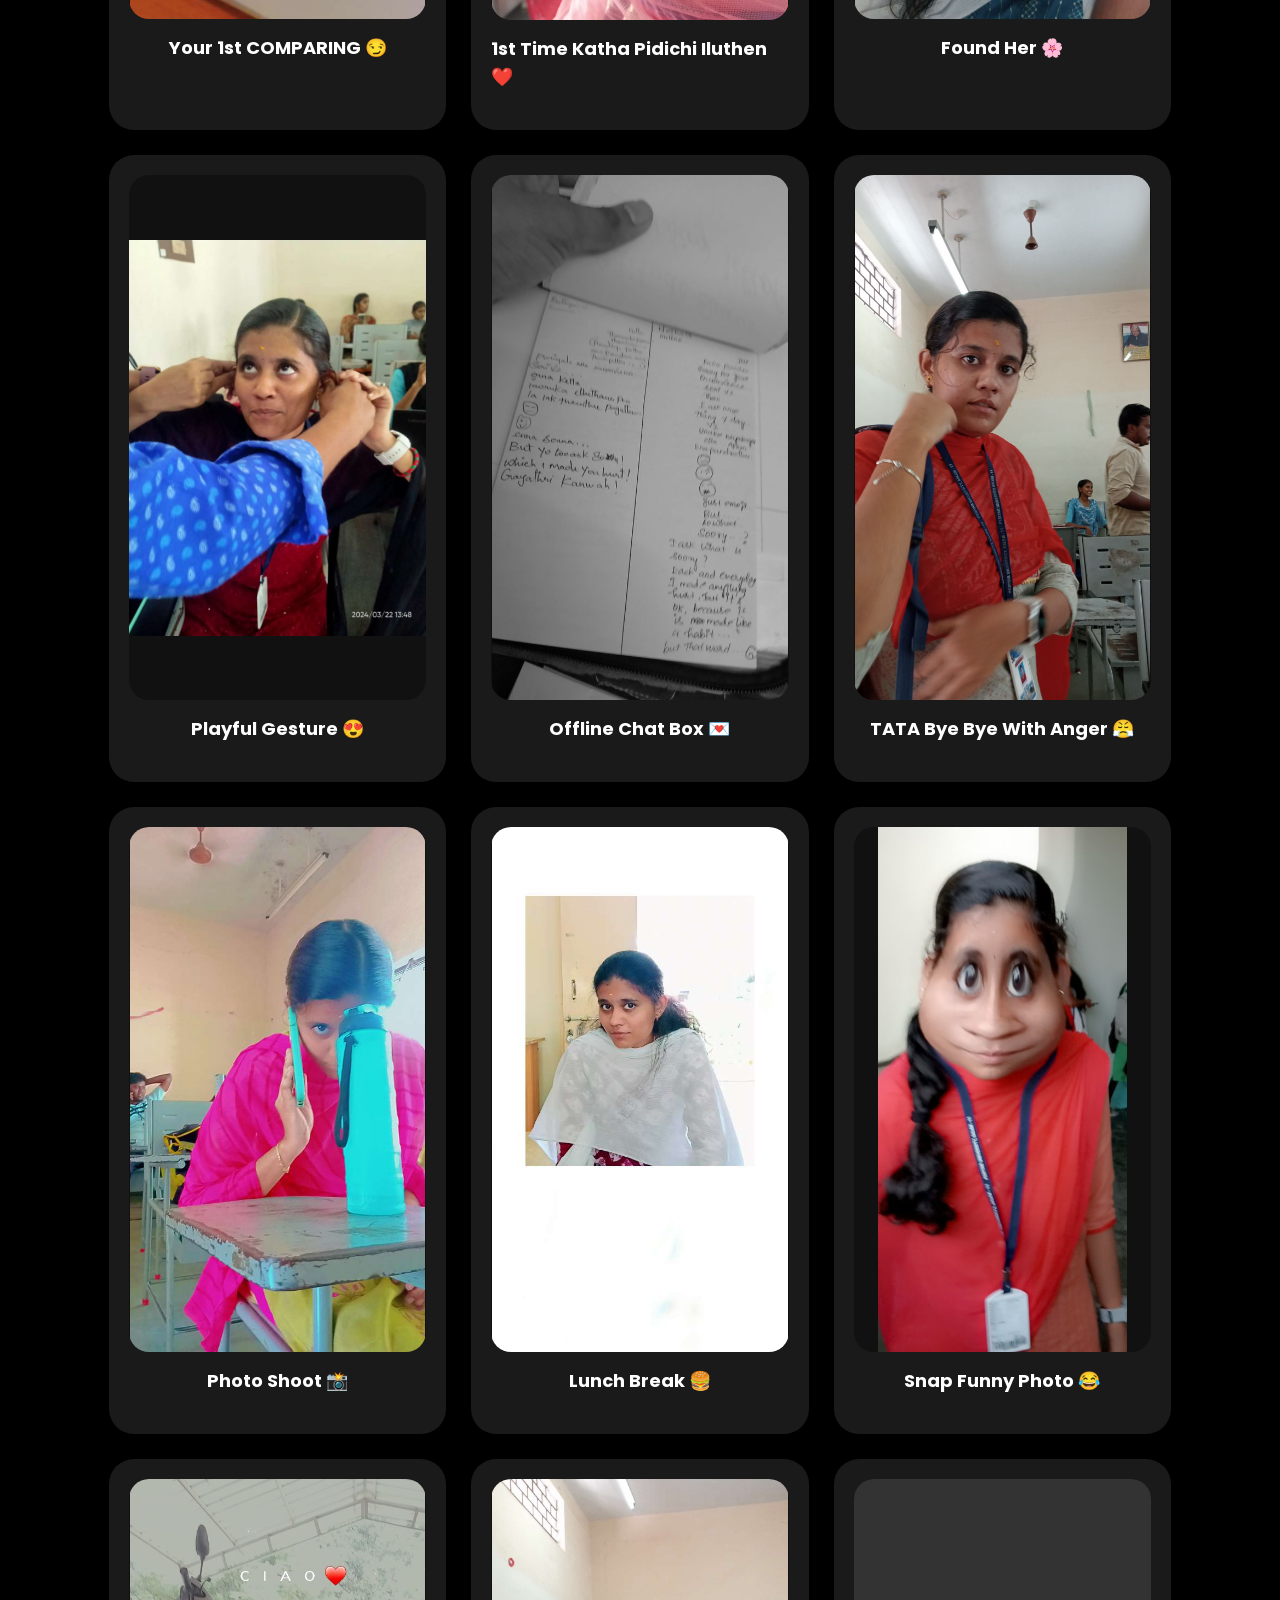
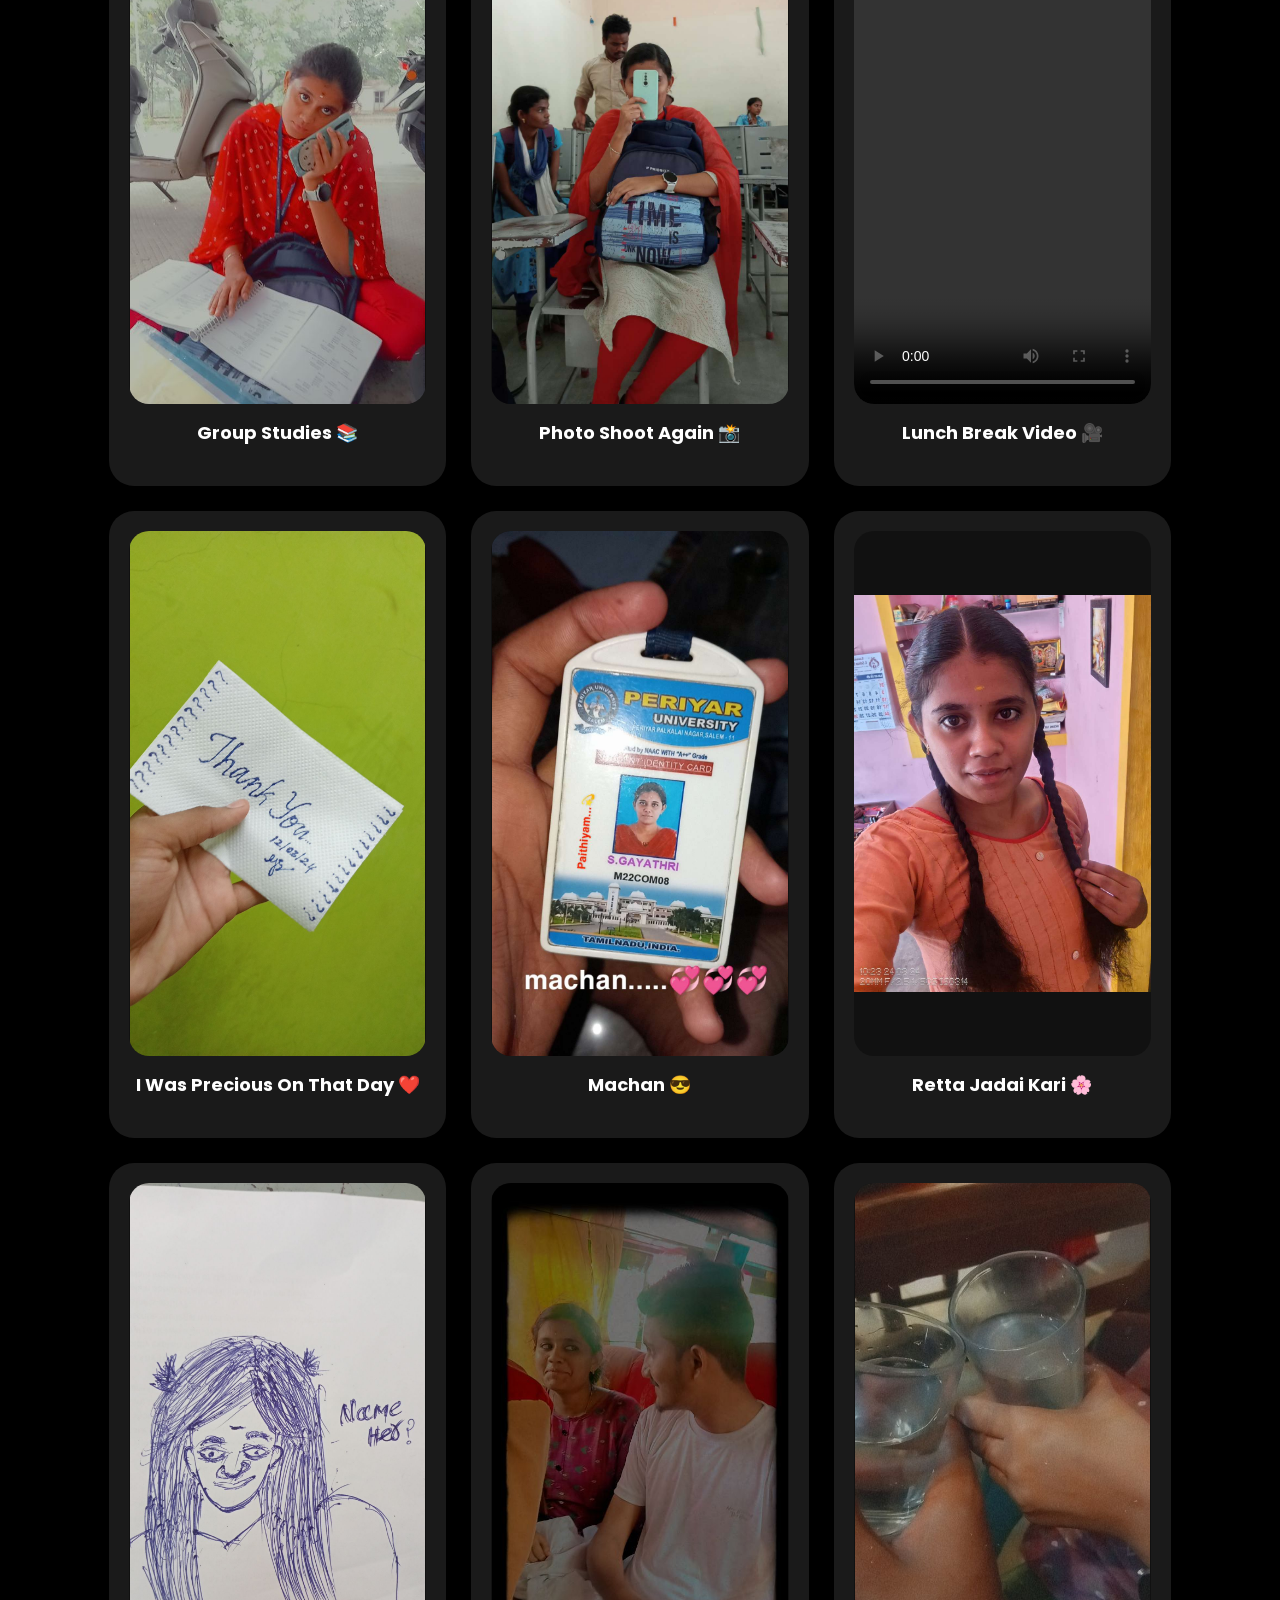
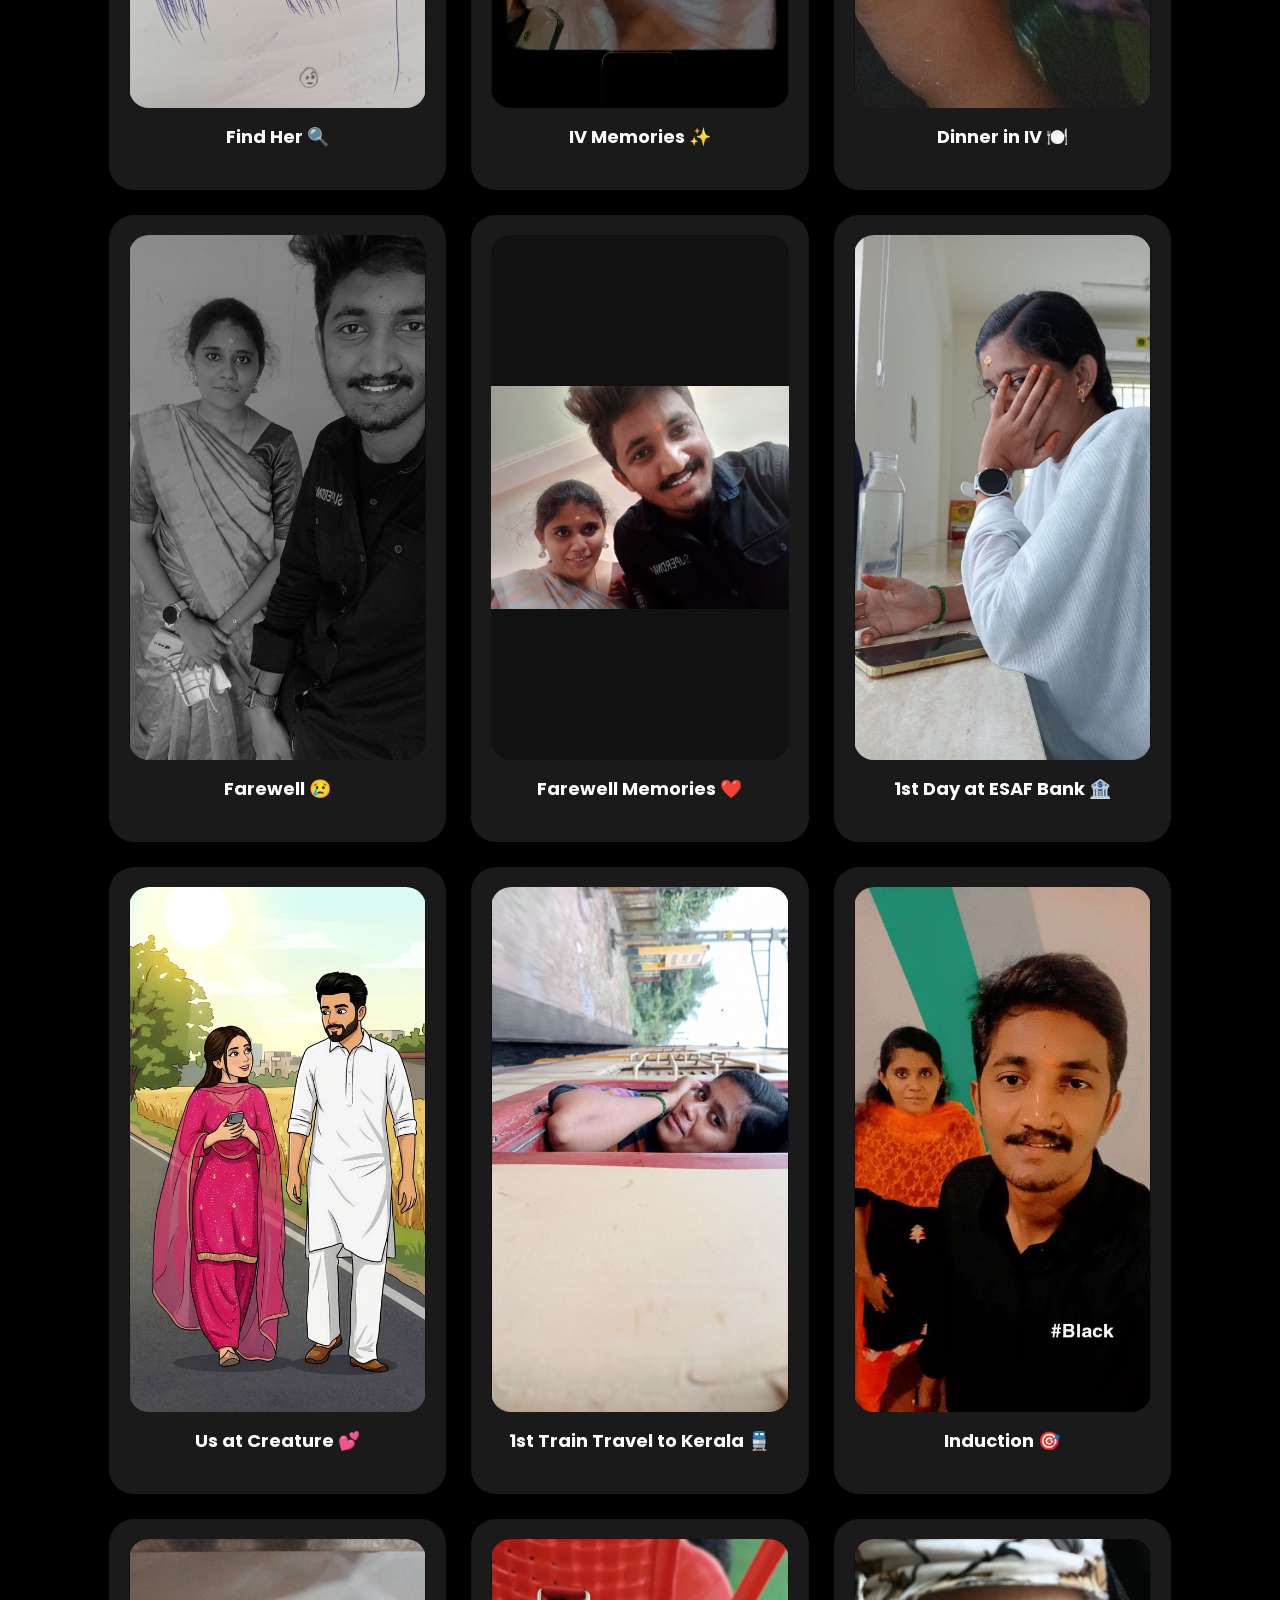
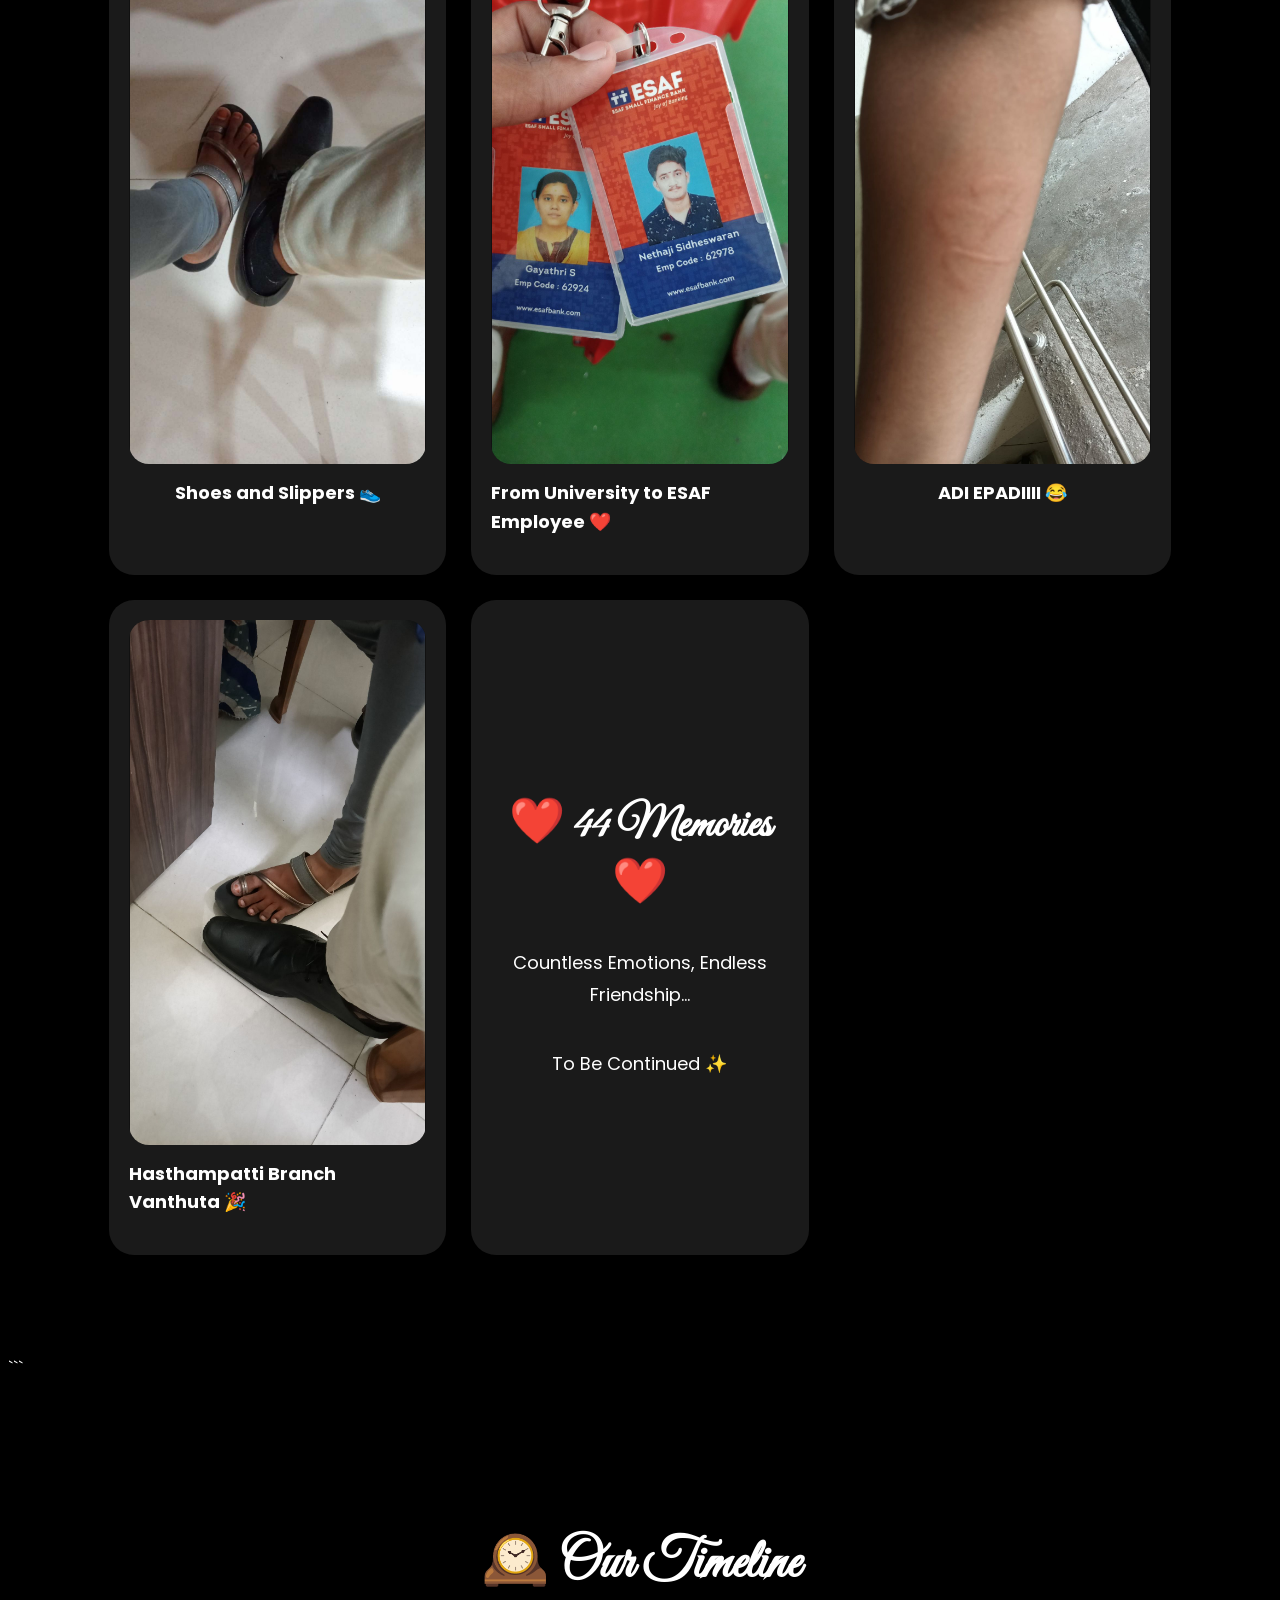
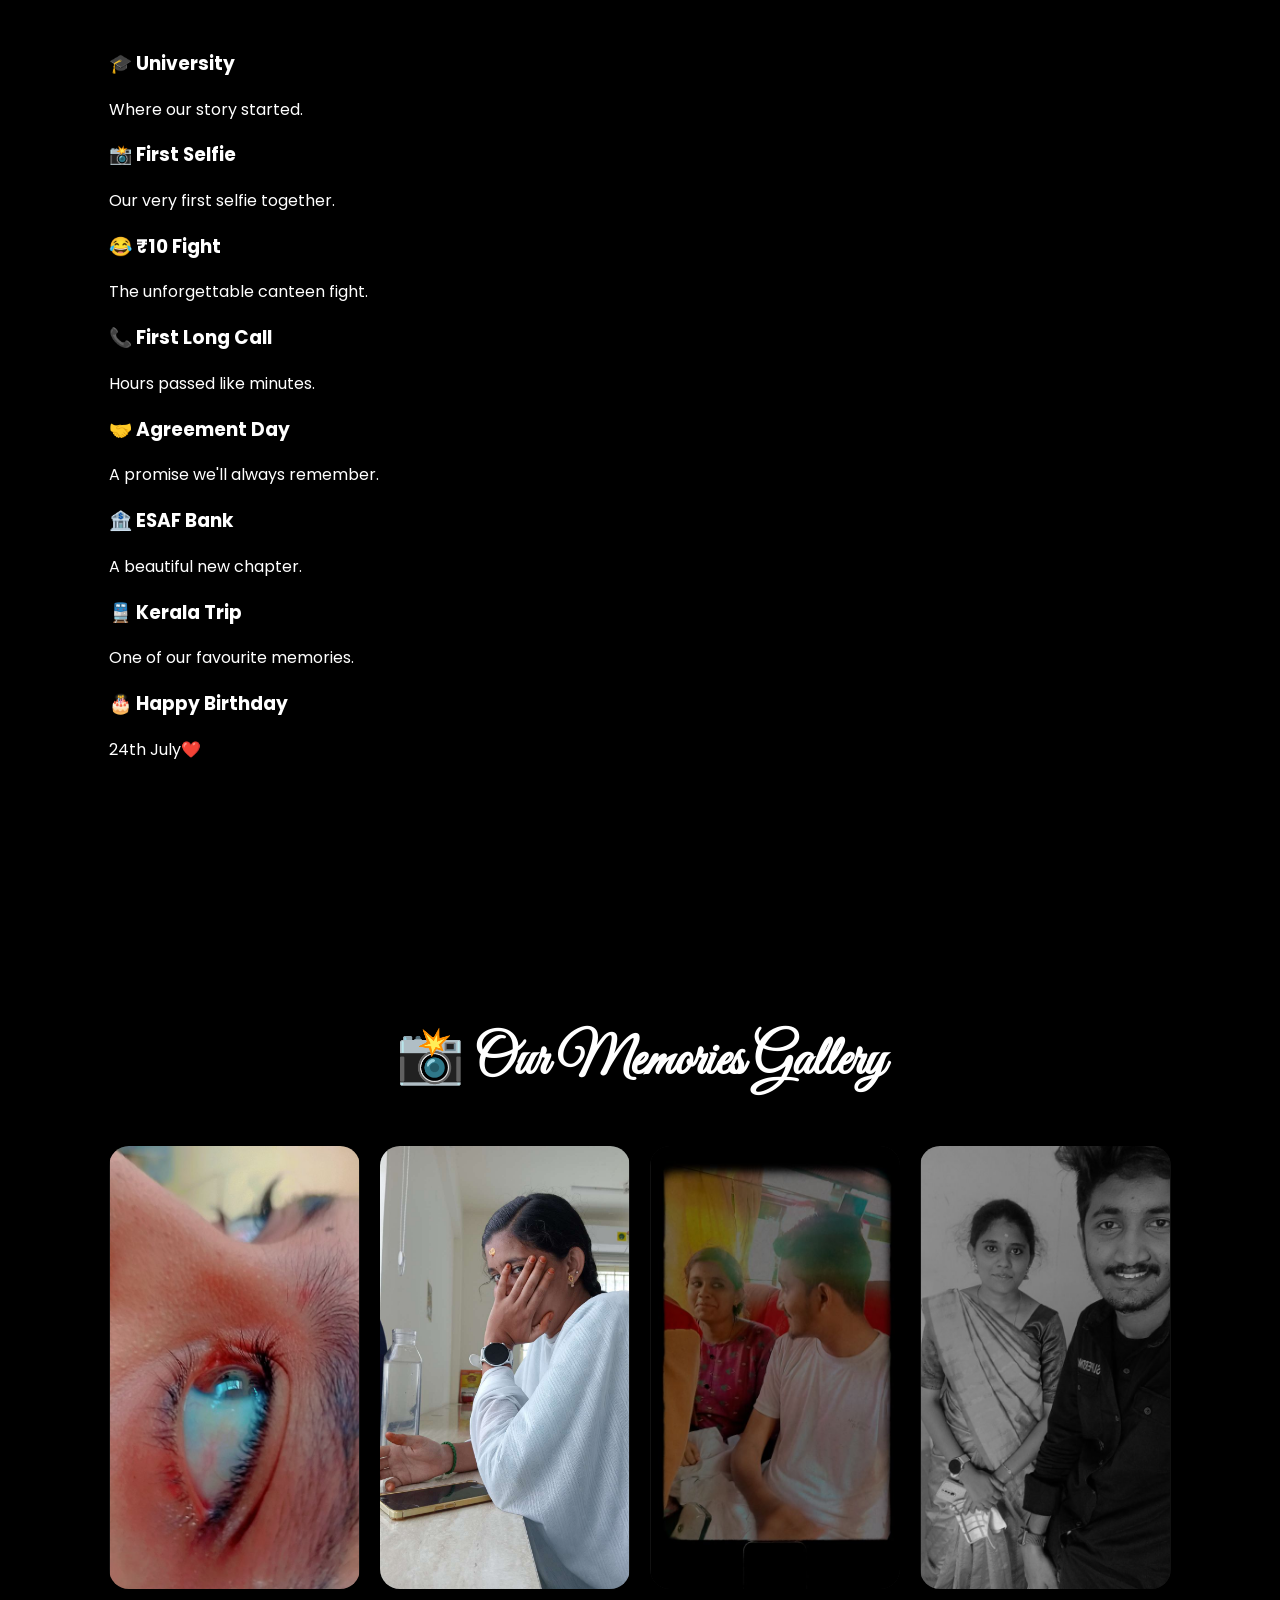
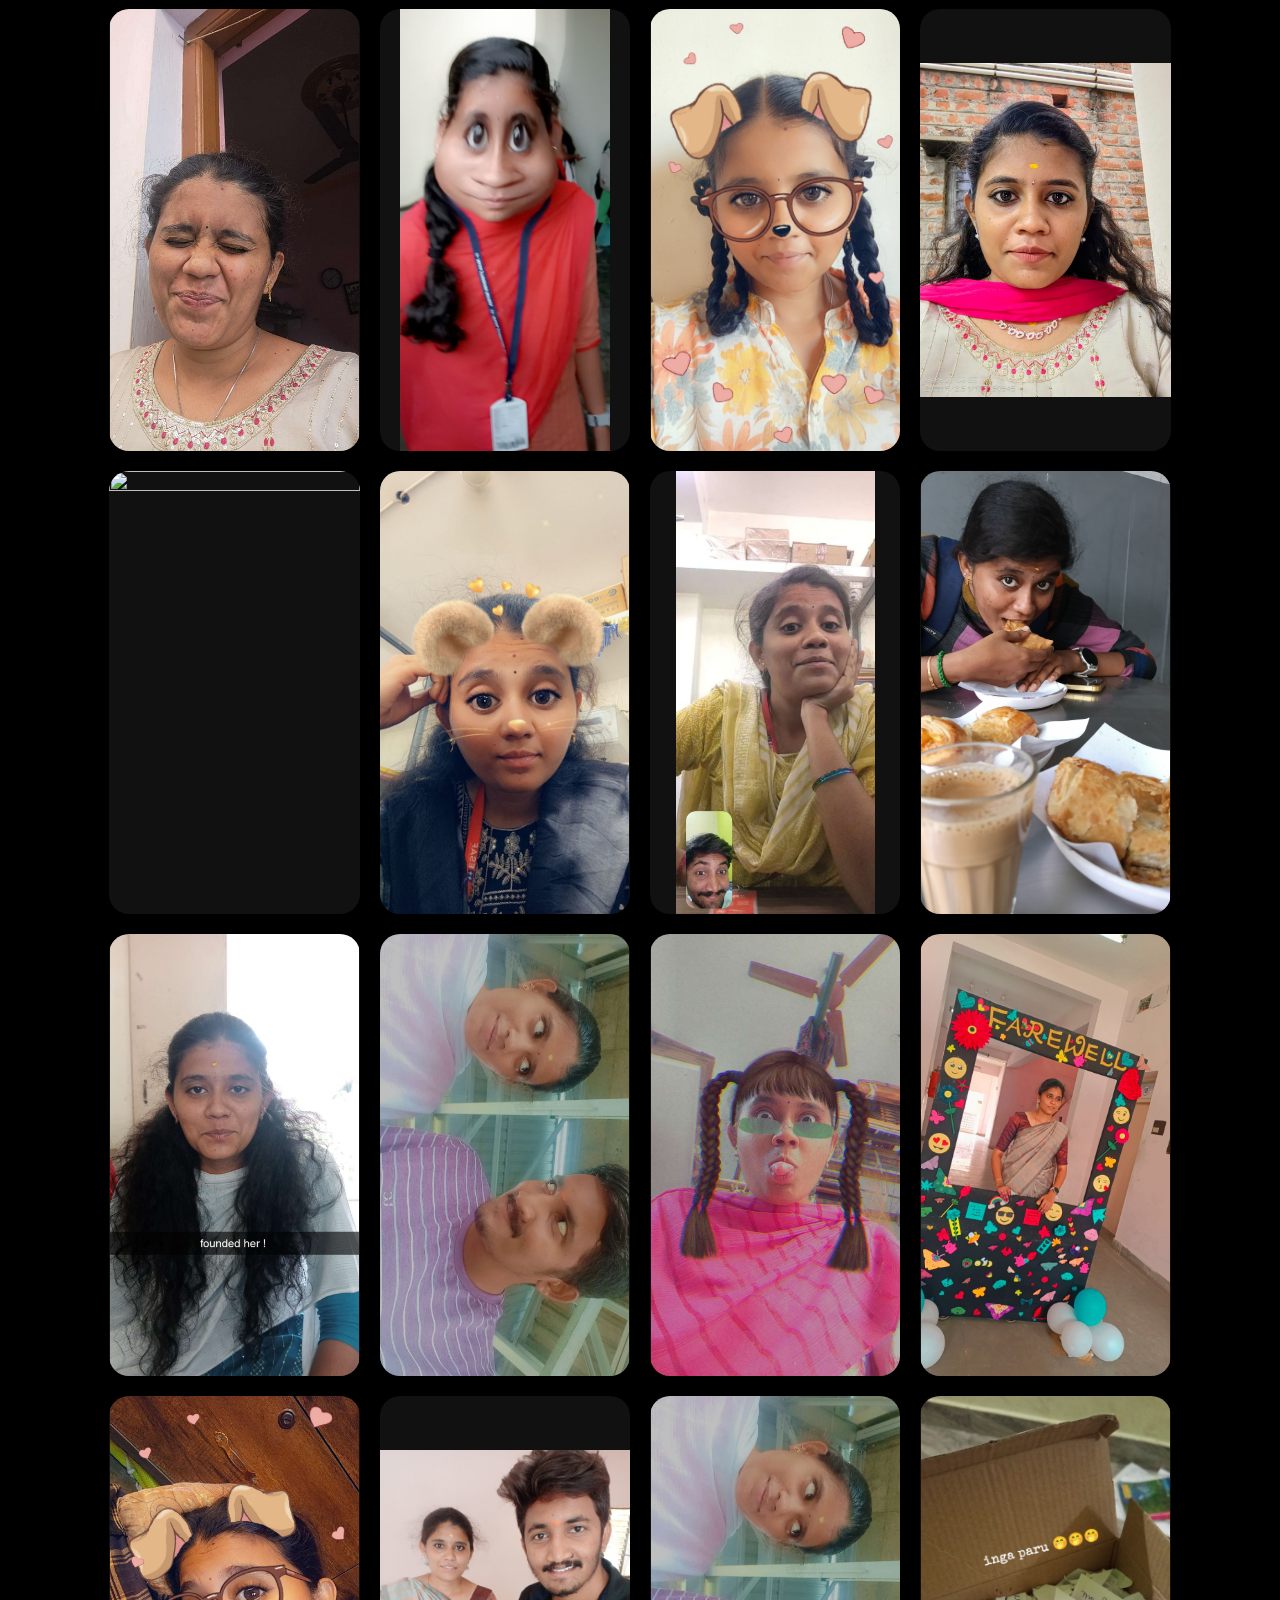
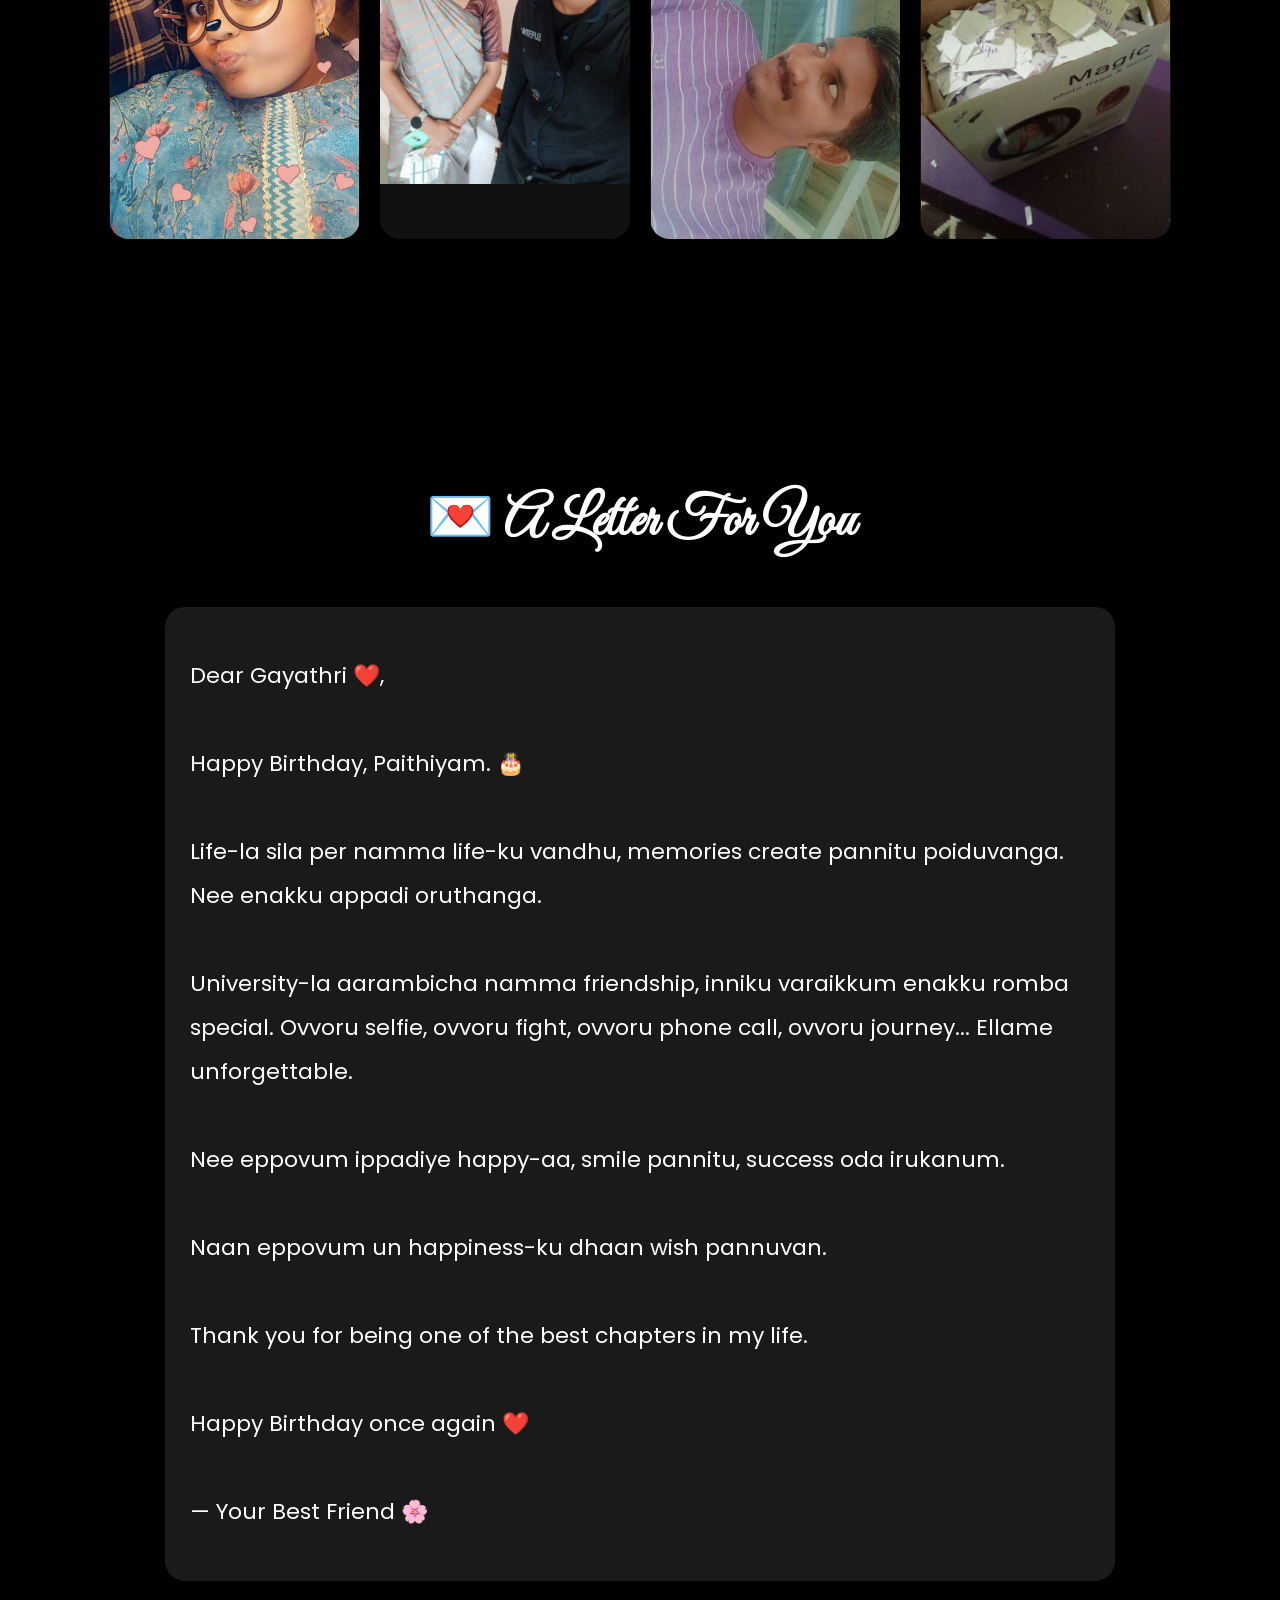
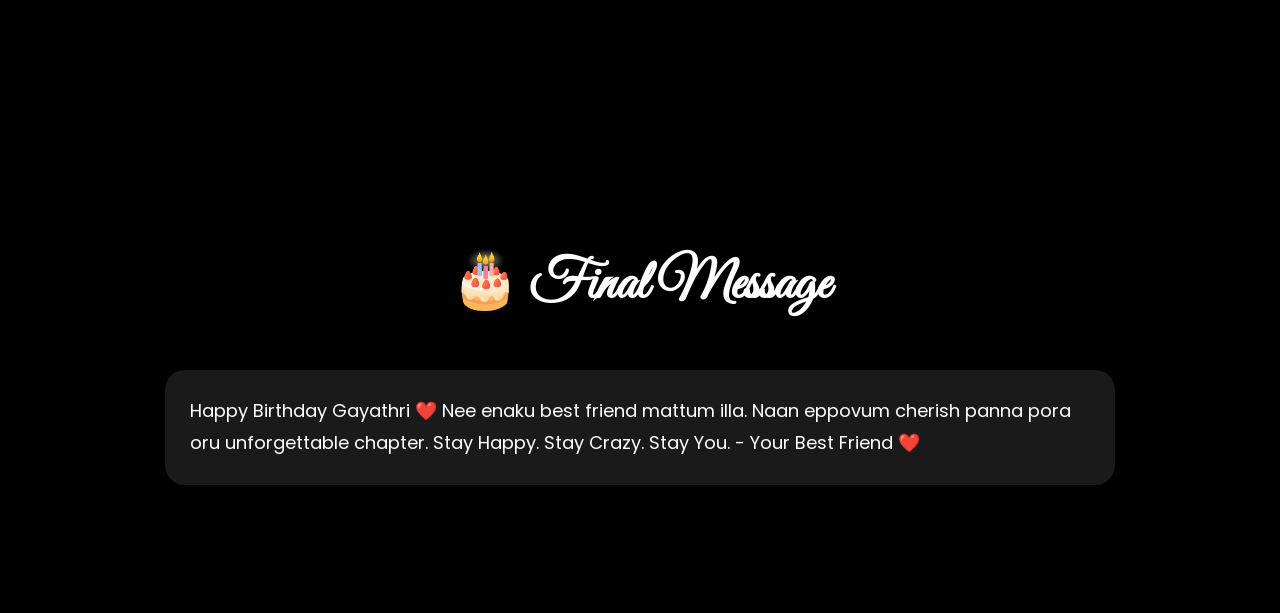
==== commit 90826313: "Update home.html" ====
--- a/home.html
+++ b/home.html
@@ -253,7 +253,7 @@
 </section>
 ```
 
-<section id="highlights" class="timeline-section">
+<section id="Timeline" class="timeline-section">
 
 <h2>🕰️ Our Timeline</h2>
 
@@ -319,7 +319,7 @@
         <div class="timeline-dot"></div>
         <div class="timeline-content">
             <h3>🎂 Happy Birthday</h3>
-            <p>11 November 2026 ❤️</p>
+            <p>24th July❤️</p>
         </div>
     </div>
 
--- a/style.css
+++ b/style.css
@@ -480,3 +480,42 @@
     color:#ddd;
     line-height:1.8;
 }
+/* ========================= */
+/* LETTER */
+/* ========================= */
+
+#letter{
+
+padding:100px 8%;
+
+}
+
+#letter .card{
+
+max-width:850px;
+
+font-size:20px;
+
+line-height:2;
+
+background:rgba(255,255,255,.10);
+
+backdrop-filter:blur(20px);
+
+border-radius:25px;
+
+padding:40px;
+
+box-shadow:0 15px 40px rgba(0,0,0,.30);
+
+transition:.4s;
+
+}
+
+#letter .card:hover{
+
+transform:translateY(-8px);
+
+box-shadow:0 20px 45px rgba(255,182,193,.30);
+
+}
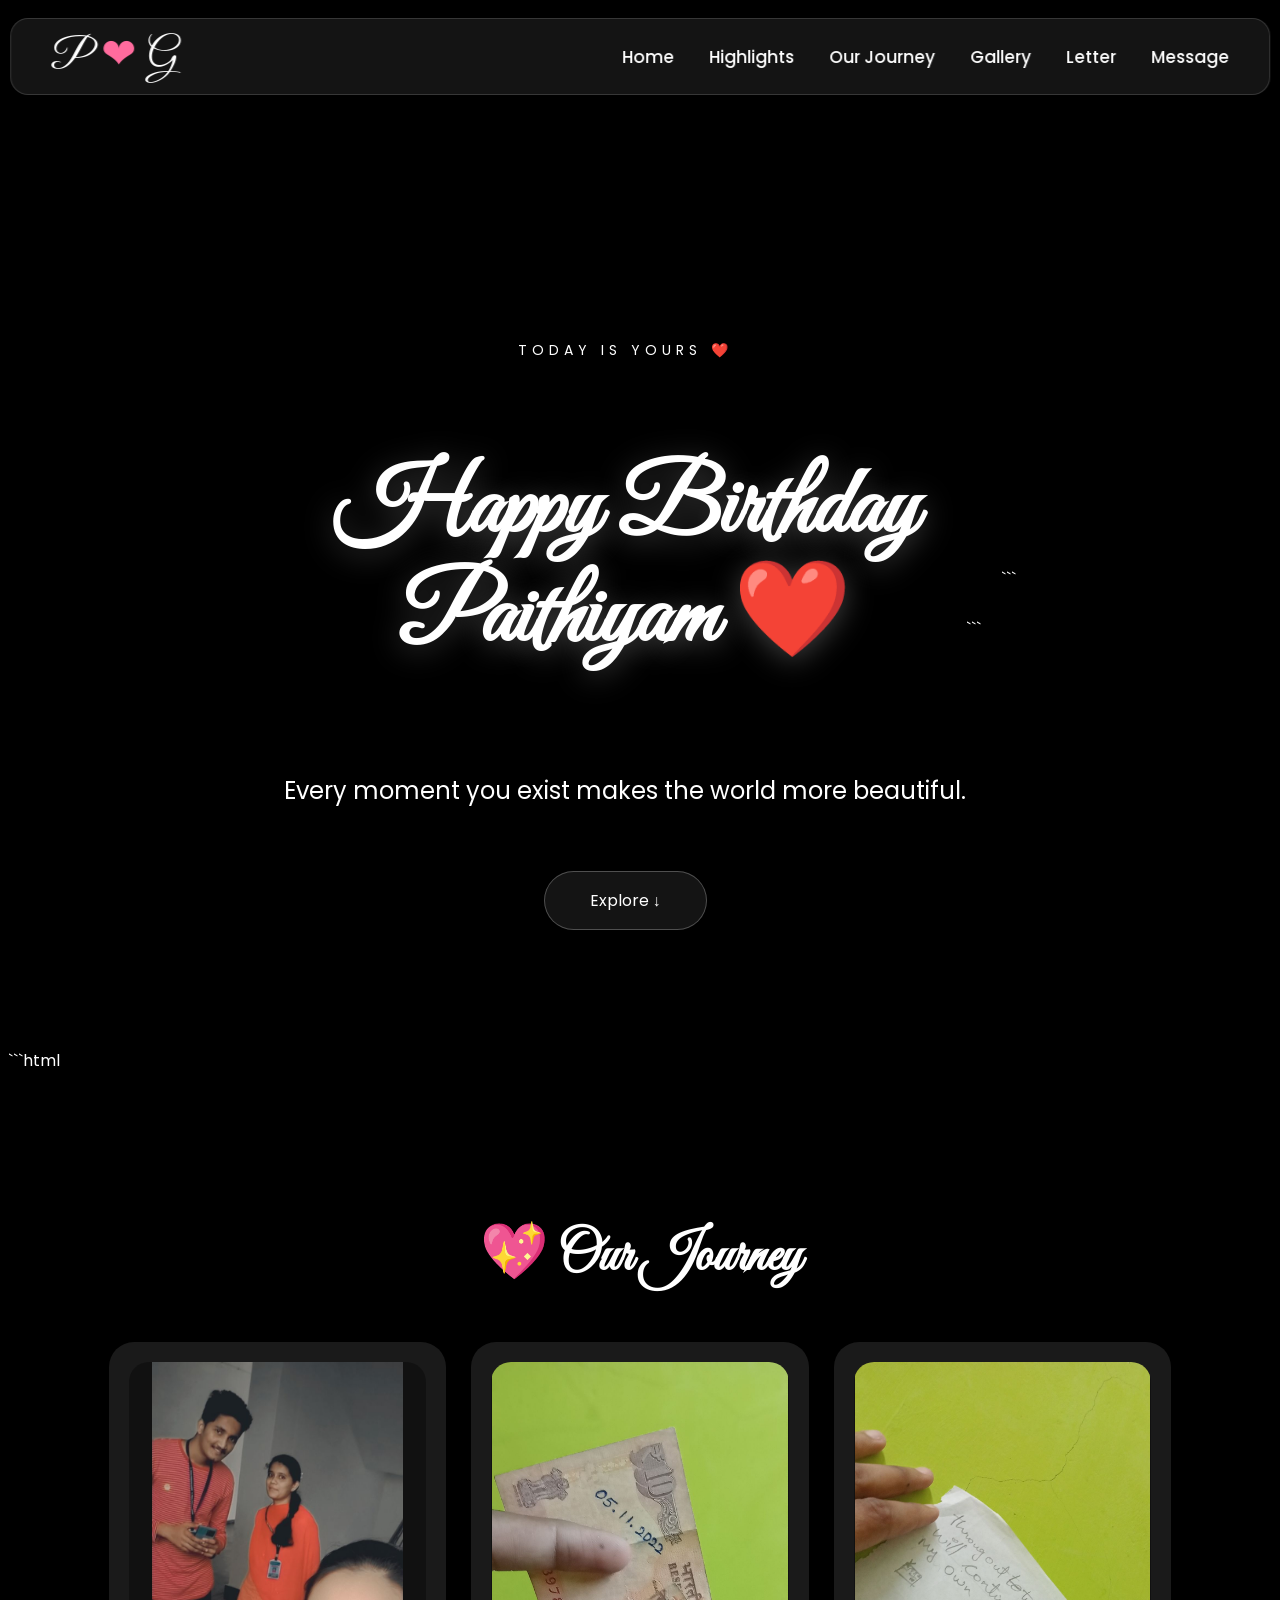
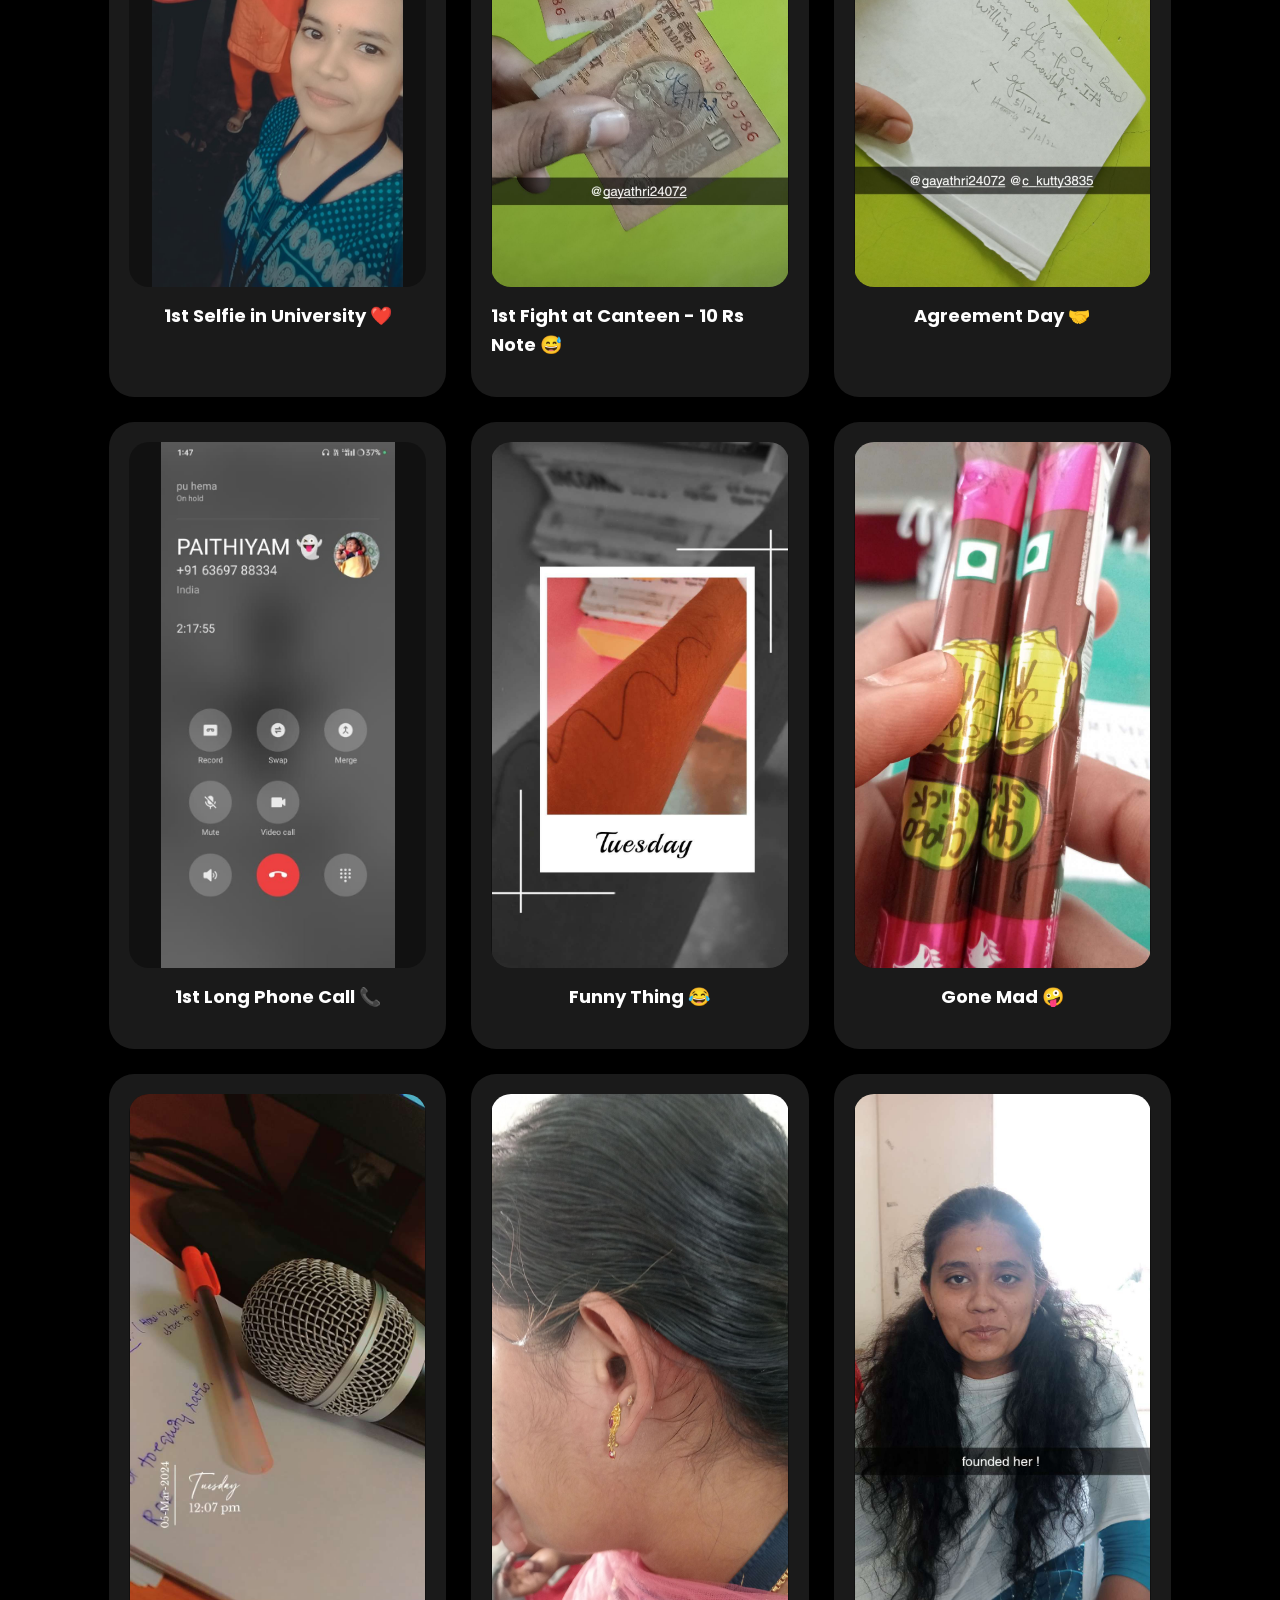
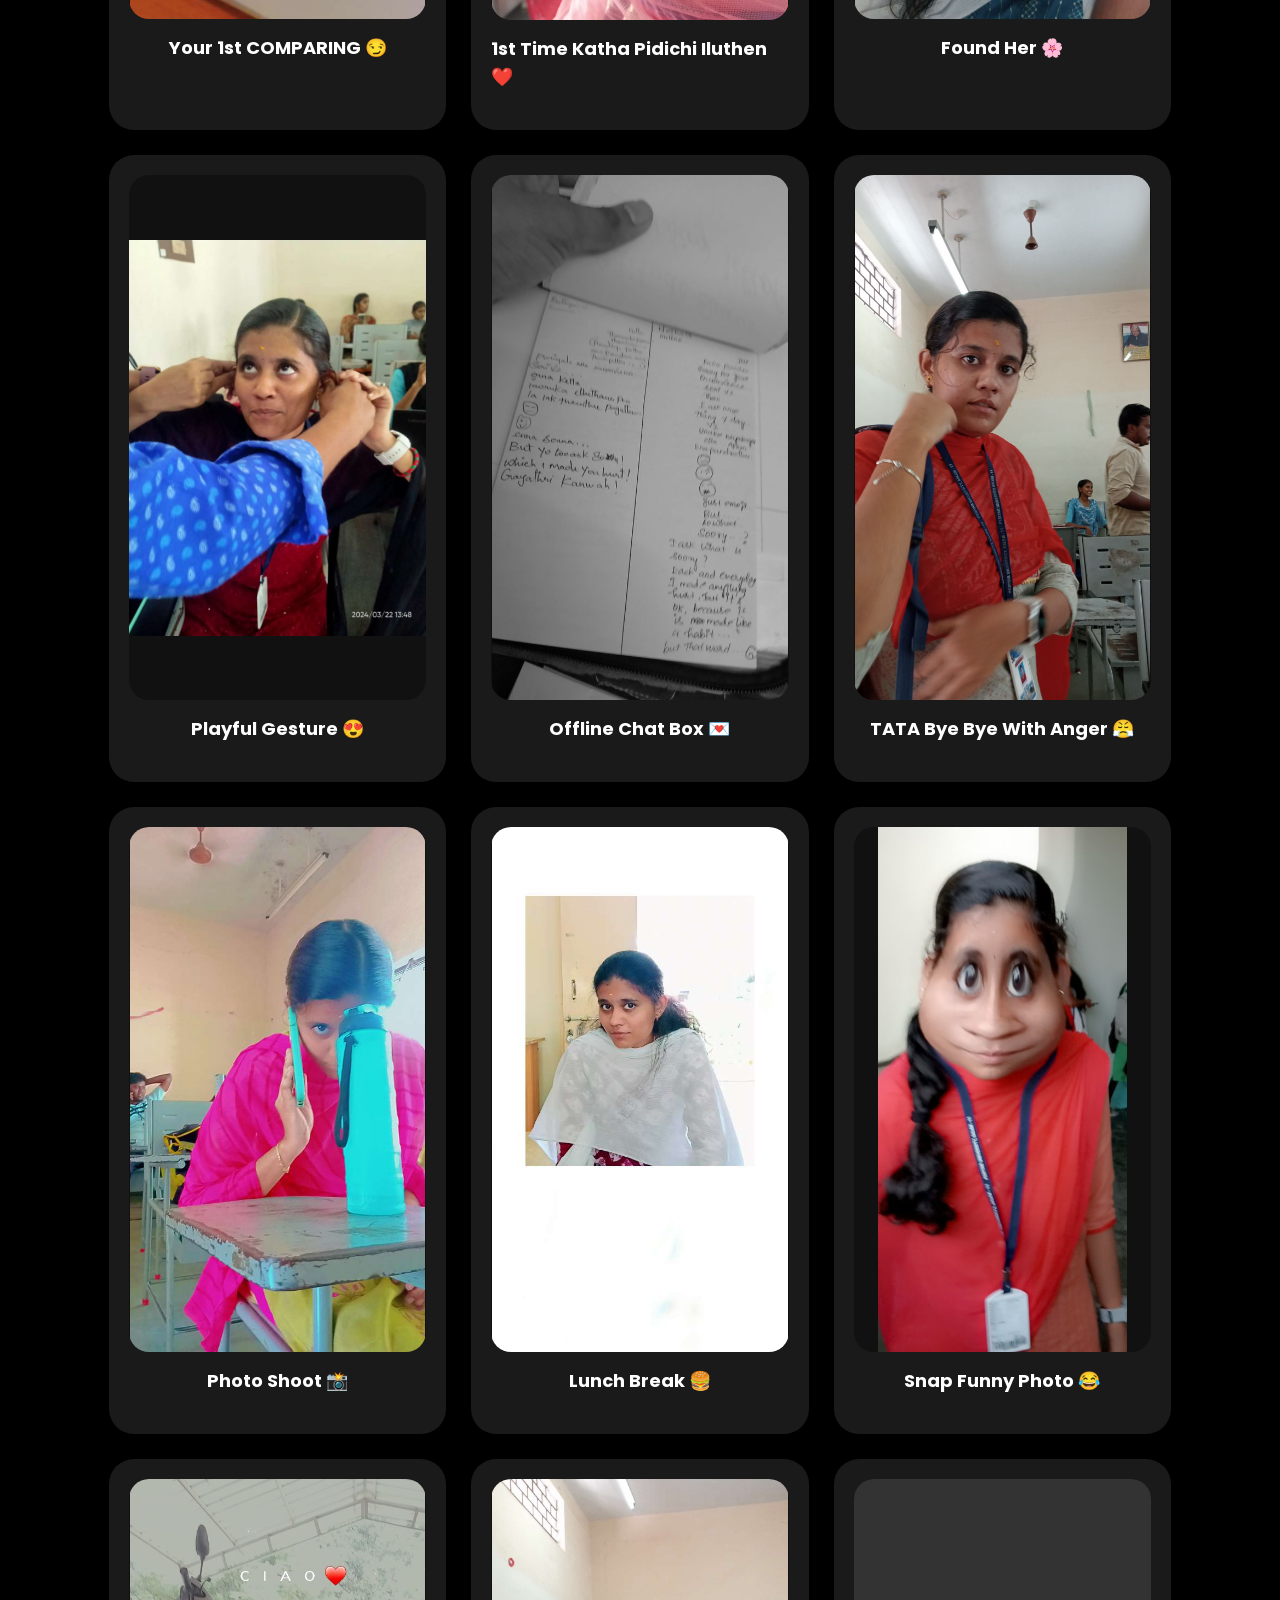
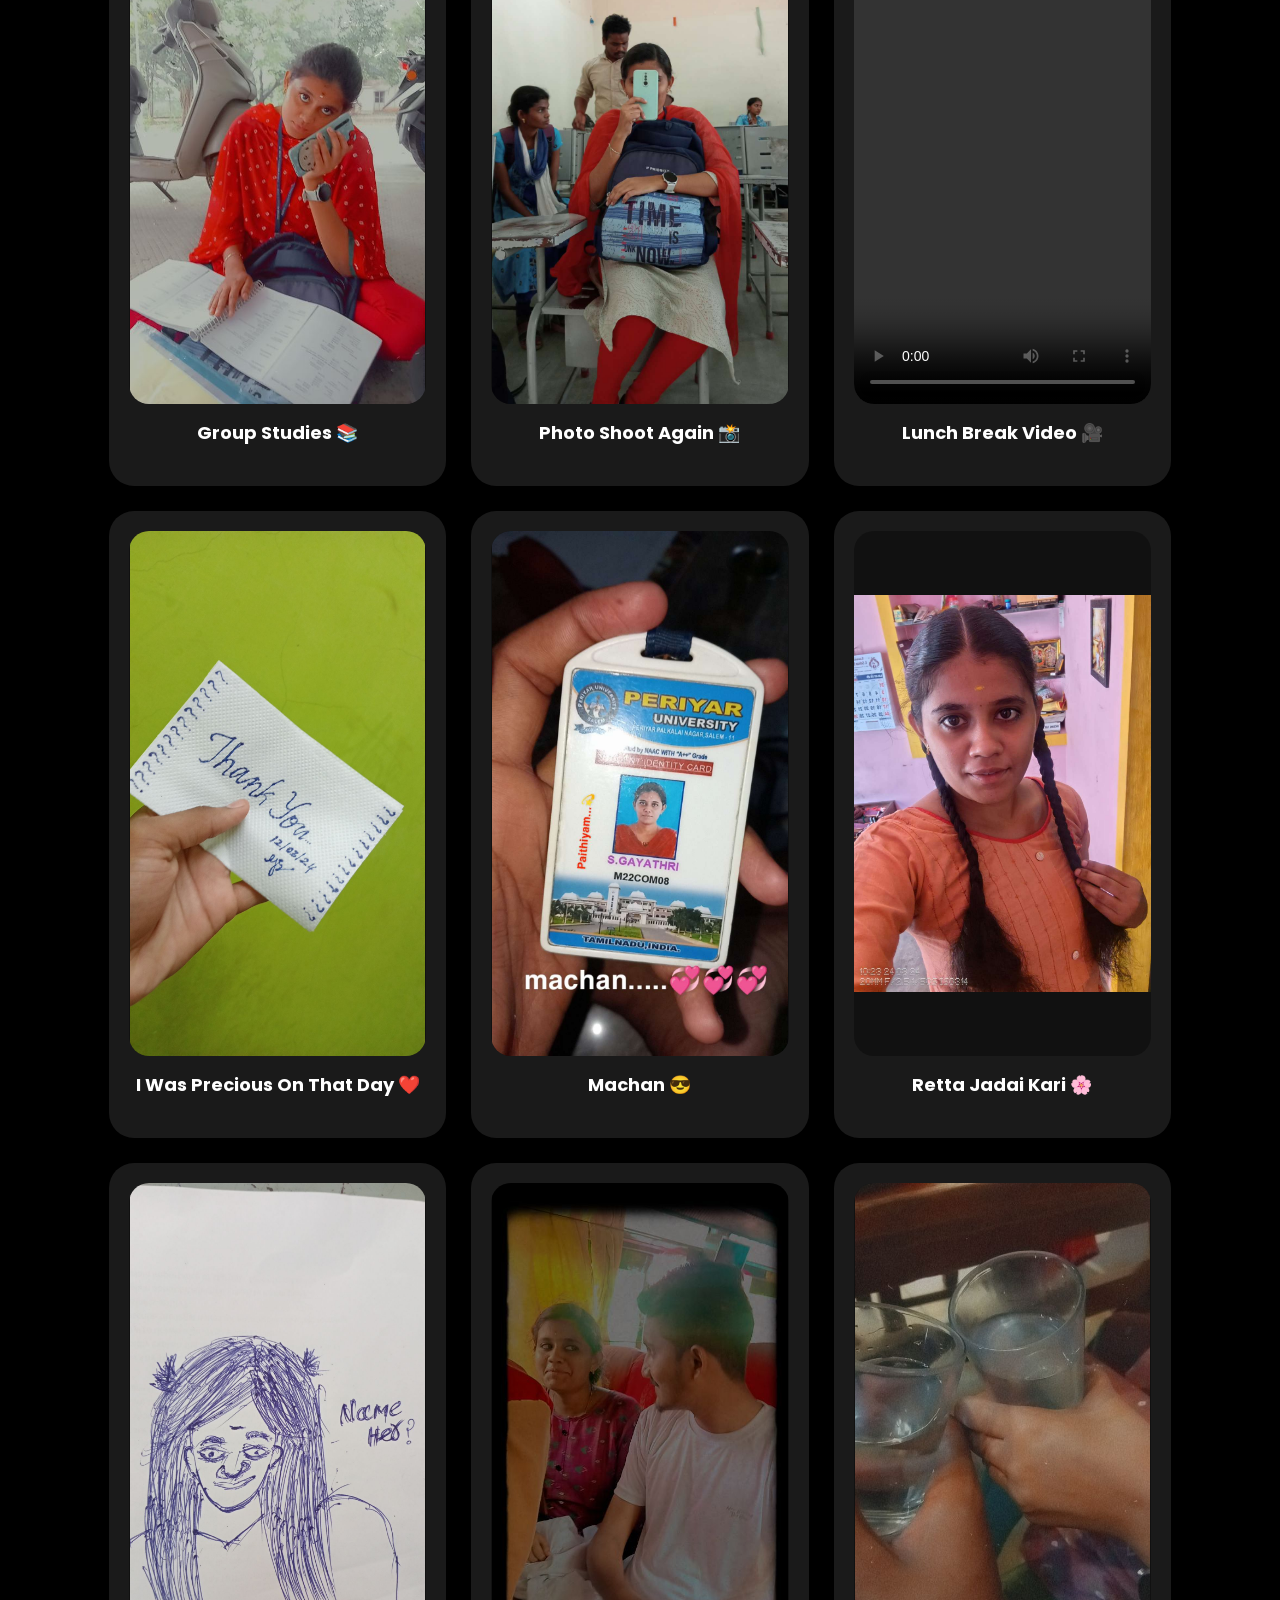
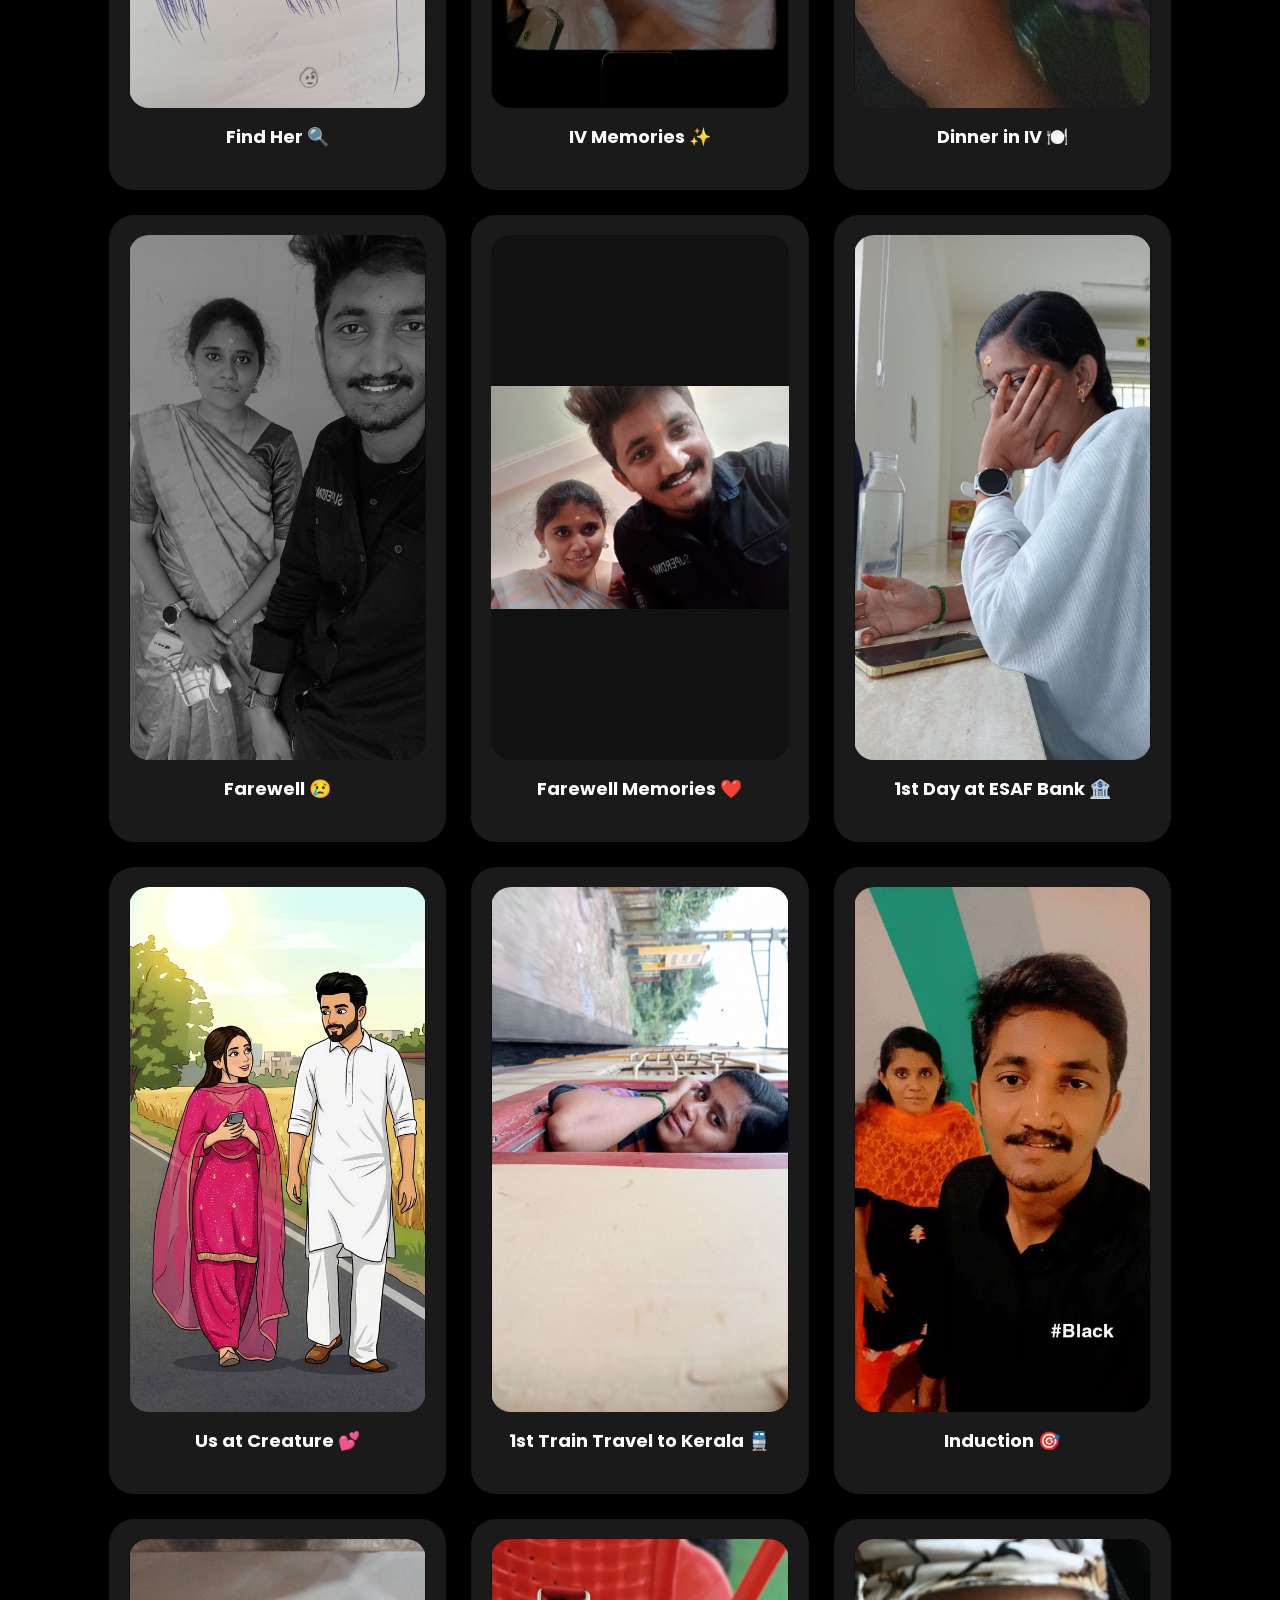
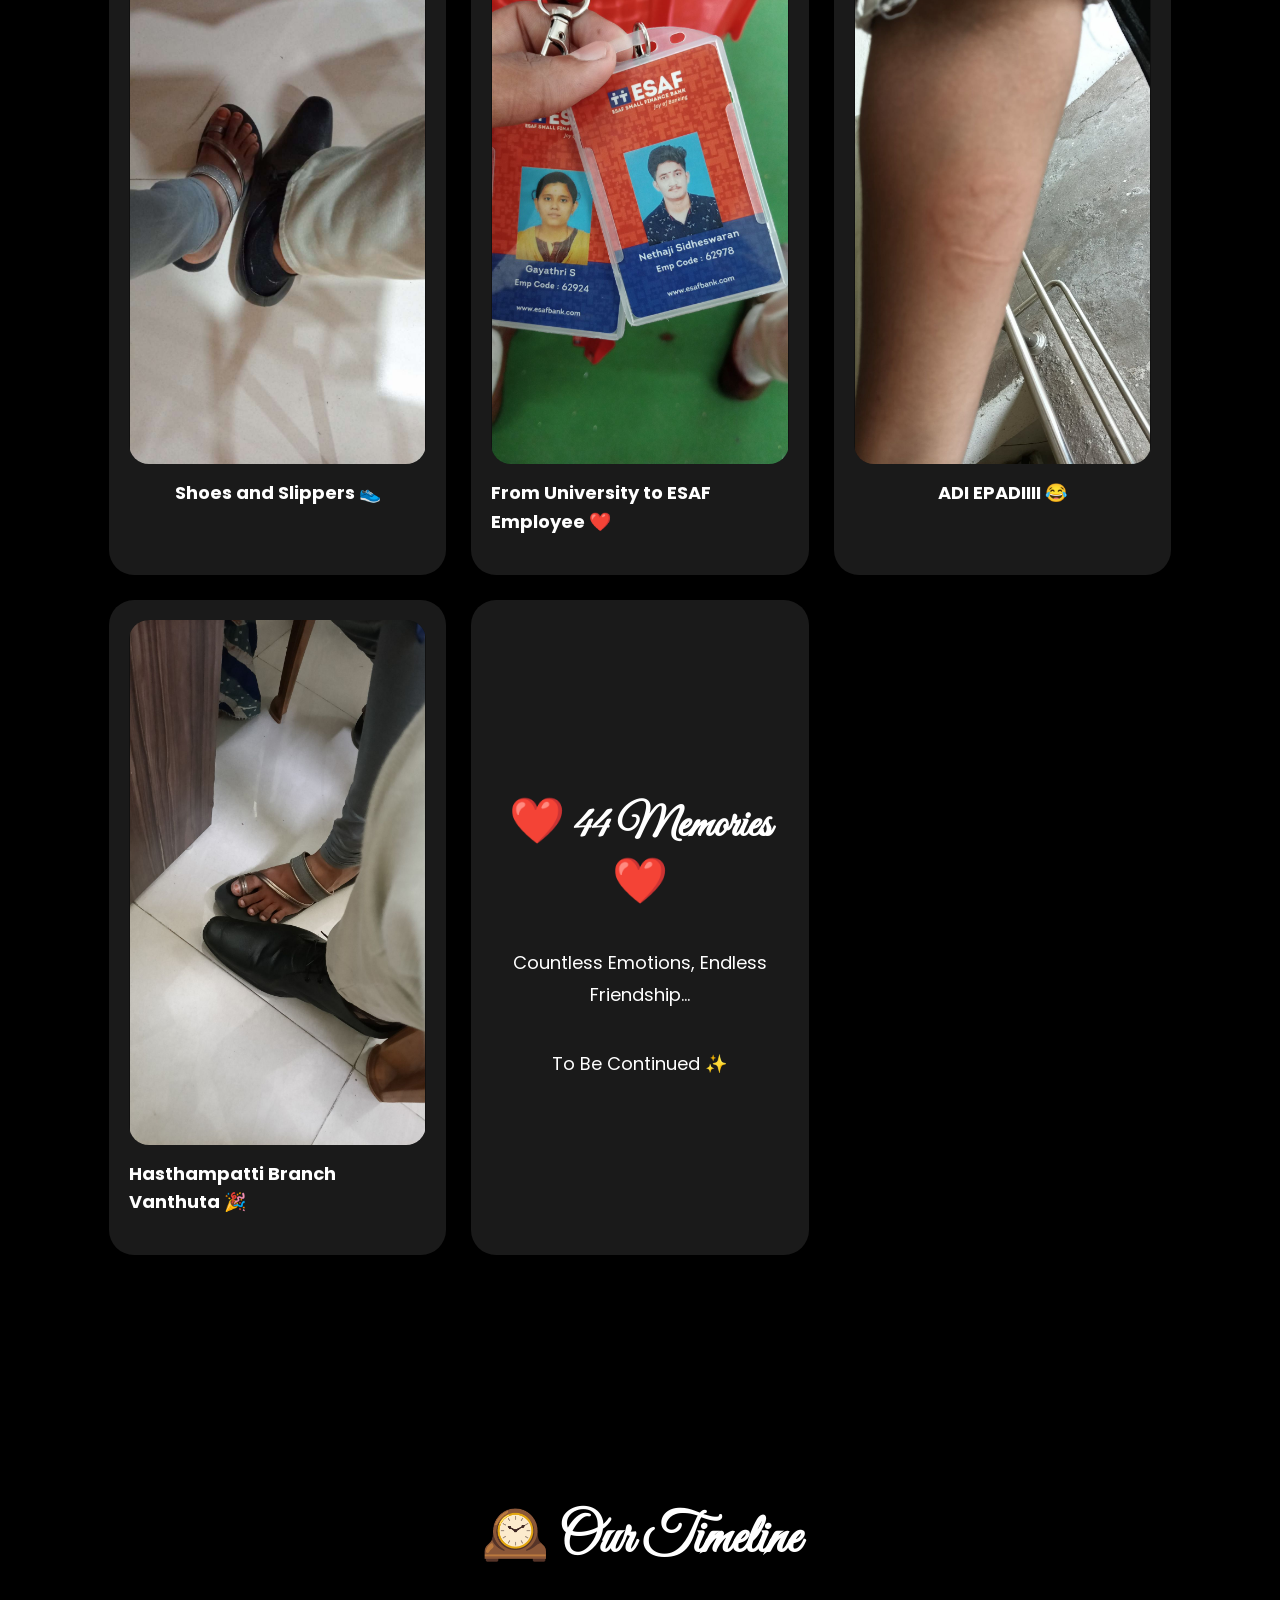
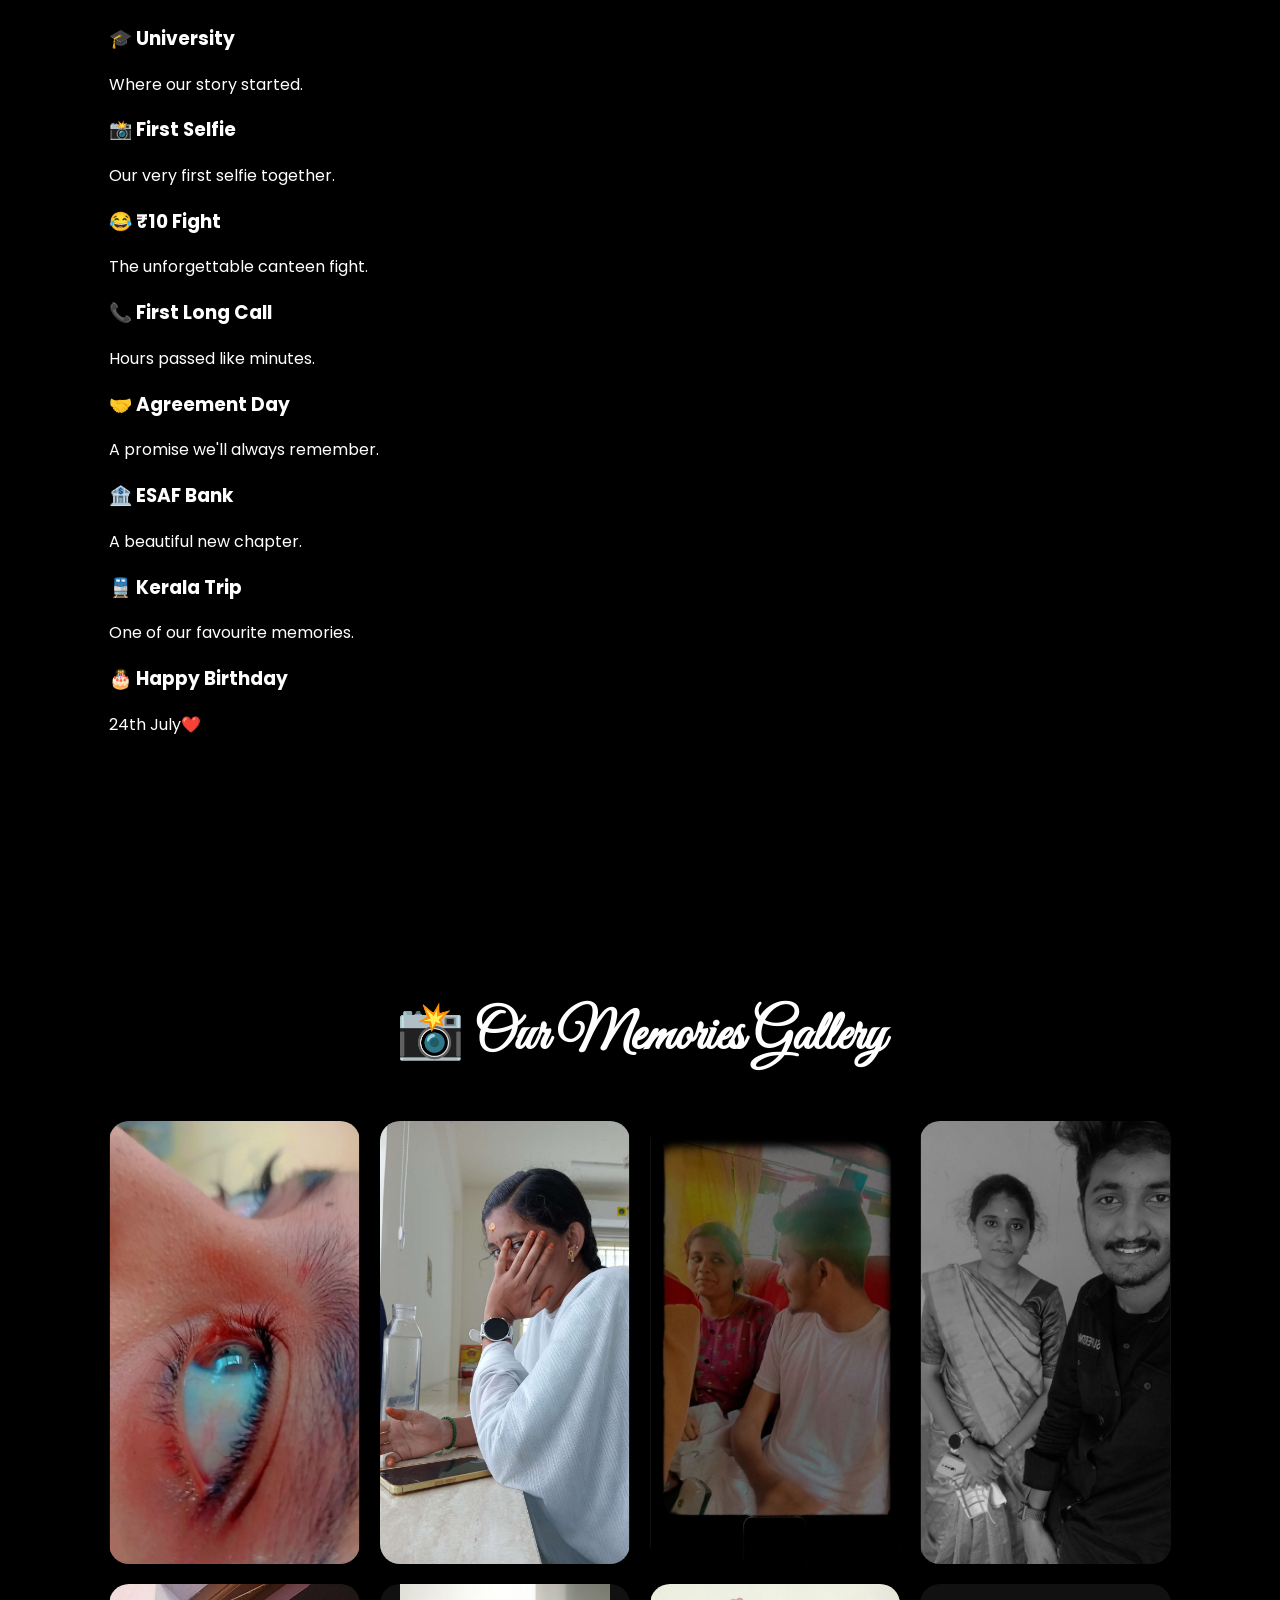
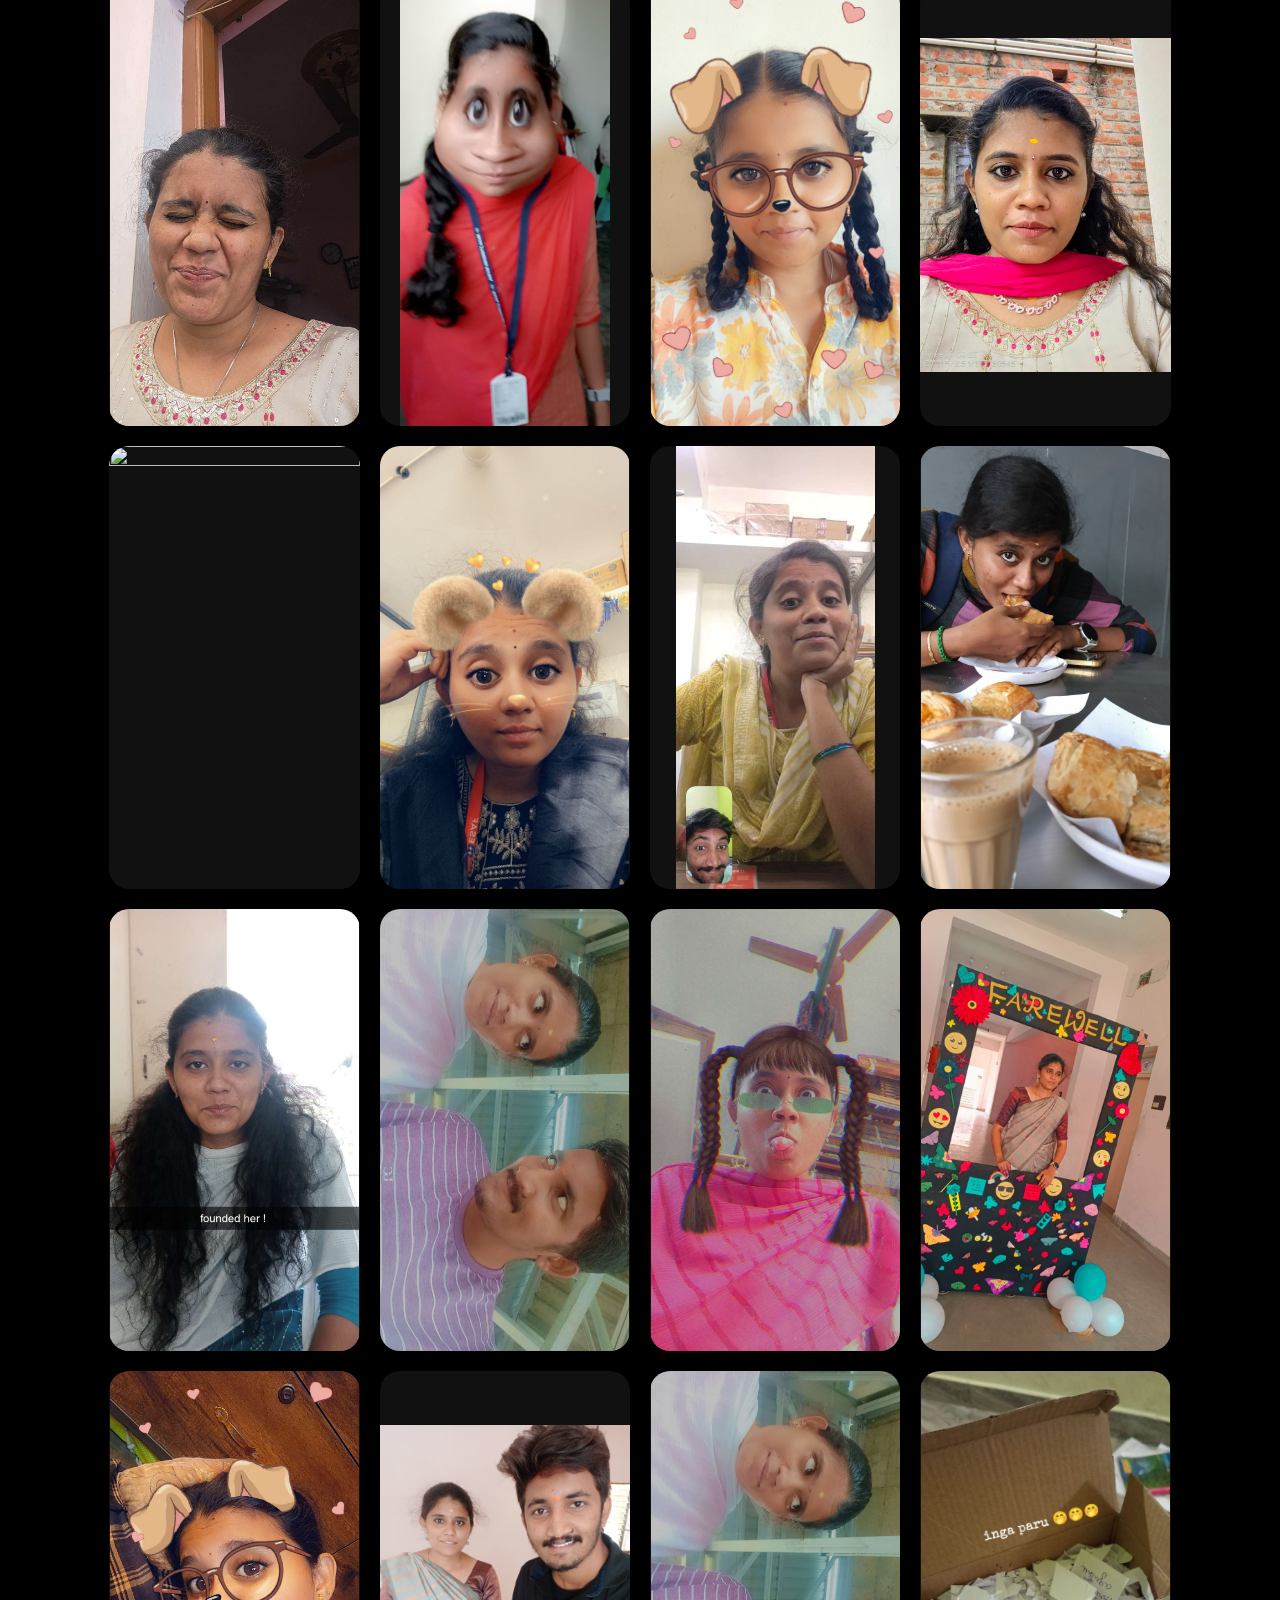
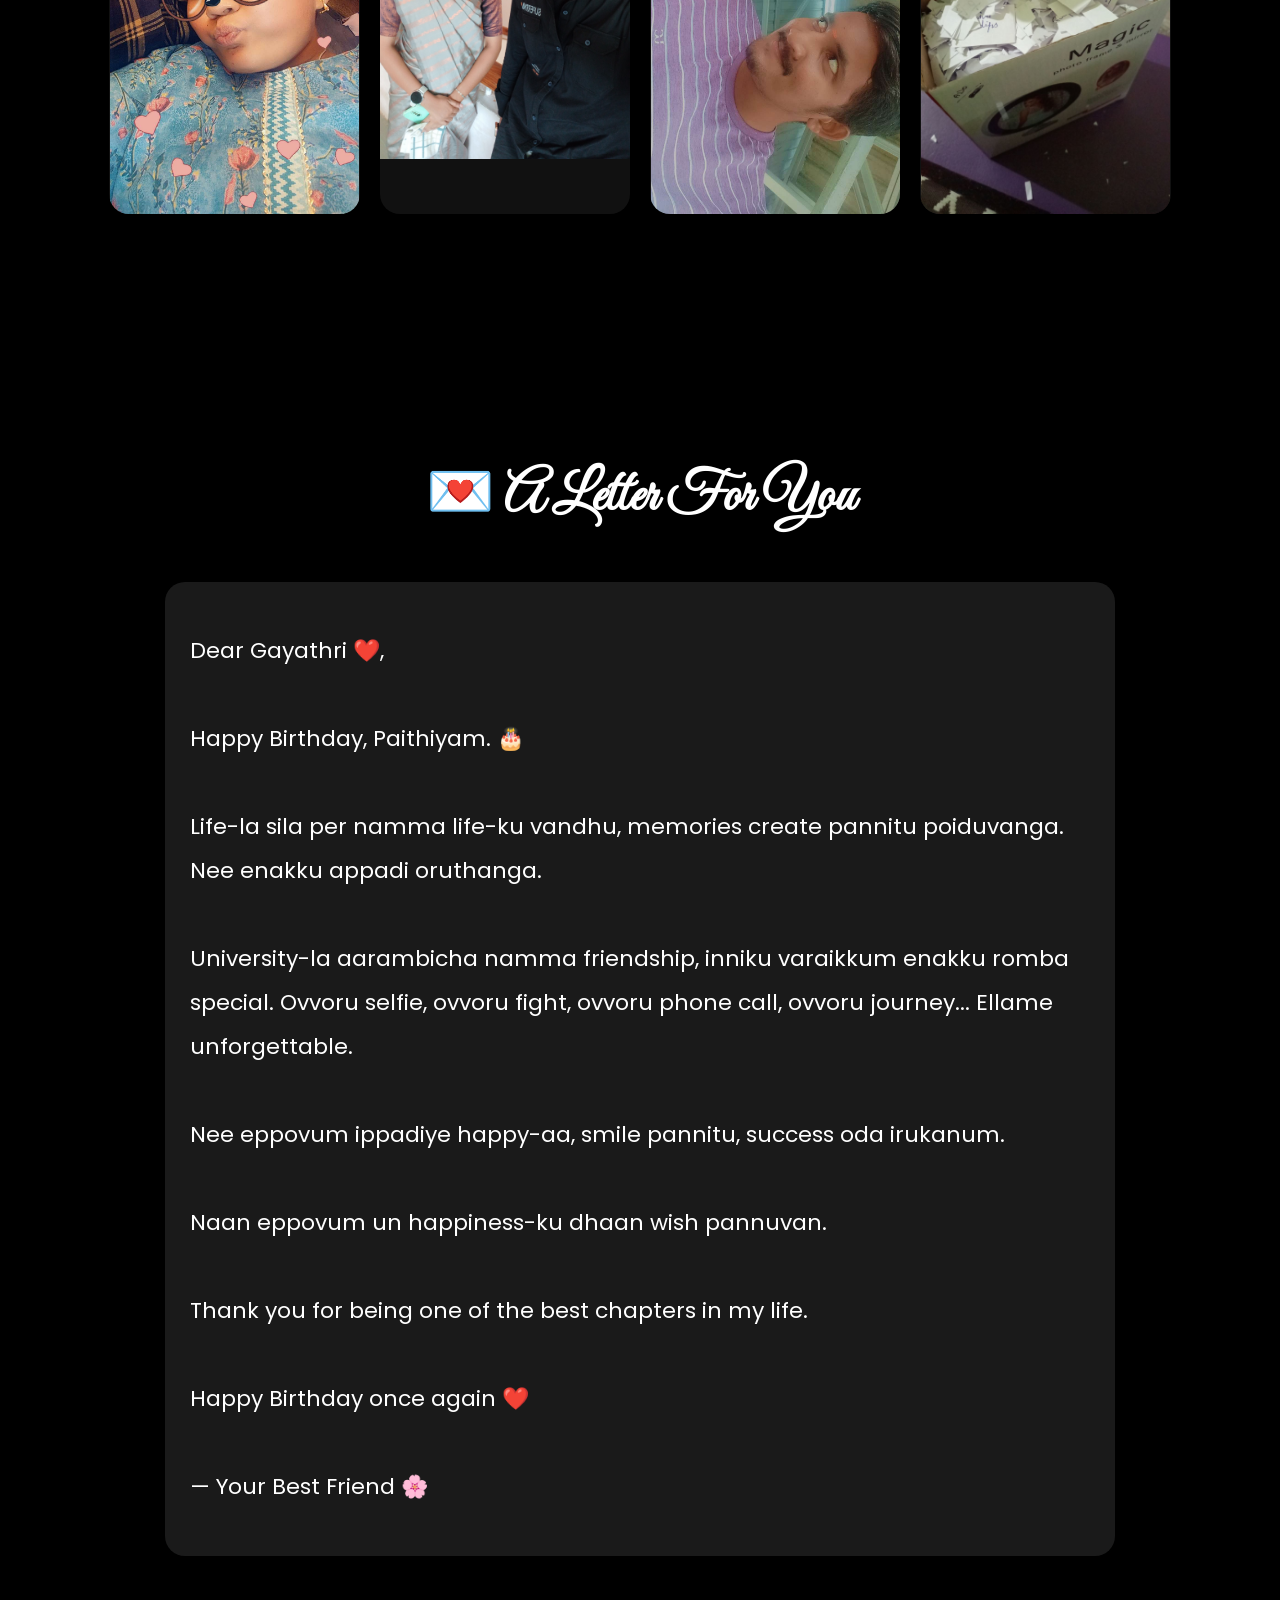
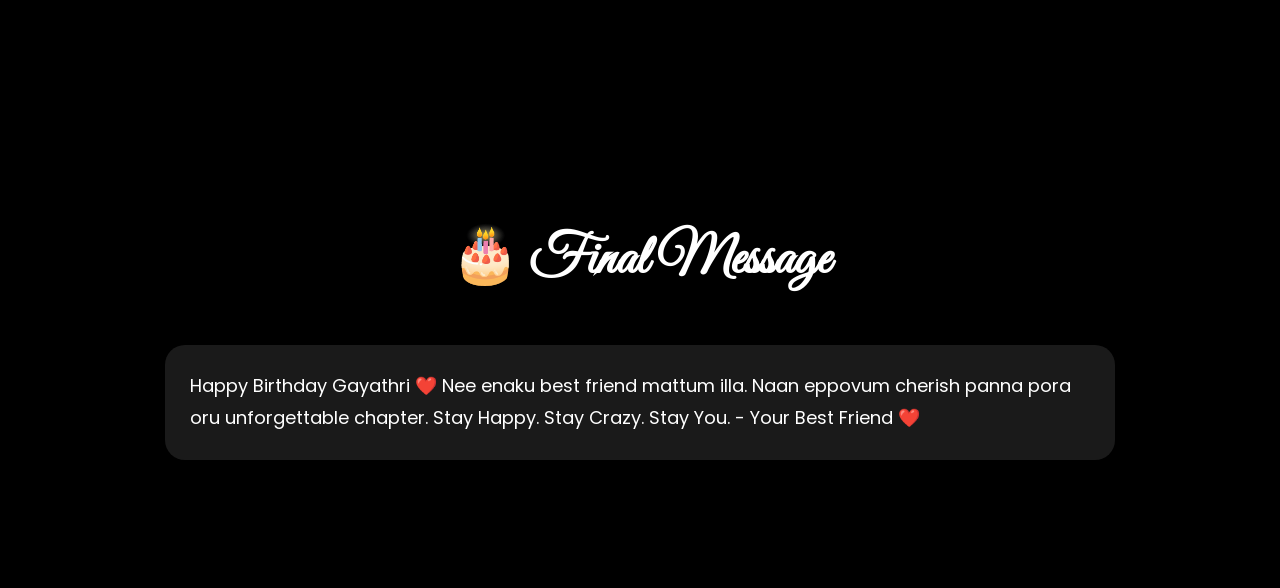
==== commit 91eb5e1e: "Refactor home.html by cleaning up sections Removed unnecessary code snippets and updated section IDs" ====
--- a/home.html
+++ b/home.html
@@ -31,10 +31,8 @@
 </header>
 <section id="home" class="hero">
 
-```
 <section id="home" class="hero">
 
-```
 <div class="overlay"></div>
 
 <div class="hero-content">
@@ -251,10 +249,8 @@
 </div>
 
 </section>
-```
-
-<section id="Timeline" class="timeline-section">
-
+
+<section id="highlights" class="timeline-section">
 <h2>🕰️ Our Timeline</h2>
 
 <div class="timeline">
